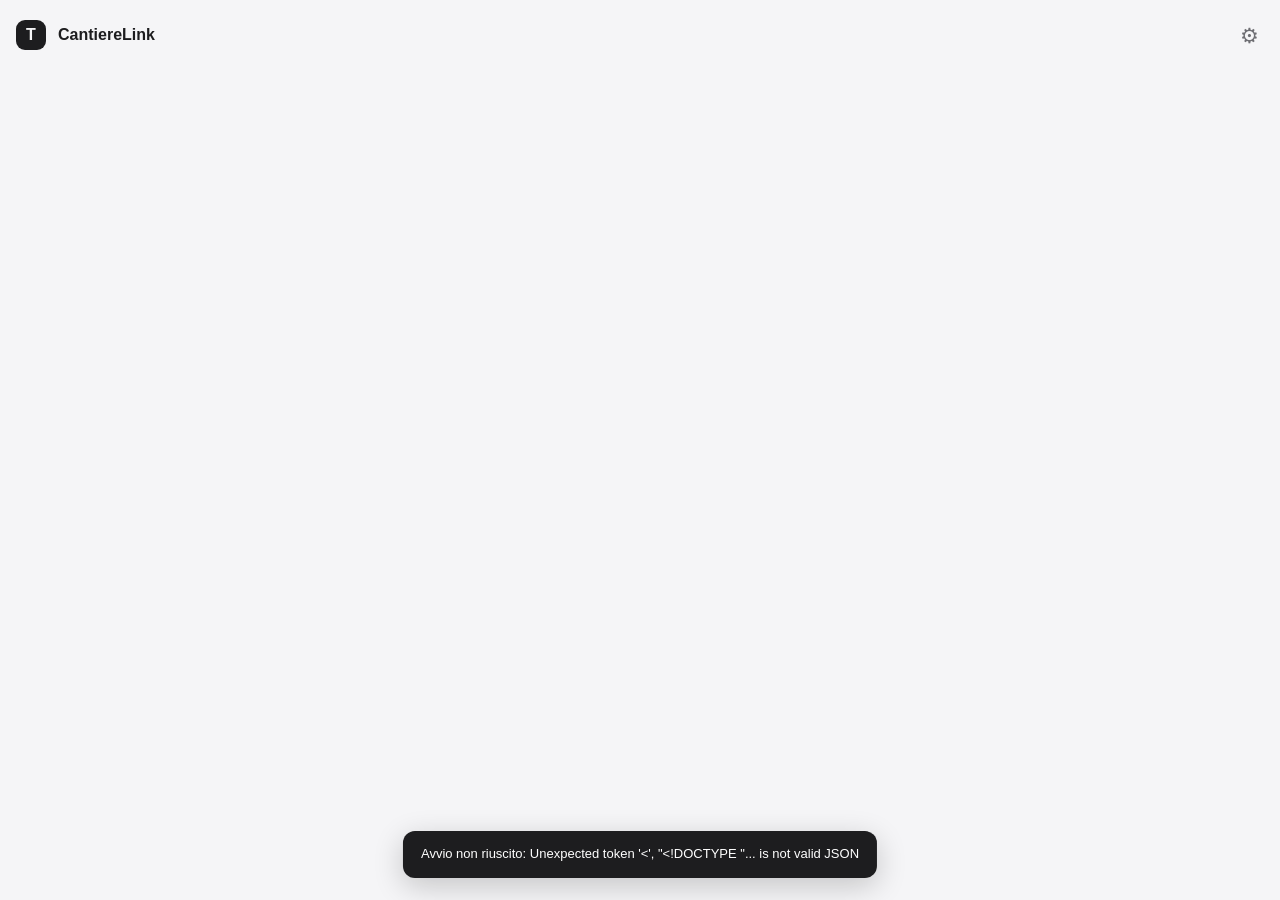
==== web/index.html @ 32e092d3 "Agent connection (MCP): Claude, ChatGPT or a local agent can drive the app - traccia/collegamento.py" ====
<!doctype html>
<html lang="it">
<head>
<meta charset="utf-8">
<meta name="viewport" content="width=device-width,initial-scale=1">
<title>CantiereLink</title>

<style>
:root{
  --bg:#f5f5f7;--card:#fff;--ink:#1d1d1f;--muted:#6e6e73;--soft:#86868b;--line:#e5e5ea;--fill:#f2f2f4;
  --accent:#0071e3;--accent-bg:#e8f1fc;--green:#248a3d;--green-bg:#e7f6ea;--orange:#b25000;--orange-bg:#fff4e5;
  --red:#d70015;--red-bg:#fdecee;--violet:#6e3ad6;--violet-bg:#f1ebfd;--teal:#0a7c86;--teal-bg:#e3f5f6;--hl:#ff9f0a;
}
@media (prefers-color-scheme:dark){:root:not([data-theme="light"]){
  --bg:#000;--card:#1c1c1e;--ink:#f5f5f7;--muted:#a1a1a6;--soft:#8e8e93;--line:#38383a;--fill:#2c2c2e;
  --accent:#2997ff;--accent-bg:#0a2540;--green:#30d158;--green-bg:#0f2e17;--orange:#ff9f0a;--orange-bg:#33240a;
  --red:#ff453a;--red-bg:#3a1210;--violet:#bf9cff;--violet-bg:#261a3d;--teal:#5ad8e6;--teal-bg:#0c2a2e}}
*{box-sizing:border-box}
html,body{margin:0;background:var(--bg);color:var(--ink);font-family:Inter,-apple-system,"Segoe UI",sans-serif}
.app{max-width:1280px;margin:0 auto;padding:20px 16px 48px}
.top{display:flex;align-items:center;gap:12px;margin-bottom:22px}
.logo{width:30px;height:30px;border-radius:9px;background:var(--ink);color:var(--bg);display:grid;place-items:center;font-weight:700;cursor:pointer}
.brand{font-weight:600;cursor:pointer}.crumb{color:var(--muted);font-size:14px}.crumb b{color:var(--ink);font-weight:500}.sp{flex:1}
.card{background:var(--card);border:1px solid var(--line);border-radius:16px}
h1{font-size:28px;letter-spacing:-.02em;margin:0 0 6px}h2{font-size:19px;margin:0 0 12px;letter-spacing:-.01em}
.sub{color:var(--muted);margin:0 0 20px;font-size:15px;line-height:1.45}
.btn{display:inline-flex;align-items:center;gap:8px;height:40px;padding:0 18px;border-radius:999px;background:var(--accent);color:#fff;border:0;font:500 14px Inter,sans-serif;cursor:pointer;text-decoration:none}
.btn.s{background:var(--fill);color:var(--ink)}.btn:disabled{opacity:.45;cursor:default}
.ic{width:18px;height:18px;stroke:currentColor;fill:none;stroke-width:1.8;stroke-linecap:round;stroke-linejoin:round;flex:none}
.pill{font-size:11px;font-weight:600;padding:4px 9px;border-radius:999px;white-space:nowrap;display:inline-block}
.g{background:var(--green-bg);color:var(--green)}.b{background:var(--accent-bg);color:var(--accent)}
.o{background:var(--orange-bg);color:var(--orange)}.r{background:var(--red-bg);color:var(--red)}.n{background:var(--fill);color:var(--muted)}
.hidden{display:none!important}
input.nome{height:44px;border-radius:10px;border:1px solid var(--line);background:var(--card);color:var(--ink);padding:0 14px;font:15px Inter,sans-serif;width:min(420px,100%);margin-bottom:14px}
input.nome:focus{outline:none;border-color:var(--accent);box-shadow:0 0 0 4px var(--accent-bg)}
.drop{padding:52px 24px;text-align:center;border:2px dashed var(--line);border-radius:20px;background:var(--card);transition:.25s;cursor:pointer}
.drop.on{border-color:var(--accent);background:var(--accent-bg)}
.drop .big{width:64px;height:64px;border-radius:18px;background:var(--accent-bg);color:var(--accent);display:grid;place-items:center;margin:0 auto 18px}
.files{display:grid;grid-template-columns:repeat(auto-fill,minmax(240px,1fr));gap:10px;margin:16px 0}
.file{display:flex;align-items:center;gap:10px;padding:12px 14px;animation:in .35s}.file small{color:var(--muted);display:block;font-size:12px}
.send{display:flex;align-items:center;gap:14px;flex-wrap:wrap}
.upbar{flex:1;min-width:200px;height:8px;border-radius:4px;background:var(--fill);overflow:hidden}.upbar i{display:block;height:100%;width:0;background:var(--accent);transition:width .2s}
.lavori{display:grid;grid-template-columns:repeat(auto-fill,minmax(260px,1fr));gap:12px;margin-top:10px}
.lav{padding:16px;cursor:pointer;transition:.2s}.lav:hover{border-color:var(--accent)}
.lav .t{font-weight:600;margin-bottom:4px}.lav .m{color:var(--muted);font-size:13px}
@keyframes in{from{opacity:0;transform:translateY(6px)}to{opacity:1;transform:none}}

.prog{padding:16px 18px;margin-bottom:16px;display:flex;align-items:center;gap:18px}
.ring{width:64px;height:64px;flex:none}.bar{flex:1}
.bar .t{height:8px;border-radius:4px;background:var(--fill);overflow:hidden;margin:8px 0 6px}
.bar .t i{display:block;height:100%;width:0;background:linear-gradient(90deg,var(--accent),#5e5ce6);border-radius:4px;transition:width .6s}
.bar .meta{display:flex;justify-content:space-between;color:var(--muted);font-size:12px;gap:10px}
.phase{display:flex;gap:6px;margin-top:10px;flex-wrap:wrap}.phase span{font-size:11px;padding:4px 9px;border-radius:999px;background:var(--fill);color:var(--soft)}
.phase span.on{background:var(--accent-bg);color:var(--accent);font-weight:600}.phase span.ok{background:var(--green-bg);color:var(--green)}
.idle{margin-top:10px;font-size:12px;color:var(--orange)}
.flow{display:grid;grid-template-columns:360px 1fr;gap:16px}
.look{padding:16px;align-self:start;position:sticky;top:12px}.look h3{margin:0 0 2px;font-size:15px}
.who{display:flex;align-items:center;gap:8px;color:var(--muted);font-size:12px;margin-bottom:12px;min-height:16px}
.dot{width:8px;height:8px;border-radius:50%;background:var(--accent);animation:pulse 1.2s infinite;flex:none}@keyframes pulse{50%{opacity:.25}}
.page{position:relative;border-radius:10px;overflow:hidden;border:1px solid var(--line);background:#fff;min-height:120px}
.page img{display:block;width:100%}
.page .scan{position:absolute;left:0;right:0;height:16%;background:linear-gradient(transparent,rgba(0,113,227,.14),transparent);animation:scan 2.4s linear infinite;pointer-events:none}
@keyframes scan{from{top:-16%}to{top:100%}}
.page .w{position:absolute;background:rgba(0,113,227,.16);border-bottom:2px solid rgba(0,113,227,.55);border-radius:2px;opacity:0;animation:parola .35s forwards;pointer-events:none}
.page .w.blocco{border:1px solid rgba(0,113,227,.5);border-bottom-width:1px;background:rgba(0,113,227,.08)}
@keyframes parola{from{opacity:0;transform:scaleX(.3);transform-origin:left}to{opacity:1;transform:none}}
.page .righe{position:absolute;inset:8% 10%;background:repeating-linear-gradient(transparent 0 14px,rgba(0,113,227,.12) 14px 20px);-webkit-mask:linear-gradient(#000,#000) top/100% 0 no-repeat;mask:linear-gradient(#000,#000) top/100% 0 no-repeat;animation:righe 2.4s linear infinite;pointer-events:none}
@keyframes righe{to{-webkit-mask-size:100% 100%;mask-size:100% 100%}}
.fermo .w{animation:none;opacity:.5}.fermo .righe{display:none}
.box{position:absolute;border:2px solid var(--hl);background:rgba(255,159,10,.14);border-radius:4px;box-shadow:0 0 0 3px rgba(255,159,10,.18);animation:in .4s}
.thought{margin-top:12px;font-size:13px;line-height:1.45;padding:10px 12px;border-radius:10px;background:var(--fill);min-height:42px}
.thought b{color:var(--accent);font-weight:600}
.crops{display:flex;gap:8px;margin-top:10px;flex-wrap:wrap}.crops img{height:64px;border-radius:8px;border:1px solid var(--line);background:#fff;cursor:pointer;animation:in .4s}
.bins{display:grid;grid-template-columns:repeat(4,1fr);gap:12px}
.bin{padding:14px;cursor:pointer;transition:.2s;min-height:140px}.bin:hover{border-color:var(--accent)}
.bin .h{display:flex;align-items:flex-start;justify-content:space-between;margin-bottom:10px;gap:8px}
.bin .n{font-size:26px;font-weight:700;letter-spacing:-.03em}.bin .lab{font-size:12px;color:var(--muted);line-height:1.3}
.stack{display:grid;grid-template-columns:repeat(6,1fr);gap:4px}.stack img{width:100%;aspect-ratio:.72;object-fit:cover;object-position:top;border-radius:3px;border:1px solid var(--line);background:#fff;animation:pop .4s}
@keyframes pop{from{transform:scale(.6);opacity:0}to{transform:none;opacity:1}}
.bin.flash{animation:flash .7s}@keyframes flash{30%{box-shadow:0 0 0 4px var(--accent-bg)}}
.sw{width:10px;height:10px;border-radius:3px;display:inline-block;margin-right:4px}
.fasi{padding:14px 18px;margin-bottom:16px;display:grid;gap:9px}
.fase{display:grid;grid-template-columns:22px 200px minmax(0,1fr) 150px;align-items:center;gap:12px;font-size:13px;color:var(--muted)}
.fase .fi{width:22px;height:22px;border-radius:50%;display:flex;align-items:center;justify-content:center;font-size:12px;background:var(--fill);color:var(--soft)}
.fase .fn{color:var(--ink)}.fase .fb{height:6px;background:var(--fill);border-radius:3px;overflow:hidden}
.fase .fb i{display:block;height:100%;width:0;background:var(--accent);border-radius:3px;transition:width .5s}
.fase .fm{font-size:12px;text-align:right;white-space:nowrap;overflow:hidden;text-overflow:ellipsis}
.fase.fatto .fi{background:var(--green);color:#fff}.fase.fatto .fb i{background:var(--green)}
.fase.ora .fi{background:var(--accent);color:#fff;animation:pulse 1.2s infinite}.fase.ora .fn{font-weight:600}
.fase.ferma .fi{background:var(--orange);color:#fff}.fase.ferma .fb i{background:var(--orange)}
@media(max-width:800px){.fase{grid-template-columns:22px minmax(0,1fr) auto}.fase .fb{grid-column:2/-1}}
.ev.live{border-top:0;color:var(--ink)}.ev.live .pill{animation:pulse 1.2s infinite}
.feed{padding:14px 16px;margin-top:16px}.feed h4{margin:0 0 8px;font-size:13px}
.ev{display:flex;gap:10px;font-size:13px;padding:6px 0;border-top:1px solid var(--line);animation:in .35s;align-items:flex-start}
.ev time{color:var(--soft);font-size:12px;width:58px;flex:none}
.flyer{position:fixed;z-index:9;width:28px;pointer-events:none;border-radius:3px;box-shadow:0 4px 14px rgba(0,0,0,.18)}

.res{margin-top:22px}
.ready{display:grid;grid-template-columns:1.3fr 1fr;gap:16px;margin-bottom:16px}
.hero{padding:24px}.acts{display:flex;gap:10px;margin-top:18px;flex-wrap:wrap}
.stati{padding:20px;display:grid;grid-template-columns:repeat(2,1fr);gap:10px}
.stato{border-radius:12px;padding:14px}.stato .v{font-size:28px;font-weight:700}.stato .l{font-size:12px}
.note{font-size:12px;color:var(--muted);display:flex;gap:8px;align-items:flex-start;margin-top:14px;line-height:1.45}
.tabwrap{overflow-x:auto}
table.dati td.cella{cursor:pointer;vertical-align:top}table.dati td.cella:hover{background:var(--fill)}
table.dati td.sel{outline:2px solid var(--hl);outline-offset:-2px;border-radius:4px}
table.dati .doc{display:block;margin-top:3px;font-size:11px;color:var(--accent);text-decoration:none;white-space:nowrap;max-width:220px;overflow:hidden;text-overflow:ellipsis}
table.dati .doc:hover{text-decoration:underline}table.dati .vuoto{color:var(--soft)}
.dettaglio{display:grid;grid-template-columns:minmax(0,1fr) minmax(0,1fr);gap:18px;padding:16px;margin:12px 0 18px}
.dettaglio .pagina{position:relative;border:1px solid var(--line);border-radius:8px;overflow:hidden;background:#fff;align-self:start}
.dettaglio .pagina img{display:block;width:100%}.dettaglio .vuota{padding:40px 16px;color:var(--muted);text-align:center}
.dettaglio h3{margin:0 0 6px;font-size:15px}.dettaglio .k{color:var(--muted);font-size:12px;margin-top:12px}
.dettaglio .cit{font-family:ui-monospace,Consolas,monospace;font-size:12px;background:var(--fill);padding:6px 8px;border-radius:6px;white-space:pre-wrap}
.dettaglio .schede{display:flex;gap:6px;flex-wrap:wrap;margin-top:6px}
@media(max-width:900px){.dettaglio{grid-template-columns:1fr}}
table{width:100%;border-collapse:collapse;font-size:12.5px;min-width:1900px}
td{min-width:120px}td:first-child{min-width:40px}td.nota{min-width:380px}
.fermo .scan{display:none}
th{text-align:left;font-weight:600;color:var(--muted);font-size:11px;padding:10px;border-bottom:1px solid var(--line);white-space:nowrap}
td{padding:10px;border-bottom:1px solid var(--line);vertical-align:top}
td.src{color:var(--accent);cursor:pointer;text-decoration:underline;text-decoration-color:rgba(0,113,227,.3);text-underline-offset:3px}
td.src:hover{background:var(--accent-bg)}
.modal{position:fixed;inset:0;background:rgba(0,0,0,.4);display:none;align-items:center;justify-content:center;padding:16px;z-index:20}
.modal.on{display:flex}.sheet{width:min(1000px,100%);height:min(88vh,900px);display:flex;flex-direction:column;overflow:hidden}
.sheet .bar2{display:flex;align-items:center;gap:10px;padding:12px 16px;border-bottom:1px solid var(--line)}
.sheet iframe{flex:1;border:0;width:100%;background:var(--bg)}.sheet .body{flex:1;overflow:auto;padding:16px}
.grid-pg{display:grid;grid-template-columns:repeat(auto-fill,minmax(120px,1fr));gap:12px}
.pg{cursor:pointer}.pg img{width:100%;border-radius:6px;border:1px solid var(--line);background:#fff}.pg div{font-size:11px;color:var(--muted);margin-top:4px;word-break:break-all}
.err{color:var(--red);font-size:14px;margin-top:10px}
.fab{position:fixed;right:20px;bottom:20px;z-index:15;box-shadow:0 8px 24px rgba(0,0,0,.18);height:48px;padding:0 20px}
/* home a schede */
.hhead{display:flex;justify-content:space-between;align-items:flex-end;gap:20px;flex-wrap:wrap;margin-bottom:18px}
.cerca{height:40px;border-radius:999px;border:1px solid var(--line);background:var(--card);color:var(--ink);padding:0 16px;font:14px Inter,sans-serif;min-width:200px}
.cerca:focus{outline:none;border-color:var(--accent)}
.lavori{grid-template-columns:repeat(auto-fill,minmax(300px,1fr));gap:14px}
.lav{display:flex;flex-direction:column;gap:8px;padding:18px}
.lav:hover{transform:translateY(-2px);box-shadow:0 6px 18px rgba(0,0,0,.08)}
.lav .apri{margin-top:auto;color:var(--accent);font-weight:600;font-size:14px}
.conti{display:flex;height:8px;border-radius:99px;overflow:hidden;background:var(--fill)}
.conti i{display:block;height:100%}
.nuovo{padding:18px;border:2px dashed var(--accent);background:var(--accent-bg);display:flex;flex-direction:column;gap:10px}
.nuovo .t{font-weight:600;font-size:16px}
.nuovo input.nome{margin:0;width:100%}
.nuovo .drop{padding:18px 14px;border-radius:14px}
.nuovo .drop .big{width:44px;height:44px;border-radius:12px;margin-bottom:10px}
.nuovo .files{grid-template-columns:1fr;margin:0}
.come{display:grid;grid-template-columns:repeat(3,1fr);gap:14px;margin-top:28px}
.come div{background:var(--card);border:1px solid var(--line);border-radius:14px;padding:16px;font-size:14px;color:var(--muted);line-height:1.45}
.come b{display:block;color:var(--ink);margin:6px 0 2px}
.come span{display:inline-grid;place-items:center;width:26px;height:26px;border-radius:50%;background:var(--accent-bg);color:var(--accent);font-weight:700;font-size:13px}
/* passi del lavoro */
.job{display:grid;grid-template-columns:220px minmax(0,1fr);gap:16px;align-items:start}
.passi{position:sticky;top:12px;display:flex;flex-direction:column;gap:4px}
.passi button{display:flex;align-items:center;gap:10px;text-align:left;border:0;background:none;color:var(--soft);font:500 14px Inter,sans-serif;padding:10px 12px;border-radius:12px;cursor:pointer}
.passi button:disabled{cursor:default;opacity:.55}
.passi button .n{width:26px;height:26px;border-radius:50%;border:2px solid currentColor;display:grid;place-items:center;font-size:12px;font-weight:700;flex:none}
.passi button.fatto{color:var(--green)}
.passi button.ora{color:var(--accent)}
.passi button.ora .n{animation:pulse 1.4s infinite}
.passi button.visto{background:var(--card);color:var(--ink);box-shadow:0 1px 3px rgba(0,0,0,.08)}
.didascalia{background:var(--card);border:1px solid var(--line);border-left:4px solid var(--accent);border-radius:14px;padding:14px 18px;margin-bottom:14px}
.didascalia h2{margin:0 0 2px}.didascalia p{margin:0;color:var(--muted);font-size:14px;line-height:1.45}
.pv{display:none}.pv.on{display:block}
.avviso{background:var(--orange-bg);color:var(--orange);border-radius:12px;padding:10px 14px;font-size:14px;margin-bottom:14px}
.avviso.r{background:var(--red-bg);color:var(--red)}
.gruppi{display:flex;gap:10px;align-items:flex-start;flex-wrap:wrap}
.gruppo{flex:1;min-width:170px;padding:12px;border-top:4px solid var(--c)}
.gruppo.via{opacity:.6}
.gruppo .gt{display:flex;justify-content:space-between;gap:6px;font-size:13px;font-weight:600;margin-bottom:8px}
.gruppo.manca{border:2px dashed var(--red);border-top-width:4px;color:var(--red);font-size:13px}
.fogli{display:flex;flex-wrap:wrap;gap:6px}
.fogli img{width:34px;aspect-ratio:.72;object-fit:cover;object-position:top;border-radius:3px;border:1px solid var(--line);background:#fff;cursor:pointer;animation:pop .4s both}
.fogli img.girata{outline:2px solid var(--hl);outline-offset:1px}
.freccia{align-self:center;color:var(--soft);font-size:20px}
.esito .pill{font-size:12px}
#p-risultato .stati{grid-template-columns:repeat(4,1fr);margin:14px 0 22px}
.fornitori{display:grid;grid-template-columns:repeat(auto-fill,minmax(300px,1fr));gap:12px;margin-bottom:22px}
.fornitore{padding:16px}.fornitore h3{margin:0 0 6px;font-size:15px}
.fornitore ul{margin:0 0 12px;padding-left:18px;font-size:14px;line-height:1.5}
@media (max-width:960px){.flow,.ready{grid-template-columns:1fr}.bins{grid-template-columns:repeat(2,1fr)}.look{position:static}
 .job{grid-template-columns:1fr}.passi{position:static;flex-direction:row;overflow-x:auto}.passi button .t{display:none}.come{grid-template-columns:1fr}}
</style>
<link href="/web/app.css" rel="stylesheet">
</head>
<body>
<svg width="0" height="0" style="position:absolute"><defs>
<symbol id="up" viewBox="0 0 24 24"><path d="M12 16V4M7 9l5-5 5 5M5 20h14"/></symbol>
<symbol id="doc" viewBox="0 0 24 24"><path d="M14 3H7a2 2 0 0 0-2 2v14a2 2 0 0 0 2 2h10a2 2 0 0 0 2-2V8z"/><path d="M14 3v5h5"/></symbol>
<symbol id="down" viewBox="0 0 24 24"><path d="M12 4v12M7 11l5 5 5-5M5 20h14"/></symbol>
<symbol id="fold" viewBox="0 0 24 24"><path d="M3 7a2 2 0 0 1 2-2h4l2 2h8a2 2 0 0 1 2 2v8a2 2 0 0 1-2 2H5a2 2 0 0 1-2-2z"/></symbol>
<symbol id="info" viewBox="0 0 24 24"><circle cx="12" cy="12" r="9"/><path d="M12 11v5M12 8h.01"/></symbol>

<symbol id="x" viewBox="0 0 24 24"><path d="M6 6l12 12M18 6L6 18"/></symbol>
<symbol id="ext" viewBox="0 0 24 24"><path d="M14 4h6v6M20 4l-9 9M18 14v5a1 1 0 0 1-1 1H5a1 1 0 0 1-1-1V7a1 1 0 0 1 1-1h5"/></symbol>
</defs></svg>

<div class="desktop" id="desktop"><main class="workspace" id="workspace"><div class="app">
  <div class="top">
    <div class="logo" onclick="vai('')">T</div><div class="brand" onclick="vai('')">CantiereLink</div>
    <div class="crumb" id="crumb"></div><div class="sp"></div><button class="icon-button" onclick="safe(()=>openSettings())" aria-label="Impostazioni">⚙</button>
  </div>

  <!-- HOME -->
  <section id="home" class="hidden">
    <div class="hhead"><div><h1>I tuoi cantieri</h1>
      <p class="sub" style="margin:0">Carichi i documenti del cantiere: CantiereLink li mette in ordine, legge i certificati e ti dice cosa manca e a chi chiederlo. Gli originali restano invariati.</p></div>
      <div class="jobs-tools"><input class="cerca" id="cerca" placeholder="Cerca un cantiere" oninput="filtra(this.value)" aria-label="Cerca un cantiere"><button class="btn s" id="demo-button" onclick="safe(createDemo)" title="30 documenti inventati, piccoli e veloci da analizzare">Cantiere di prova</button><button class="btn s" onclick="safe(showTrash)">Cestino</button></div></div>
    <div class="lavori" id="griglia">
      <div class="card nuovo">
        <div class="t">＋ Nuovo cantiere</div>
        <input class="nome" id="nome" placeholder="Nome del cantiere (facoltativo)">
        <div class="drop" id="drop">
          <div class="big"><svg class="ic" style="width:24px;height:24px"><use href="#up"/></svg></div>
          <div style="font-weight:600">Trascina qui i file</div>
          <div style="color:var(--muted);font-size:13px;margin:4px 0 10px">PDF, immagini o un archivio ZIP</div>
          <button class="btn s" type="button" onclick="event.stopPropagation();sel.click()">Scegli i file</button>
          <input type="file" id="sel" multiple accept=".pdf,.zip,.png,.jpg,.jpeg,.tif,.tiff,.bmp" class="hidden">
        </div>
        <div class="files" id="files"></div>
        <div class="send hidden" id="send">
          <button class="btn" id="invia">Crea e carica</button>
          <button class="btn s" id="annulla">Svuota</button>
          <div class="upbar hidden" id="upbar"><i></i></div><span class="note" id="uptxt" style="margin:0"></span>
        </div>
        <div class="err" id="uperr"></div>
      </div>
      <div id="lavori" style="display:contents"></div>
    </div>
    <div class="come">
      <div><span>1</span><b>Carichi i file</b>Tutti i PDF insieme, anche in disordine o girati.</div>
      <div><span>2</span><b>Guardi il risultato</b>Per ogni materiale: stato, documenti e cosa manca, in una tabella che rimanda alle pagine.</div>
      <div><span>3</span><b>Scarichi e chiedi</b>Excel di tracciabilità, ZIP ordinato e richiesta pronta per ogni fornitore.</div>
    </div>
  </section>

  <!-- LAVORO -->
  <section id="lavoro" class="hidden"><div class="agent-banner"><span class="pill n" id="agent-pill">Agente</span><span id="agent-state" aria-live="polite">Collegamento all’agente…</span><input type="file" id="add-files" multiple accept=".pdf,.zip,.png,.jpg,.jpeg,.tif,.tiff,.bmp" class="hidden" onchange="safe(()=>addFiles([...this.files]))"><button id="add-button" class="btn s" onclick="$('add-files').click()" title="Le pagine già lette non vengono rilette">Aggiungi file</button><button id="stop-button" class="btn s hidden" onclick="safe(stopAgent)" title="Ferma l’analisi per non consumare token: le pagine già lette restano salvate">⏸ Ferma</button><button id="analyze-button" class="btn hidden" onclick="safe(analyze)" title="Continua dalle pagine rimaste">▶ Riprendi</button></div>
    <div class="card prog">
      <svg class="ring" viewBox="0 0 64 64"><circle cx="32" cy="32" r="27" fill="none" stroke="var(--fill)" stroke-width="7"/>
        <circle id="ringv" cx="32" cy="32" r="27" fill="none" stroke="var(--accent)" stroke-width="7" stroke-linecap="round"
          stroke-dasharray="169.6" stroke-dashoffset="169.6" transform="rotate(-90 32 32)" style="transition:stroke-dashoffset .6s"/>
        <text id="ringt" x="32" y="37" text-anchor="middle" font-size="14" font-weight="700" fill="var(--ink)">0%</text></svg>
      <div class="bar">
        <div style="font-weight:600" id="titolo">…</div>
        <div class="t"><i id="barv"></i></div>
        <div class="meta"><span id="bart"></span><span id="bare"></span><span id="bartok" title="Token usati con ChatGPT per questo cantiere"></span></div>
        <div class="idle hidden" id="idle">Nessuna attività da qualche minuto: controlla lo stato dell’agente o premi «Riprendi».</div>
      </div>
    </div>
    <div class="card fasi" id="fasi" aria-label="Fasi del lavoro"></div>
    <div class="avviso hidden" id="vecchio"></div>
    <div class="job">
      <nav class="passi" id="passi" aria-label="Passi del lavoro"></nav>
      <div class="corpo">
        <div class="didascalia"><h2 id="ptitolo"></h2><p id="ptesto"></p></div>

        <div class="pv" id="p-carica"><div class="card" style="padding:18px" id="ricevuti"></div></div>

        <div class="pv" id="p-smisto"><div class="flow">
          <div class="card look">
            <h3>Il documento in esame</h3>
            <div class="who"><span class="dot" id="lookdot"></span><span id="lookfile">In attesa delle pagine…</span></div>
            <div class="page" id="lookpage"><div class="scan"></div></div>
            <div class="thought" id="thought">Le pagine compaiono qui mentre vengono lette.</div>
            <div class="crops" id="crops"></div>
          </div>
          <div>
            <div class="bins" id="bins"></div>
            <div class="card feed"><h4>Diario del lavoro</h4><div class="ev live hidden" id="feed-live"></div><div id="feed"></div></div>
          </div>
        </div></div>

        <div class="pv" id="p-ordine"><div id="ordine"></div></div>

        <div class="pv" id="p-risultato">
          <div class="card hero esito" id="esito">
            <span class="pill" id="esito-pill"></span>
            <h1 style="margin-top:12px" id="esito-titolo"></h1>
            <p class="sub" style="margin:0" id="ressub"></p>
            <div id="esito-avvisi"></div>
            <div class="acts">
              <button class="btn" id="scarica" onclick="safe(()=>scaricaFile('scarica'))"><svg class="ic"><use href="#down"/></svg>Scarica Excel e prove</button>
              <button class="btn s" id="riordina" onclick="safe(()=>scaricaFile('fascicolo-ordinato'))"><svg class="ic"><use href="#fold"/></svg>ZIP con i documenti in ordine</button>
              <button class="btn s" id="vedi-tabella" onclick="safe(mostraTabella)">▦ Vedi tabella</button>
            </div>
            <div class="note"><svg class="ic"><use href="#info"/></svg>Lettura e riconoscimento sono automatici e possono contenere errori. Verifica sempre l'Excel con i documenti originali.</div>
          </div>
          <section class="hidden" id="tabella-dati" aria-label="Tabella dei dati">
            <h2>Tabella dei dati</h2>
            <p class="sub">Clicca una cella: sotto vedi la pagina con il dato evidenziato e perché è stato usato. Clicca 📄 per aprire il documento originale.</p>
            <div class="card tabwrap"><table class="dati" id="tdati"></table></div>
            <div class="card dettaglio" id="dettaglio"></div>
          </section>
          <div class="card stati" id="stati"></div>
          <h2>Da chiedere ai fornitori</h2>
          <div class="fornitori" id="fornitori"></div>
        </div>
      </div>
    </div>
  </section>
</div>

</main></div>
<dialog id="settings-dialog" class="settings-dialog" aria-labelledby="settings-title"><div class="settings-header"><h2 id="settings-title">Impostazioni</h2><div class="sp"></div><button class="icon-button" onclick="closeSettings()" aria-label="Chiudi impostazioni">×</button></div><div class="settings-layout"><nav class="settings-nav" aria-label="Sezioni impostazioni"><label class="sr-only" for="settings-search">Cerca impostazioni</label><input id="settings-search" type="search" placeholder="Cerca impostazioni…" oninput="filterSettings(this.value)"><button data-section="general" onclick="settingsSection('general')"><span>◐</span>Generali</button><button data-section="account" onclick="settingsSection('account')"><span>◎</span>Accessi e modelli</button><button data-section="agente" onclick="settingsSection('agente')"><span>⇄</span>Collega un agente</button><button data-section="storage" onclick="settingsSection('storage')"><svg class="ic"><use href="#fold"/></svg>Documenti e dati</button><button data-section="diagnostics" onclick="settingsSection('diagnostics')"><span>⌁</span>Diagnostica</button><button data-section="updates" onclick="settingsSection('updates')"><span>↻</span>Aggiornamenti</button><a class="guide-nav" href="/guida/" target="_blank" rel="noopener">Guida interattiva ↗</a><button onclick="safe(closeApp)"><span>⏻</span>Chiudi applicazione</button><div class="settings-nav-foot">CantiereLink<br><span>App locale · Mac e Windows</span></div></nav><section id="settings-content" class="settings-content"></section></div><footer class="settings-foot">Credenziali nel portachiavi del sistema.<div class="sp"></div><button class="text-button" onclick="closeSettings()">Fine</button></footer></dialog>
<aside id="update-notice" class="update-notice hidden" role="status"><span id="update-notice-text"></span><button class="btn s" onclick="safe(()=>openSettings('updates'))">Vedi novità</button><button class="text-button" onclick="safe(dismissUpdate)">Più tardi</button></aside>
<dialog id="trash-dialog" class="trash-dialog"><h2 id="trash-title">Cestino</h2><div id="trash-body"></div><div class="acts"><button class="btn s" onclick="$('trash-dialog').close()">Chiudi</button><button class="btn hidden" id="trash-confirm" onclick="safe(moveToTrash)">Sposta nel cestino</button></div></dialog>
<div id="toast" class="toast hidden" role="status"></div>
<div class="modal" id="modal"><div class="card sheet">
  <div class="bar2"><b id="mtitle" style="flex:1"></b><a class="btn s" id="mopen" target="_blank" style="height:32px;padding:0 12px"><svg class="ic"><use href="#ext"/></svg>Apri</a>
  <button class="btn s" style="height:32px;padding:0 12px" onclick="chiudi()"><svg class="ic"><use href="#x"/></svg></button></div>
  <iframe id="mframe" class="hidden"></iframe><div class="body hidden" id="mbody"></div>
</div></div>

<script>
const FAM={
 packing_costruttore:{n:"Tabella del costruttore",c:"var(--violet)"},ddt:{n:"DDT",c:"var(--accent)"},
 certificato_31:{n:"Certificati 3.1",c:"var(--green)"},dop_costruttore:{n:"DoP del costruttore",c:"var(--teal)"},
 dop_ce_prodotto:{n:"DoP e CE di prodotto",c:"var(--orange)"},lettera_accompagnamento:{n:"Lettere",c:"#5e5ce6"},
 da_escludere:{n:"Non pertinenti",c:"var(--soft)"},illeggibile:{n:"Illeggibili",c:"var(--red)"}};
const STATI={PROVATO:"g",DEDOTTO:"b","DA CONFERMARE":"o",MANCANTE:"r"};
const COL=["PRODUTTORE","COLATA","TIPO DI ACCIAIO","CE/DoP ACCIAIERIA","CERT 3.1 ACCIAIERIA","COMMERCIANTE / CENTRO TRASF.","CE/DoP CENTRO","DDT COMMERCIANTE","COSTRUTTORE","CE/DoP COSTRUTTORE","DDT COSTRUTTORE","PARTE D'OPERA"];
const $=id=>document.getElementById(id);
const esc=s=>String(s??"").replace(/[&<>"']/g,c=>({"&":"&amp;","<":"&lt;",">":"&gt;",'"':"&quot;","'":"&#39;"}[c]));
const api=async(p,o)=>{const r=await fetch(p,o);const d=await r.json();if(!r.ok)throw new Error(d.detail||"Operazione non riuscita");return d;};
let ris=null,passoScelto=null,passoAttuale=-1,firmaOrdine="";
let L=null,ultimoEv=0,stato=null,giaVisti=new Set(),timer=null,risultatoCaricato=false,inizio=true;

function vai(id){location.hash=id?"#/"+id:"";}
window.onhashchange=route;
function route(){clearInterval(timer);const m=location.hash.match(/^#\/([\w-]+)$/);
 if(m){L=m[1];$("home").classList.add("hidden");$("lavoro").classList.remove("hidden");apriLavoro()}
 else{L=null;$("lavoro").classList.add("hidden");$("home").classList.remove("hidden");$("crumb").innerHTML="";casa()}}

/* ---------- home ---------- */
let scelti=[];
const sel=$("sel"),drop=$("drop");
drop.onclick=()=>sel.click();sel.onchange=()=>aggiungi([...sel.files]);
["dragenter","dragover"].forEach(e=>drop.addEventListener(e,ev=>{ev.preventDefault();drop.classList.add("on")}));
["dragleave","drop"].forEach(e=>drop.addEventListener(e,ev=>{ev.preventDefault();drop.classList.remove("on")}));
drop.addEventListener("drop",ev=>aggiungi([...ev.dataTransfer.files]));
function aggiungi(f){scelti=scelti.concat(f);mostraFile()}
function mostraFile(){$("files").innerHTML=scelti.map(f=>`<div class="card file"><svg class="ic" style="color:var(--accent)"><use href="#doc"/></svg><div>${esc(f.name)}<small>${(f.size/1048576).toFixed(1)} MB</small></div></div>`).join("");
 $("send").classList.toggle("hidden",!scelti.length)}
$("annulla").onclick=()=>{scelti=[];sel.value="";mostraFile()};
$("invia").onclick=()=>{if(!scelti.length)return;const fd=new FormData();scelti.forEach(f=>fd.append("file",f));fd.append("nome",$("nome").value.trim());
 const x=new XMLHttpRequest();x.open("POST","/api/lavori");x.setRequestHeader("X-Traccia-Token",localToken);$("upbar").classList.remove("hidden");$("invia").disabled=true;$("uperr").textContent="";
 x.upload.onprogress=e=>{if(e.lengthComputable){const p=Math.round(e.loaded/e.total*100);$("upbar").firstChild.style.width=p+"%";$("uptxt").textContent=`Invio ${p}% · ${(e.loaded/1048576).toFixed(0)} di ${(e.total/1048576).toFixed(0)} MB`}};
 x.onload=()=>{$("invia").disabled=false;if(x.status===200){const r=JSON.parse(x.responseText);scelti=[];mostraFile();vai(r.lavoro)}
  else $("uperr").textContent="Invio non riuscito. Riprova; se il problema resta, i file potrebbero essere troppo grandi."};
 x.onerror=()=>{$("invia").disabled=false;$("uperr").textContent="La piattaforma non risponde: controlla che l’app sia aperta."};x.send(fd)};
const FASI={preparazione:"Preparazione delle pagine",lettura:"Lettura in corso",composizione:"Preparazione dell'Excel",pronto:"Completato"};
function tok(n){n=Number(n)||0;return n>=1e6?(n/1e6).toFixed(1)+"M":n>=1e3?(n/1e3).toFixed(n>=1e4?0:1)+"k":String(n)}
function tokens(c){if(!c||!c.chiamate)return "";return `Token ${tok(c.ingresso)} in · ${tok(c.uscita)} out · ${c.chiamate} chiamate`}
const voci=n=>n+(n===1?" voce":" voci");
function esitoLavoro(l){const c=l.conteggio;
 if(l.fase!=="pronto")return [{preparazione:"Preparo le pagine",lettura:"Sto leggendo · "+l.percentuale+"%",composizione:"Preparo l'Excel"}[l.fase]||l.fase,"b"];
 const tot=c?Object.values(c).reduce((a,x)=>a+x,0):0;
 if(!tot)return ["Nessuna voce trovata","o"];
 if(c.MANCANTE)return [`Mancano documenti per ${voci(c.MANCANTE)}`,"r"];
 if(c["DA CONFERMARE"])return [`${voci(c["DA CONFERMARE"])} da confermare`,"o"];
 return [`Tutto collegato · ${tot} voci`,"g"]}
function barraConti(l){const c=l.conteggio;
 if(l.fase!=="pronto")return `<div class="conti"><i style="width:${l.fase==="preparazione"?5:l.percentuale}%;background:var(--accent)"></i></div>`;
 const tot=c?Object.values(c).reduce((a,x)=>a+x,0):0;if(!tot)return `<div class="conti"></div>`;
 return `<div class="conti">${Object.entries(STATI).map(([k,s])=>`<i style="width:${(c[k]||0)/tot*100}%;background:var(--${{g:"green",b:"accent",o:"orange",r:"red"}[s]})" title="${k}: ${c[k]||0}"></i>`).join("")}</div>`}
function casa(){api("/api/lavori").then(ls=>{$("lavori").innerHTML=ls.length?ls.map(l=>{const [e,c]=esitoLavoro(l);return `<div class="card lav" data-nome="${esc(l.nome.toLowerCase())}" onclick="vai('${l.lavoro}')"><div class="lav-head"><div class="t">${esc(l.nome)}</div><button class="btn s trash-job" onclick="event.stopPropagation();confirmTrash('${l.lavoro}',this)" aria-label="Sposta cantiere nel cestino">Elimina</button></div><div class="m">${esc(l.creato)} · ${l.pagine_totali} pagine${l.consumo&&l.consumo.chiamate?" · "+tokens(l.consumo):""}</div><div><span class="pill ${c}">${esc(e)}</span></div>${barraConti(l)}<div class="apri">Apri →</div></div>`}).join(""):`<div class="note" style="align-self:center">Nessun cantiere ancora. Carica i tuoi documenti oppure crea un cantiere di prova.</div>`;filtra($("cerca").value)}).catch(()=>{})}
function filtra(q){q=(q||"").trim().toLowerCase();document.querySelectorAll("#lavori .lav").forEach(e=>e.classList.toggle("hidden",!!q&&!e.dataset.nome.includes(q)))}

/* ---------- lavoro ---------- */
function apriLavoro(){ultimoEv=0;giaVisti=new Set();risultatoCaricato=false;inizio=true;pagMostrata=null;
 $("feed").innerHTML="";$("feed-live").classList.add("hidden");$("crops").innerHTML="";ris=null;passoScelto=null;passoAttuale=-1;firmaOrdine="";stato=null;$("ordine").innerHTML="";$("vecchio").classList.add("hidden");
 $("lookpage").innerHTML='<div class="scan"></div>';$("lookfile").textContent="In attesa delle pagine…";$("thought").textContent="Le pagine compaiono qui mentre vengono lette.";
 $("bins").innerHTML=Object.entries(FAM).map(([k,f])=>`<div class="card bin" id="bin-${k}" onclick="famiglia('${k}')"><div class="h"><div class="lab"><span class="sw" style="background:${f.c}"></span>${f.n}</div><div class="n" style="color:${f.c}">0</div></div><div class="stack"></div></div>`).join("");
 aggiorna();timer=setInterval(aggiorna,1500)}
async function aggiorna(){if(!L)return;
 try{stato=await api(`/api/lavori/${L}/stato`)}catch(e){$("titolo").innerHTML=`Cantiere non trovato · <a href="#" onclick="vai('');return false">torna ai tuoi cantieri</a>`;return}
 $("crumb").innerHTML=`/ <b>${esc(stato.nome)}</b>`;
 const p=stato.fase==="pronto"?100:stato.percentuale;
 $("barv").style.width=p+"%";$("ringv").style.strokeDashoffset=169.6*(1-p/100);$("ringt").textContent=p+"%";
 $("titolo").textContent={preparazione:"Preparo le pagine",lettura:"Smisto e leggo le pagine",composizione:"Collego i documenti e preparo l'Excel",pronto:"Lavoro completato"}[stato.fase];
 const fatte=stato.lette+stato.non_lette.length;
 $("bart").textContent=`${fatte} di ${stato.pagine_totali} pagine · ${stato.file} file`;
 $("bare").textContent=stato.non_lette.length?`${stato.non_lette.length} pagine non lette`:"";
 $("bartok").textContent=tokens(stato.consumo);
 const ord=["preparazione","lettura","composizione","pronto"],i=ord.indexOf(stato.fase);
 passi();ricevuti();ordine();fasi();
 const vecchio=!!(stato.riepilogo&&stato.fase!=="pronto"&&ris);
 $("vecchio").classList.toggle("hidden",!vecchio);
 if(vecchio)$("vecchio").textContent="Ci sono pagine nuove o non ancora lette: il risultato e l'Excel che vedi sono della versione precedente. Si aggiornano da soli alla fine dell'analisi.";
 $("lookdot").style.visibility=stato.fase==="pronto"?"hidden":"visible";
 $("lookpage").classList.toggle("fermo",stato.fase==="pronto");
 // pagine nei contenitori
 const nuove=stato.pagine.filter(x=>x.famiglia&&!giaVisti.has(x.pid));
 nuove.forEach((x,k)=>{giaVisti.add(x.pid);if(inizio)metti(x);else setTimeout(()=>vola(x),k*180)});
 Object.keys(FAM).forEach(k=>{$("bin-"+k).querySelector(".n").textContent=stato.per_famiglia[k]||0});
 // eventi
 const ev=await api(`/api/lavori/${L}/eventi?da=${ultimoEv}`).catch(()=>[]);
 ultimoEv+=ev.length;ev.forEach(evento);
 const vista=[...ev].reverse().find(e=>e.pid&&e.tipo in FASE_PAGINA);if(vista)inEsame(vista);
 const ultimo=ev.length?ev[ev.length-1].t:null;if(ultimo)window._ultimoT=ultimo;
 $("idle").classList.toggle("hidden",!(stato.fase==="lettura"&&typeof agentState!=="undefined"&&agentState.busy&&agentState.job===L&&window._ultimoT&&Date.now()/1000-window._ultimoT>180));
 inizio=false;
 if(stato.fase==="pronto"&&!risultatoCaricato){risultatoCaricato=true;risultato()}}
function img(pid){return `/api/lavori/${L}/miniature/${pid}.png`}
function metti(x){const st=$("bin-"+x.famiglia).querySelector(".stack");if(st.children.length<18)st.insertAdjacentHTML("beforeend",`<img src="${img(x.pid)}" alt="">`)}
function vola(x){if(!$("lookpage").offsetParent){metti(x);return}const bin=$("bin-"+x.famiglia),src=$("lookpage").getBoundingClientRect(),dst=bin.getBoundingClientRect();
 const el=document.createElement("img");el.className="flyer";el.src=img(x.pid);document.body.appendChild(el);
 const a=el.animate([{left:src.left+src.width/2+"px",top:src.top+src.height/3+"px",transform:"scale(3)",opacity:.95},{left:dst.left+dst.width/2+"px",top:dst.top+40+"px",transform:"scale(1)",opacity:1}],{duration:700,easing:"cubic-bezier(.3,.7,.2,1)",fill:"forwards"});
 a.onfinish=()=>{el.remove();metti(x);bin.classList.remove("flash");void bin.offsetWidth;bin.classList.add("flash")}}
const TIPI={ricevuti:["Ricevuti","n"],preparate:["Preparazione","g"],fermata:["Fermata","o"],ripresa:["Ripresa","b"],
 errore:["Errore","r"],avviso:["Avviso","o"],mappa:["Riconoscimento","g"],componi:["Collegamento","b"],pronto:["Pronto","g"]};
// eventi di avanzamento: aggiornano sempre la stessa riga invece di aggiungerne una per file o per pagina
const VIVI={file:"Preparazione",pagina:"Preparazione",mappa_pagina:"Riconoscimento",lettura:"Lettura",testo_pagina:"Lettura del testo",lettura_pagina:"Lettura",scheda:"Lettura",correzione:"Lettura",ritaglio:"Lettura",nota:"Lettura"};
function rigaViva(e){let testo=e.testo||"";
 if(e.tipo==="file")testo=`File ${e.n} di ${e.totale}: ${testo}`;
 if(e.tipo==="scheda"&&FAM[e.famiglia])testo=`${FAM[e.famiglia].n} · ${testo}`;
 $("feed-live").innerHTML=`<time>${esc(e.ora)}</time><span class="pill b">${VIVI[e.tipo]}</span><span>${esc(testo)}</span>`;
 $("feed-live").classList.remove("hidden")}
function evento(e){
 if(e.tipo==="nota"){$("thought").innerHTML=`<b>Agente.</b> ${esc(e.testo)}`}
 if(e.tipo==="ritaglio"&&e.ritaglio){$("crops").insertAdjacentHTML("afterbegin",`<img src="/api/ritagli/${encodeURIComponent(e.ritaglio)}" title="${esc(e.testo)}" onclick="apri('/api/ritagli/${encodeURIComponent(e.ritaglio)}','Ritaglio: ${esc(e.testo)}')">`);while($("crops").children.length>4)$("crops").lastChild.remove()}
 if(VIVI[e.tipo]){rigaViva(e);return}
 const t=TIPI[e.tipo];if(!t)return;
 const testo=e.testo||"";
 if(["preparate","mappa","componi","pronto","errore","fermata"].includes(e.tipo))$("feed-live").classList.add("hidden");
 $("feed").insertAdjacentHTML("afterbegin",`<div class="ev"><time>${esc(e.ora)}</time><span class="pill ${t[1]}">${t[0]}</span><span>${esc(testo)}</span></div>`);
 while($("feed").children.length>8)$("feed").lastChild.remove()}
let pagMostrata=null;
// che cosa sta facendo l'app sulla pagina: testo sotto l'immagine
const FASE_PAGINA={pagina:["Preparazione","Divido il file in pagine e controllo il verso…"],
 mappa_pagina:["Riconoscimento","DeepSeek guarda la pagina: che documento è, se c'è un timbro…"],
 testo_pagina:["Lettura del testo","Riconosco parole e tabelle della scansione…"],
 lettura_pagina:["Lettura","Capisco che documento è e cerco i dati: DDT, certificato, colata…"],scheda:null};
function inEsame(e){const nome=(e.testo||"").replace(/^(Lettura|Testo|Riconosco): /,"");$("lookfile").textContent=nome;
 if(e.tipo==="scheda"){const f=FAM[e.famiglia];$("thought").innerHTML=`<b>${esc(f?f.n:e.famiglia)}.</b> ${esc(e.testo)}`;mostraPagina(e.pid,true);return}
 const [t,d]=FASE_PAGINA[e.tipo];$("thought").innerHTML=`<b>${t}.</b> ${d}`;mostraPagina(e.pid,false)}
const SCANSIONE_MS=2400; // un passaggio della linea di scansione (come l'animazione CSS "scan")
async function mostraPagina(pid,conZone){const box=$("lookpage");
 if(pagMostrata!==pid){pagMostrata=pid;box.innerHTML=`<img src="/api/lavori/${L}/pagine/${pid}.png" alt="pagina"><div class="scan"></div>`;
  // parole riconosciute: compaiono quando la linea di scansione ci passa sopra
  api(`/api/lavori/${L}/pagine/${pid}/parole`).then(d=>{if(pagMostrata!==pid)return;
   const html=d.riquadri.map(([x0,y0,x1,y1])=>`<div class="w${d.origine==="ocr"?" blocco":""}" style="left:${x0/10}%;top:${y0/10}%;width:${Math.max(x1-x0,4)/10}%;height:${Math.max(y1-y0,4)/10}%;animation-delay:${Math.round(y0/1000*SCANSIONE_MS)}ms"></div>`).join("");
   box.insertAdjacentHTML("beforeend",html);
   if(!d.riquadri.length)box.insertAdjacentHTML("beforeend",'<div class="righe"></div>')}).catch(()=>{})}
 if(!conZone)return;
 try{const d=await api(`/api/lavori/${L}/pagine/${pid}`);if(pagMostrata!==pid||!d.scheda)return;
  const zone=[];const s=d.scheda;Object.values(s.testata||{}).forEach(v=>v.v&&v.zona&&v.zona.length&&zone.push(v.zona));
  (s.timbri||[]).forEach(t=>t.zona&&t.zona.length&&zone.push(t.zona));(s.righe||[]).slice(0,6).forEach(r=>r.colata&&r.colata.zona&&r.colata.zona.length&&zone.push(r.colata.zona));
  box.querySelectorAll(".box").forEach(b=>b.remove());
  zone.slice(0,12).forEach(([x0,y0,x1,y1],k)=>setTimeout(()=>box.insertAdjacentHTML("beforeend",`<div class="box" style="left:${x0/10}%;top:${y0/10}%;width:${(x1-x0)/10}%;height:${(y1-y0)/10}%"></div>`),k*120))}catch(e){}}


/* ---------- fasi del lavoro: una riga per fase, con barra e conteggio ---------- */
function fasi(){if(!stato)return;
 const g=(typeof agentState!=="undefined"&&agentState.busy&&agentState.job===L)?agentState:null,a=g&&g.avanzamento;
 const tot=stato.pagine_totali,fatte=stato.lette+stato.non_lette.length,pronto=stato.fase==="pronto",fermo=stato.fermato&&!g;
 const riga=(n,st,quanto,testo)=>`<div class="fase ${st}"><span class="fi">${st==="fatto"?"✓":st==="ferma"?"⏸":n}</span><span class="fn">${["","Ricevuti","Preparazione","Lettura e smistamento","Collegamento dei documenti","Excel e prove"][n]}</span><span class="fb"><i style="width:${quanto}%"></i></span><span class="fm">${esc(testo)}</span></div>`;
 const pr=stato.preparazione,perc=(x,y)=>y?Math.round(100*x/y):0;
 const r=[riga(1,stato.file?"fatto":"ora",stato.file?100:30,stato.file?`${stato.file} file`:"Arrivano i file…")];
 r.push(stato.preparing?riga(2,"ora",pr&&pr.totale?perc(pr.n,pr.totale):8,pr&&pr.totale?`File ${pr.n} di ${pr.totale}`:"Preparo le pagine…")
  :riga(2,tot?"fatto":"",tot?100:0,tot?`${tot} pagine pronte`:"In attesa"));
 let lst,lq,lt;
 if(a&&a.passo==="mappa"){lst="ora";lq=perc(a.n,a.totale);lt=`Riconosco i tipi ${a.n} di ${a.totale}`}
 else if(a&&a.passo==="testo"){lst="ora";lq=perc(a.n,a.totale);lt=`Testo scansioni ${a.n} di ${a.totale}`}
 else if(a&&a.passo==="lettura"){lst="ora";lq=perc(fatte,tot);lt=`${fatte} di ${tot} pagine`}
 else if(tot&&fatte>=tot){lst="fatto";lq=100;lt=`${fatte} di ${tot} pagine`}
 else{lst=fermo&&tot?"ferma":g&&tot?"ora":"";lq=perc(fatte,tot);lt=tot?`${fatte} di ${tot} pagine`+(fermo?" · ferma":""):"In attesa"}
 r.push(riga(3,lst,lq,lt));
 const ex=a&&a.passo==="excel";
 r.push(riga(4,pronto?"fatto":ex?"ora":"",pronto?100:ex?60:0,pronto?"Fatto":ex?"In corso…":"In attesa"));
 r.push(riga(5,pronto?"fatto":ex?"ora":"",pronto?100:ex?40:0,pronto?"Pronti da scaricare":ex?"In corso…":"In attesa"));
 $("fasi").innerHTML=r.join("");
 if(pronto&&!g)$("feed-live").classList.add("hidden")}

/* ---------- passi ---------- */
const PASSI=[
 {k:"carica",n:"Ricevo i file",t:"I file sono arrivati: li divido in pagine singole. Gli originali restano invariati."},
 {k:"smisto",n:"Smisto e leggo",t:"Guardo ogni pagina, la leggo e la metto nella sua famiglia. Clicca un contenitore per vedere le sue pagine."},
 {k:"ordine",n:"Metto in ordine",t:"Le pagine in fila nell'ordine della catena, come nello ZIP finale. Quelle evidenziate erano girate e le raddrizzo."},
 {k:"risultato",n:"Risultato",t:"Lo stato del cantiere, l'Excel, lo ZIP ordinato e cosa chiedere a ogni fornitore."}];
function passoDaFase(){return {preparazione:0,lettura:1,composizione:2,pronto:3}[stato.fase]??0}
function passoAperto(i){return i===0||(i<=2&&stato.fase!=="preparazione")||(i===3&&!!ris)}
function passi(){const cur=passoDaFase();
 if(cur!==passoAttuale){passoAttuale=cur;passoScelto=null}
 let vis=passoScelto??cur;if(!passoAperto(vis))vis=Math.min(cur,1);
 const pronto=stato.fase==="pronto";
 $("passi").innerHTML=PASSI.map((s,i)=>`<button class="${i<cur||pronto?"fatto":i===cur?"ora":""} ${i===vis?"visto":""}" ${passoAperto(i)?"":"disabled"} onclick="scegliPasso(${i})"><span class="n">${i<cur||pronto?"✓":i+1}</span><span class="t">${s.n}</span></button>`).join("");
 PASSI.forEach((s,i)=>$("p-"+s.k).classList.toggle("on",i===vis));
 $("ptitolo").textContent=`${vis+1}. ${PASSI[vis].n}`;$("ptesto").textContent=PASSI[vis].t}
function scegliPasso(i){passoScelto=i;passi();if(PASSI[i].k==="ordine"){firmaOrdine="";ordine()}}
function ricevuti(){$("ricevuti").innerHTML=stato.fase==="preparazione"?`<div class="who"><span class="dot"></span>Preparo le pagine…</div>`:
 `<b>${stato.file} file ricevuti, ${stato.pagine_totali} pagine pronte.</b><div class="note" style="margin-top:6px">Gli originali restano invariati. Se arrivano altri documenti usa «Aggiungi file»: le pagine già lette non vengono rilette.</div>`}

/* ---------- ordine della catena (come lo ZIP ordinato) ---------- */
const CARTELLE=[["Costruttore",["packing_costruttore","dop_costruttore"]],["DDT",["ddt"]],["Certificati 3.1",["certificato_31","lettera_accompagnamento"]],["DoP e CE",["dop_ce_prodotto"]]];
function vediPagina(pid){$("mframe").classList.add("hidden");$("mbody").classList.remove("hidden");$("mopen").classList.add("hidden");$("mbody").innerHTML="";$("modal").classList.add("on");safe(()=>pagina(pid))}
function ordine(){if(!stato||!$("p-ordine").classList.contains("on"))return;
 const lette=stato.pagine.filter(x=>x.famiglia);const firma=lette.length+":"+stato.fase;if(firma===firmaOrdine)return;firmaOrdine=firma;
 const fogli=ps=>`<div class="fogli">${ps.map((x,k)=>`<img src="${img(x.pid)}" alt="" style="animation-delay:${Math.min(k,40)*25}ms" class="${x.orientamento?"girata":""}" title="${esc(x.file)} · pagina ${x.pagina}${x.orientamento?" · girata di "+x.orientamento+"°, raddrizzata":""}" onclick="vediPagina('${x.pid}')">`).join("")}</div>`;
 const gruppi=CARTELLE.map(([nome,fam],i)=>{const ps=lette.filter(x=>fam.includes(x.famiglia));
  const tinta=FAM[fam[0]].c,num=String(i+1).padStart(2,"0");
  return (i?'<div class="freccia">→</div>':"")+(ps.length?`<div class="card gruppo" style="--c:${tinta}"><div class="gt"><span>${num} · ${nome}</span><span style="color:${tinta}">${ps.length}</span></div>${fogli(ps)}</div>`
   :`<div class="card gruppo manca" style="--c:var(--red)"><div class="gt"><span>${num} · ${nome}</span></div>${stato.fase==="lettura"?"Ancora nessuna pagina":"Manca: nessuna pagina di questo tipo"}</div>`)}).join("");
 const via=lette.filter(x=>["da_escludere","illeggibile"].includes(x.famiglia));
 const girate=lette.filter(x=>x.orientamento).length;
 $("ordine").innerHTML=`<div class="gruppi">${gruppi}</div>
  ${via.length?`<div class="card gruppo via" style="--c:var(--soft);margin-top:12px"><div class="gt"><span>99 · Non usati (fuori dalla catena)</span><span>${via.length}</span></div>${fogli(via)}</div>`:""}
  <div class="acts" style="margin-top:14px;align-items:center">${girate?`<span class="pill o">↻ ${girate} pagine girate: nello ZIP sono raddrizzate</span>`:""}
  ${stato.fase==="pronto"?`<button class="btn s" onclick="safe(()=>scaricaFile('fascicolo-ordinato'))"><svg class="ic"><use href="#fold"/></svg>Scarica lo ZIP in questo ordine</button>`:`<span class="note" style="margin:0">Lo ZIP ordinato sarà pronto alla fine.</span>`}</div>`}

/* ---------- download con errori leggibili ---------- */
async function scaricaFile(tipo){const r=await fetch(`/api/lavori/${L}/${tipo}`);
 if(!r.ok){let d="";try{d=(await r.json()).detail}catch(e){}throw new Error(d?d.charAt(0).toUpperCase()+d.slice(1)+".":"Download non riuscito.")}
 const nome=(r.headers.get("Content-Disposition")||"").match(/filename="([^"]+)"/)?.[1]||tipo+".zip";
 const u=URL.createObjectURL(await r.blob());const a=document.createElement("a");a.href=u;a.download=nome;document.body.appendChild(a);a.click();a.remove();setTimeout(()=>URL.revokeObjectURL(u),2000)}

/* ---------- famiglie ---------- */
function famiglia(k){if(!stato)return;const ps=stato.pagine.filter(x=>x.famiglia===k);
 $("mtitle").textContent=`${FAM[k].n} · ${ps.length} pagine`;$("mopen").classList.add("hidden");
 $("mbody").innerHTML=ps.length?`<div class="grid-pg">${ps.map(x=>`<div class="pg" onclick="pagina('${x.pid}')"><img src="${img(x.pid)}" alt=""><div>${esc(x.file)} · p${x.pagina}</div></div>`).join("")}</div>`:`<div class="note">Nessuna pagina in questa famiglia.</div>`;
 $("mframe").classList.add("hidden");$("mbody").classList.remove("hidden");$("modal").classList.add("on")}
async function pagina(pid){const d=await api(`/api/lavori/${L}/pagine/${pid}`);const s=d.scheda||{};
 $("mtitle").textContent=`${d.pagina.file} · pagina ${d.pagina.pagina}`;
 $("mbody").innerHTML=`<p class="sub" style="margin:0 0 12px">${esc(s.motivo||"")}</p>${(s.avvisi||[]).map(a=>`<div class="pill o" style="margin:0 6px 8px 0">${esc(a)}</div>`).join("")}<img src="/api/lavori/${L}/pagine/${pid}.png" style="width:100%;border-radius:8px;border:1px solid var(--line)">`}
function apri(url,titolo){$("mtitle").textContent=titolo;$("mopen").href=url;$("mopen").classList.remove("hidden");
 $("mframe").src=url;$("mframe").classList.remove("hidden");$("mbody").classList.add("hidden");$("modal").classList.add("on")}
function chiudi(){$("modal").classList.remove("on");$("mframe").src="about:blank"}
$("modal").onclick=e=>{if(e.target.id==="modal")chiudi()};document.onkeydown=e=>{if(e.key==="Escape")chiudi()};

/* ---------- tabella dei dati (versione A): cella -> pagina evidenziata, documento e perché ---------- */
let tab=null,celSel=null;
const corto=f=>String(f||"").split("/").pop();
async function mostraTabella(){const sez=$("tabella-dati");
 if(!sez.classList.contains("hidden")){sez.classList.add("hidden");$("vedi-tabella").textContent="▦ Vedi tabella";return}
 tab=await api(`/api/lavori/${L}/tabella`);sez.classList.remove("hidden");$("vedi-tabella").textContent="▦ Nascondi tabella";
 const docLink=d=>`<a class="doc" href="#" title="Apri il documento originale" onclick="event.stopPropagation();apriOriginale('${d.pid}',${Number(d.pagina)||1},'${esc(corto(d.file)).replace(/'/g,"\\'")}');return false">📄 ${esc(corto(d.file))} · p. ${d.pagina}</a>`;
 $("tdati").innerHTML=`<tr><th>N</th><th>Voce</th><th>Stato</th>${tab.colonne.map(c=>`<th>${esc(c)}</th>`).join("")}</tr>`+
  tab.voci.map((v,i)=>`<tr><td>${v.n}</td><td>${esc(v.voce)}</td><td><span class="pill ${STATI[v.stato]}">${v.stato}</span></td>${tab.colonne.map(c=>{const x=v.celle[c]||{v:"",documenti:[]};
   return `<td class="cella" data-i="${i}" data-c="${esc(c)}">${x.v?esc(x.v):'<span class="vuoto">—</span>'}${x.documenti.slice(0,2).map(docLink).join("")}</td>`}).join("")}</tr>`).join("");
 $("tdati").onclick=e=>{const td=e.target.closest("td.cella");if(td)scegliCella(td)};
 const prima=$("tdati").querySelector('td.cella[data-c="COLATA"]')||$("tdati").querySelector("td.cella");
 if(prima)scegliCella(prima);else $("dettaglio").innerHTML='<div class="note">Nessuna voce nel risultato.</div>';
 sez.scrollIntoView({behavior:"smooth",block:"start"})}
function scegliCella(td){$("tdati").querySelectorAll(".sel").forEach(x=>x.classList.remove("sel"));td.classList.add("sel");
 const v=tab.voci[td.dataset.i],c=td.dataset.c;celSel={v,c,k:0};dettaglio()}
function dettaglio(){const {v,c,k}=celSel,x=v.celle[c]||{v:"",perche:"",documenti:[]},d=x.documenti[k];
 const pagina=d?`<div class="pagina"><img src="/api/lavori/${L}/pagine/${d.pid}.png" alt="pagina">${d.zona&&d.zona.length===4?`<div class="box" style="left:${d.zona[0]/10}%;top:${d.zona[1]/10}%;width:${(d.zona[2]-d.zona[0])/10}%;height:${(d.zona[3]-d.zona[1])/10}%"></div>`:""}</div>`
  :'<div class="pagina"><div class="vuota">Per questo dato non c\'è una pagina nel fascicolo.</div></div>';
 const schede=x.documenti.length>1?`<div class="schede">${x.documenti.map((y,j)=>`<button class="btn s" style="height:28px;padding:0 10px${j===k?";border-color:var(--accent)":""}" onclick="celSel.k=${j};dettaglio()">${esc(corto(y.file))} · p. ${y.pagina}</button>`).join("")}</div>`:"";
 $("dettaglio").innerHTML=`${pagina}<div><h3>Voce ${v.n} · ${esc(v.voce)} → ${esc(c)}</h3><span class="pill ${STATI[v.stato]}">${v.stato}</span>
  <div class="k">Valore</div><div>${x.v?esc(x.v):"—"}</div>
  <div class="k">Documento</div><div>${d?`<a href="#" onclick="apriOriginale('${d.pid}',${Number(d.pagina)||1},'${esc(corto(d.file)).replace(/'/g,"\\'")}');return false">📄 ${esc(d.file)} · pagina ${d.pagina} — apri il documento</a>`:"—"}</div>${schede}
  <div class="k">Perché è stato usato</div><div>${esc(x.perche||"Risultato preparato con una versione precedente: rifai l'analisi per vedere il motivo.")}</div>
  ${d&&d.cit?`<div class="k">Testo letto sulla pagina</div><div class="cit">${esc(d.cit)}</div>`:""}
  ${v.note&&v.note.length?`<div class="k">Note della voce</div><div>${esc(v.note.join(" "))}</div>`:""}</div>`}
function apriOriginale(pid,pagina,nome){apri(`/api/lavori/${L}/originale/${pid}#page=${pagina}`,`${nome} · pagina ${pagina}`)}

/* ---------- risultato ---------- */
function esito(r){const c=r.conteggio,tot=r.voci.length;let pill,cls,titolo;
 if(!tot)[pill,cls,titolo]=["Da controllare","o","Nessuna voce trovata"];
 else if(c.MANCANTE)[pill,cls,titolo]=["Mancano documenti","r",`Mancano documenti per ${c.MANCANTE} ${c.MANCANTE===1?"voce":"voci"} su ${tot}`];
 else if(c["DA CONFERMARE"])[pill,cls,titolo]=["Da confermare","o",`${c["DA CONFERMARE"]} ${c["DA CONFERMARE"]===1?"voce":"voci"} su ${tot} da confermare`];
 else [pill,cls,titolo]=["Completato","g",`Tutto collegato: ${tot} voci`];
 $("esito-pill").className="pill "+cls;$("esito-pill").textContent=pill;$("esito-titolo").textContent=titolo;
 $("ressub").textContent=tot?`L'Excel e lo ZIP ordinato sono pronti con quello che c'è${c.MANCANTE||c["DA CONFERMARE"]?": quando arrivano i documenti mancanti usa «Aggiungi file» e rifaccio i collegamenti":""}. ${stato?stato.pagine_totali+" pagine da "+stato.file+" file. ":""}Ogni dato ha il collegamento alla pagina da cui viene.`
  :"Non ho trovato né la tabella del costruttore né DDT con materiali: controlla di aver caricato i documenti giusti.";
 const avvisi=[];
 if(r.avviso_packing)avvisi.push("Manca la tabella (packing) del costruttore: le voci sono prese dai DDT ricevuti dal costruttore, quindi al massimo DEDOTTO.");
 if(stato&&stato.non_lette.length)avvisi.push(`${stato.non_lette.length} pagine non lette dopo più tentativi: la lettura è incompleta.`);
 $("esito-avvisi").innerHTML=avvisi.map(a=>`<div class="avviso" style="margin:12px 0 0">${esc(a)}</div>`).join("")}
function fornitori(r){const per={};
 r.voci.forEach(v=>(v.richieste||[]).forEach(q=>{const f=v.fornitore||"Fornitore non individuato";((per[f]??={})[q]??=[]).push(v)}));
 const nomi=Object.keys(per);
 window._richieste=nomi.map(f=>`Buongiorno,\nper il cantiere ${stato?stato.nome:""} ci servono:\n`+Object.entries(per[f]).map(([q,vv])=>`- ${q} per: ${vv.map(v=>v.voce+(v.ddt?" (DDT "+v.ddt+")":"")).join(", ")}`).join("\n")+"\nGrazie.");
 $("fornitori").innerHTML=nomi.length?nomi.map((f,i)=>`<div class="card fornitore"><h3>${esc(f)}</h3><ul>${Object.entries(per[f]).map(([q,vv])=>`<li><b>${esc(q)}</b> per ${vv.length} ${vv.length===1?"voce":"voci"}</li>`).join("")}</ul><button class="btn s" onclick="copiaRichiesta(${i})">Copia richiesta</button></div>`).join("")
  :`<div class="note">Nessun documento da chiedere.</div>`}
function copiaRichiesta(i){navigator.clipboard.writeText(window._richieste[i]).then(()=>notify("Richiesta copiata: incollala in una mail al fornitore."),()=>notify("Copia non riuscita: seleziona il testo dall'Excel, foglio «Richieste ai fornitori»."))}
async function risultato(){let r;try{r=await api(`/api/lavori/${L}/risultato`)}catch(e){return}
 ris=r;esito(r);fornitori(r);if(stato)passi();$("tabella-dati").classList.add("hidden");$("vedi-tabella").textContent="▦ Vedi tabella";
 $("stati").innerHTML=Object.entries(STATI).map(([k,c])=>`<div class="stato ${c}"><div class="v">${r.conteggio[k]||0}</div><div class="l">${k}</div></div>`).join("")}
</script>
<script src="/web/app.js"></script>
</body>
</html>
---- web/app.css ----
:root{color-scheme:light}
:root[data-theme=dark]{color-scheme:dark;--bg:#000;--card:#1c1c1e;--ink:#f5f5f7;--muted:#a1a1a6;--soft:#8e8e93;--line:#38383a;--fill:#2c2c2e;--accent:#2997ff;--accent-bg:#0a2540;--green:#30d158;--green-bg:#0f2e17;--orange:#ff9f0a;--orange-bg:#33240a;--red:#ff453a;--red-bg:#3a1210;--violet:#bf9cff;--violet-bg:#261a3d;--teal:#5ad8e6;--teal-bg:#0c2a2e}
body{height:100dvh;overflow:hidden;font-family:Inter,-apple-system,BlinkMacSystemFont,"Segoe UI",sans-serif}
button,select,textarea,input{font-family:inherit}button{cursor:pointer}button:focus-visible,a:focus-visible,select:focus-visible,input:focus-visible,textarea:focus-visible,[tabindex]:focus-visible{outline:2px solid var(--accent);outline-offset:3px}button:disabled{cursor:default;opacity:.5}[hidden]{display:none!important}
.desktop{display:grid;grid-template-columns:minmax(0,1fr);height:100dvh;max-width:100%;padding:0;gap:0}.workspace{overflow:auto;min-width:0;scrollbar-width:thin}.app{max-width:1280px;padding:20px 22px 48px}.top{min-height:30px}.brand{white-space:nowrap}.crumb{white-space:nowrap;overflow:hidden;text-overflow:ellipsis;max-width:250px}
.icon-button{width:30px;height:30px;border:0;border-radius:7px;background:transparent;color:var(--muted);display:inline-flex;align-items:center;justify-content:center;font-size:21px;flex:none;line-height:1}.icon-button:hover{background:var(--fill);color:var(--ink)}.text-button{border:0;background:none;color:var(--accent);font-size:12px;padding:5px;cursor:pointer}.document-tools{display:flex;align-items:center;justify-content:space-between;margin-bottom:11px}.look .page{cursor:zoom-in}.look .page img{aspect-ratio:1/1.21;object-fit:cover;object-position:top}.look .page.fermo{max-height:350px}.bin{min-height:120px;appearance:none;text-align:left;color:var(--ink);font-family:inherit}.stack{grid-template-columns:repeat(5,minmax(0,1fr));gap:3px}.bin .n{background:transparent}.feed .ev:last-child{padding-bottom:0}.hero .btn{font-family:inherit}.phase button{border:0;background:var(--fill);color:var(--muted);border-radius:99px;font-size:11px;padding:4px 9px}.phase button:hover{color:var(--accent)}.res h2{margin-top:26px}.demo-workspace-label{color:var(--muted);font-size:11px;display:flex;align-items:center;gap:8px;margin-bottom:16px}.btn{font-family:inherit}.details-toggle{border:0;background:transparent;color:var(--muted);padding:4px;font-size:12px}.output-filter{display:flex;gap:6px;flex-wrap:wrap;margin-bottom:14px}.output-filter button{font-size:12px;padding:6px 10px;border-radius:99px;border:1px solid var(--line);background:var(--card);color:var(--muted)}.output-filter button.active{background:var(--accent-bg);color:var(--accent);border-color:var(--accent-bg)}
dialog{color:var(--ink);background:var(--card);border:1px solid var(--line);padding:0;border-radius:17px;box-shadow:0 24px 80px #0004}dialog::backdrop{background:#0006;backdrop-filter:blur(3px)}.settings-dialog{width:min(900px,calc(100vw - 40px));max-height:calc(100dvh - 40px);overflow:hidden}.settings-header{display:flex;align-items:center;gap:10px;padding:14px 20px;border-bottom:1px solid var(--line)}.settings-header h2{font-size:16px;margin:0}.settings-layout{display:grid;grid-template-columns:220px minmax(0,1fr);height:min(545px,calc(100dvh - 168px))}.settings-nav{padding:14px 10px;background:var(--bg);border-right:1px solid var(--line);display:flex;flex-direction:column;gap:4px;overflow:auto}.settings-nav input{width:100%;background:var(--card);color:var(--ink);border:1px solid var(--line);padding:8px 10px;border-radius:8px;font-size:12px;margin-bottom:12px}.settings-nav>button{display:flex;align-items:center;gap:10px;border:0;background:none;color:var(--ink);padding:11px 12px;border-radius:8px;font-size:12px;text-align:left}.settings-nav>button span{width:18px;text-align:center;font-size:18px;line-height:1}.settings-nav>button.active{color:var(--accent);background:var(--accent-bg)}.settings-nav>button:hover{background:var(--fill)}.settings-nav-foot{margin-top:auto;padding:30px 11px 6px;color:var(--muted);font-size:11px;line-height:1.8}.settings-nav-foot span{font-size:10px}.settings-content{padding:27px;overflow:auto;min-width:0}.settings-content h2{font-size:22px;margin-bottom:7px}.settings-content>.sub{font-size:13px;line-height:1.6;margin-bottom:19px}.setting-row{padding:16px 0;border-bottom:1px solid var(--line);display:flex;align-items:center;justify-content:space-between;gap:16px;font-size:13px}.setting-row small{color:var(--muted);font-size:11px;display:block;line-height:1.6;margin-top:4px;max-width:290px}.setting-row select{background:var(--fill);border:1px solid var(--line);color:var(--ink);font-size:12px;border-radius:8px;padding:8px;max-width:180px}.setting-row button{flex:none}.setting-row input[type=checkbox]{accent-color:var(--accent);width:18px;height:18px;flex:none}.setting-info{padding:13px 15px;background:var(--fill);color:var(--muted);border-radius:11px;font-size:12px;line-height:1.65;margin-top:18px}.account-card{border:1px solid var(--line);border-radius:12px;padding:18px;margin:19px 0}.account-title{display:flex;gap:10px;align-items:center;font-size:15px;font-weight:600}.account-card p{font-size:12px;line-height:1.7;color:var(--muted);margin:12px 0 17px}.account-card .btn{font-size:12px;height:36px}.settings-foot{border-top:1px solid var(--line);display:flex;align-items:center;gap:10px;padding:10px 20px;font-size:11px;color:var(--muted)}kbd{border:1px solid var(--line);background:var(--fill);border-radius:5px;padding:3px 7px;font:11px inherit;white-space:nowrap}.document-dialog{width:min(870px,calc(100vw - 32px));max-height:calc(100dvh - 32px);overflow:hidden}.document-content{background:var(--bg);padding:20px;max-height:calc(100dvh - 115px);overflow:auto}.document-content>img{display:block;width:min(100%,650px);margin:0 auto;border:1px solid var(--line);border-radius:5px}.document-note{font-size:12px;line-height:1.6;color:var(--muted);padding:0 0 15px;max-width:650px;margin:auto}.document-grid{display:grid;grid-template-columns:repeat(auto-fill,minmax(135px,1fr));gap:16px}.document-grid button{border:1px solid var(--line);border-radius:10px;background:var(--card);padding:9px;color:var(--ink);text-align:left;font-size:12px}.document-grid img{width:100%;border-radius:5px;display:block;margin-bottom:8px}.document-grid small{display:block;color:var(--muted);margin-top:4px}.toast{position:fixed;bottom:22px;left:50%;transform:translateX(-50%);z-index:100;background:var(--ink);color:var(--card);border-radius:12px;box-shadow:0 8px 30px #0003;padding:13px 18px;font-size:13px;line-height:1.6;max-width:min(560px,calc(100vw - 28px));width:max-content}.sr-only{position:absolute;width:1px;height:1px;overflow:hidden;clip:rect(0,0,0,0);white-space:nowrap}.unread{padding:15px;color:var(--muted);font-size:12px;line-height:1.7}
@media(max-width:1450px){.flow{grid-template-columns:280px 1fr}.bins{grid-template-columns:repeat(2,1fr)}.bin{min-height:110px}.ready{grid-template-columns:1fr}.stati{grid-template-columns:repeat(4,minmax(0,1fr));padding:14px}.stato{padding:12px}.stato .l{font-size:11px}.hero{padding:20px}.hero h1{font-size:26px}.ev{font-size:12px}.ev time{width:47px}.app{padding:20px 16px 40px}}
@media(max-width:1120px){.flow{grid-template-columns:1fr}.look{position:static;display:grid;grid-template-columns:130px 1fr;column-gap:15px}.look .document-tools{grid-column:1/-1}.look h3,.look .who,.look .thought{grid-column:2}.look .page{grid-column:1;grid-row:2/6;align-self:start}.look .thought{margin-top:0;font-size:12px}.look .crops{display:none}.look h3{font-size:14px}.bins{grid-template-columns:repeat(4,minmax(0,1fr))}.bin{padding:10px;min-height:100px}.bin .h{flex-direction:column;gap:5px}.bin .lab{font-size:11px;min-height:28px}.bin .n{font-size:23px}.bin .stack{display:none}.top .crumb{display:none}.stati{grid-template-columns:repeat(2,minmax(0,1fr))}.prog{gap:10px;padding:14px}.ring{width:50px;height:50px}.bar .meta{flex-wrap:wrap;font-size:11px}.phase{gap:4px}.phase span{font-size:10px}.brand{font-size:14px}.top{gap:8px}}
@media(max-width:800px){body{height:auto;overflow:auto}.desktop{height:auto;grid-template-columns:1fr;padding:0;min-height:100dvh}.workspace{overflow:visible}.app{padding:16px 12px 32px}.brand{font-size:13px}.top>.pill{font-size:9px;padding:4px 6px}.bins{grid-template-columns:repeat(2,minmax(0,1fr))}.bin .h{flex-direction:row}.bin .lab{min-height:0}.look{grid-template-columns:100px 1fr}.settings-dialog{width:calc(100vw - 16px);max-height:calc(100dvh - 16px)}.settings-layout{grid-template-columns:1fr;grid-template-rows:auto minmax(0,1fr);height:calc(100dvh - 150px)}.settings-nav{flex-direction:row;border-right:0;border-bottom:1px solid var(--line);padding:7px;overflow:auto}.settings-nav input,.settings-nav-foot{display:none}.settings-nav>button{white-space:nowrap;flex:none;padding:10px 9px;font-size:11px}.settings-nav>button span,.settings-nav>button svg{display:none}.settings-content{padding:20px}.setting-row{flex-wrap:wrap}.settings-foot{padding:9px 14px}.settings-header{padding:12px 14px}.settings-content h2{font-size:20px}.document-dialog .settings-header .btn{font-size:11px;padding:0 10px;height:33px}.document-dialog .settings-header h2{font-size:13px}.document-content{padding:12px}}
@media(prefers-reduced-motion:reduce){*,*::before,*::after{animation:none!important;transition:none!important}}kbd{font-family:inherit;font-size:11px}
.copia{background:var(--fill);border:1px solid var(--line);border-radius:8px;padding:9px 11px;font:12px/1.5 ui-monospace,Consolas,monospace;white-space:pre-wrap;word-break:break-all;margin:6px 0;max-height:220px;overflow:auto}


.agent-banner{display:flex;align-items:center;gap:12px;margin-bottom:16px;font-size:12px;color:var(--muted)}.agent-banner span{flex:1}.error-state{color:var(--red)}@media(max-width:800px){.agent-banner{flex-wrap:wrap}}

.update-notice{position:fixed;bottom:20px;left:20px;z-index:85;background:var(--card);border:1px solid var(--blue);box-shadow:0 10px 40px #0003;border-radius:18px;padding:14px 18px;display:flex;gap:14px;align-items:center;max-width:calc(100vw - 40px)}.update-notice.hidden{display:none}.release-notes{white-space:pre-wrap;max-height:180px;overflow:auto;font-size:13px}.guide-nav{display:block;padding:14px;color:var(--blue);font-size:13px}@media(max-width:600px){.update-notice{flex-wrap:wrap}}

.jobs-heading{display:flex;align-items:baseline;justify-content:space-between;gap:20px}.jobs-tools{display:flex;gap:8px;flex-wrap:wrap}.lav{position:relative}.lav-head{display:flex;align-items:flex-start;justify-content:space-between;gap:10px}.lav-head .t{flex:1;min-width:0}.trash-job{flex:none;height:28px;padding:0 10px;font-size:11px;color:var(--red)}.agent-banner .pill{flex:none}#bartok{color:var(--muted)}.trash-dialog{max-width:600px;width:calc(100% - 32px);padding:30px;border-radius:20px;color:var(--text);background:var(--card);border:1px solid var(--line)}.trash-dialog::backdrop{background:#0008;backdrop-filter:blur(6px)}.trash-dialog h2{margin-bottom:18px}.trash-dialog p{font-size:14px;line-height:1.6}.trash-dialog .acts{margin-top:25px}
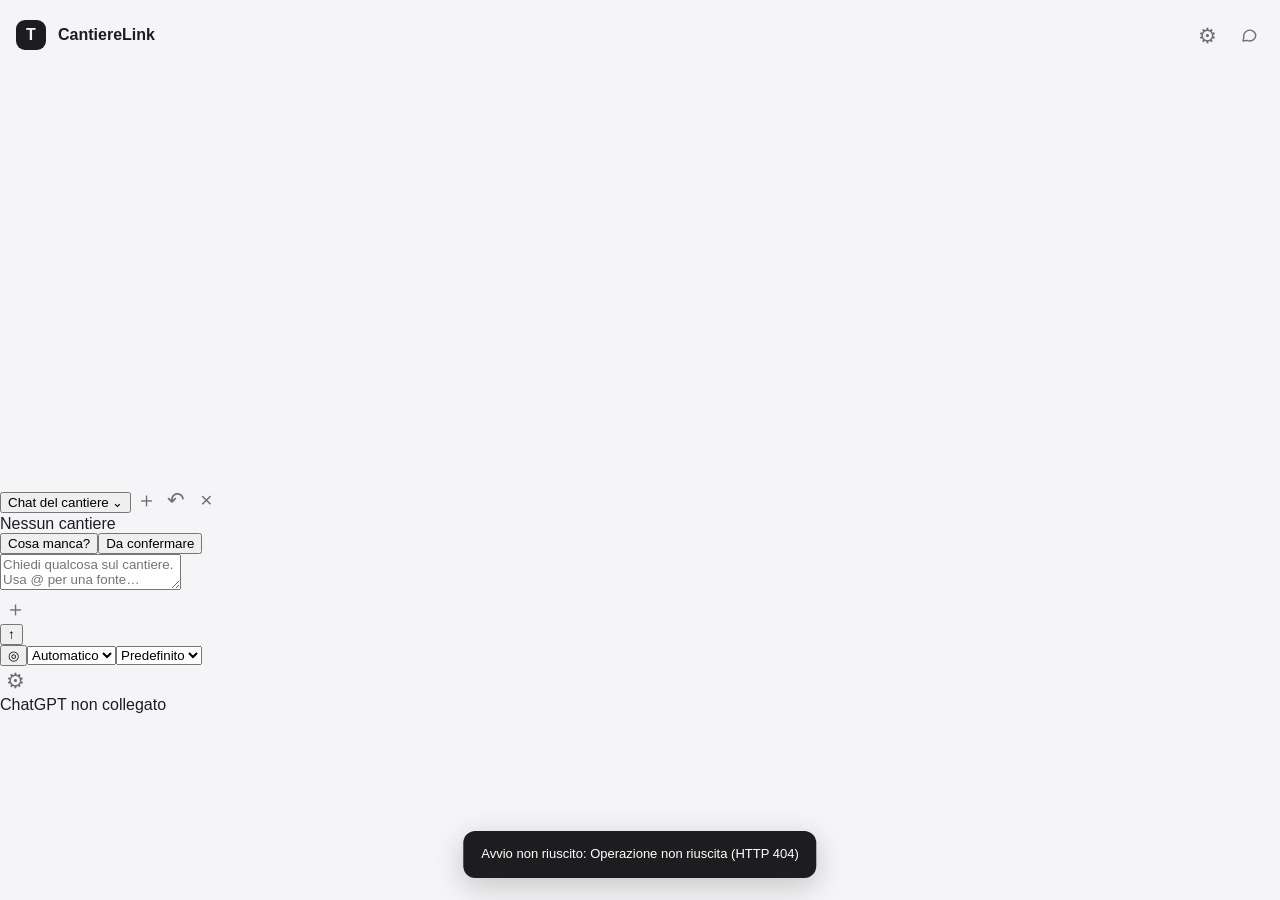
==== commit 81ccc445: "Frontend senza handler inline, CSP e errori sempre in JSON (M9, U3, S6) - Lo script inline di index." ====
--- a/web/index.html
+++ b/web/index.html
@@ -61,12 +61,6 @@
 .page img{display:block;width:100%}
 .page .scan{position:absolute;left:0;right:0;height:16%;background:linear-gradient(transparent,rgba(0,113,227,.14),transparent);animation:scan 2.4s linear infinite;pointer-events:none}
 @keyframes scan{from{top:-16%}to{top:100%}}
-.page .w{position:absolute;background:rgba(0,113,227,.16);border-bottom:2px solid rgba(0,113,227,.55);border-radius:2px;opacity:0;animation:parola .35s forwards;pointer-events:none}
-.page .w.blocco{border:1px solid rgba(0,113,227,.5);border-bottom-width:1px;background:rgba(0,113,227,.08)}
-@keyframes parola{from{opacity:0;transform:scaleX(.3);transform-origin:left}to{opacity:1;transform:none}}
-.page .righe{position:absolute;inset:8% 10%;background:repeating-linear-gradient(transparent 0 14px,rgba(0,113,227,.12) 14px 20px);-webkit-mask:linear-gradient(#000,#000) top/100% 0 no-repeat;mask:linear-gradient(#000,#000) top/100% 0 no-repeat;animation:righe 2.4s linear infinite;pointer-events:none}
-@keyframes righe{to{-webkit-mask-size:100% 100%;mask-size:100% 100%}}
-.fermo .w{animation:none;opacity:.5}.fermo .righe{display:none}
 .box{position:absolute;border:2px solid var(--hl);background:rgba(255,159,10,.14);border-radius:4px;box-shadow:0 0 0 3px rgba(255,159,10,.18);animation:in .4s}
 .thought{margin-top:12px;font-size:13px;line-height:1.45;padding:10px 12px;border-radius:10px;background:var(--fill);min-height:42px}
 .thought b{color:var(--accent);font-weight:600}
@@ -79,17 +73,6 @@
 @keyframes pop{from{transform:scale(.6);opacity:0}to{transform:none;opacity:1}}
 .bin.flash{animation:flash .7s}@keyframes flash{30%{box-shadow:0 0 0 4px var(--accent-bg)}}
 .sw{width:10px;height:10px;border-radius:3px;display:inline-block;margin-right:4px}
-.fasi{padding:14px 18px;margin-bottom:16px;display:grid;gap:9px}
-.fase{display:grid;grid-template-columns:22px 200px minmax(0,1fr) 150px;align-items:center;gap:12px;font-size:13px;color:var(--muted)}
-.fase .fi{width:22px;height:22px;border-radius:50%;display:flex;align-items:center;justify-content:center;font-size:12px;background:var(--fill);color:var(--soft)}
-.fase .fn{color:var(--ink)}.fase .fb{height:6px;background:var(--fill);border-radius:3px;overflow:hidden}
-.fase .fb i{display:block;height:100%;width:0;background:var(--accent);border-radius:3px;transition:width .5s}
-.fase .fm{font-size:12px;text-align:right;white-space:nowrap;overflow:hidden;text-overflow:ellipsis}
-.fase.fatto .fi{background:var(--green);color:#fff}.fase.fatto .fb i{background:var(--green)}
-.fase.ora .fi{background:var(--accent);color:#fff;animation:pulse 1.2s infinite}.fase.ora .fn{font-weight:600}
-.fase.ferma .fi{background:var(--orange);color:#fff}.fase.ferma .fb i{background:var(--orange)}
-@media(max-width:800px){.fase{grid-template-columns:22px minmax(0,1fr) auto}.fase .fb{grid-column:2/-1}}
-.ev.live{border-top:0;color:var(--ink)}.ev.live .pill{animation:pulse 1.2s infinite}
 .feed{padding:14px 16px;margin-top:16px}.feed h4{margin:0 0 8px;font-size:13px}
 .ev{display:flex;gap:10px;font-size:13px;padding:6px 0;border-top:1px solid var(--line);animation:in .35s;align-items:flex-start}
 .ev time{color:var(--soft);font-size:12px;width:58px;flex:none}
@@ -101,20 +84,19 @@
 .stati{padding:20px;display:grid;grid-template-columns:repeat(2,1fr);gap:10px}
 .stato{border-radius:12px;padding:14px}.stato .v{font-size:28px;font-weight:700}.stato .l{font-size:12px}
 .note{font-size:12px;color:var(--muted);display:flex;gap:8px;align-items:flex-start;margin-top:14px;line-height:1.45}
+.chain{padding:18px;overflow-x:auto;margin-bottom:16px}
+.cols,.vrow{display:grid;grid-template-columns:1.3fr 1.1fr 1.2fr .8fr 1.1fr;gap:10px;min-width:900px}
+.cols{font-size:12px;color:var(--muted);font-weight:600;margin-bottom:8px}
+.vrow{align-items:center;margin-bottom:10px;animation:in .45s both}
+.node{border:1px solid var(--line);border-radius:10px;padding:9px 11px;font-size:12.5px;background:var(--card);position:relative;transition:.2s}
+.node.click{cursor:pointer}.node.click:hover{border-color:var(--accent);box-shadow:0 0 0 3px var(--accent-bg)}
+.node small{display:block;color:var(--muted);font-size:11px;margin-top:2px}
+.node.miss{border-style:dashed;border-color:var(--red);color:var(--red);background:var(--red-bg)}.node.warn{border-color:var(--orange)}
+.why{font-size:12px;color:var(--muted);margin-top:4px;line-height:1.35}
 .tabwrap{overflow-x:auto}
-table.dati td.cella{cursor:pointer;vertical-align:top}table.dati td.cella:hover{background:var(--fill)}
-table.dati td.sel{outline:2px solid var(--hl);outline-offset:-2px;border-radius:4px}
-table.dati .doc{display:block;margin-top:3px;font-size:11px;color:var(--accent);text-decoration:none;white-space:nowrap;max-width:220px;overflow:hidden;text-overflow:ellipsis}
-table.dati .doc:hover{text-decoration:underline}table.dati .vuoto{color:var(--soft)}
-.dettaglio{display:grid;grid-template-columns:minmax(0,1fr) minmax(0,1fr);gap:18px;padding:16px;margin:12px 0 18px}
-.dettaglio .pagina{position:relative;border:1px solid var(--line);border-radius:8px;overflow:hidden;background:#fff;align-self:start}
-.dettaglio .pagina img{display:block;width:100%}.dettaglio .vuota{padding:40px 16px;color:var(--muted);text-align:center}
-.dettaglio h3{margin:0 0 6px;font-size:15px}.dettaglio .k{color:var(--muted);font-size:12px;margin-top:12px}
-.dettaglio .cit{font-family:ui-monospace,Consolas,monospace;font-size:12px;background:var(--fill);padding:6px 8px;border-radius:6px;white-space:pre-wrap}
-.dettaglio .schede{display:flex;gap:6px;flex-wrap:wrap;margin-top:6px}
-@media(max-width:900px){.dettaglio{grid-template-columns:1fr}}
 table{width:100%;border-collapse:collapse;font-size:12.5px;min-width:1900px}
 td{min-width:120px}td:first-child{min-width:40px}td.nota{min-width:380px}
+.why{display:-webkit-box;-webkit-line-clamp:3;-webkit-box-orient:vertical;overflow:hidden}
 .fermo .scan{display:none}
 th{text-align:left;font-weight:600;color:var(--muted);font-size:11px;padding:10px;border-bottom:1px solid var(--line);white-space:nowrap}
 td{padding:10px;border-bottom:1px solid var(--line);vertical-align:top}
@@ -128,57 +110,20 @@
 .pg{cursor:pointer}.pg img{width:100%;border-radius:6px;border:1px solid var(--line);background:#fff}.pg div{font-size:11px;color:var(--muted);margin-top:4px;word-break:break-all}
 .err{color:var(--red);font-size:14px;margin-top:10px}
 .fab{position:fixed;right:20px;bottom:20px;z-index:15;box-shadow:0 8px 24px rgba(0,0,0,.18);height:48px;padding:0 20px}
-/* home a schede */
-.hhead{display:flex;justify-content:space-between;align-items:flex-end;gap:20px;flex-wrap:wrap;margin-bottom:18px}
-.cerca{height:40px;border-radius:999px;border:1px solid var(--line);background:var(--card);color:var(--ink);padding:0 16px;font:14px Inter,sans-serif;min-width:200px}
-.cerca:focus{outline:none;border-color:var(--accent)}
-.lavori{grid-template-columns:repeat(auto-fill,minmax(300px,1fr));gap:14px}
-.lav{display:flex;flex-direction:column;gap:8px;padding:18px}
-.lav:hover{transform:translateY(-2px);box-shadow:0 6px 18px rgba(0,0,0,.08)}
-.lav .apri{margin-top:auto;color:var(--accent);font-weight:600;font-size:14px}
-.conti{display:flex;height:8px;border-radius:99px;overflow:hidden;background:var(--fill)}
-.conti i{display:block;height:100%}
-.nuovo{padding:18px;border:2px dashed var(--accent);background:var(--accent-bg);display:flex;flex-direction:column;gap:10px}
-.nuovo .t{font-weight:600;font-size:16px}
-.nuovo input.nome{margin:0;width:100%}
-.nuovo .drop{padding:18px 14px;border-radius:14px}
-.nuovo .drop .big{width:44px;height:44px;border-radius:12px;margin-bottom:10px}
-.nuovo .files{grid-template-columns:1fr;margin:0}
-.come{display:grid;grid-template-columns:repeat(3,1fr);gap:14px;margin-top:28px}
-.come div{background:var(--card);border:1px solid var(--line);border-radius:14px;padding:16px;font-size:14px;color:var(--muted);line-height:1.45}
-.come b{display:block;color:var(--ink);margin:6px 0 2px}
-.come span{display:inline-grid;place-items:center;width:26px;height:26px;border-radius:50%;background:var(--accent-bg);color:var(--accent);font-weight:700;font-size:13px}
-/* passi del lavoro */
-.job{display:grid;grid-template-columns:220px minmax(0,1fr);gap:16px;align-items:start}
-.passi{position:sticky;top:12px;display:flex;flex-direction:column;gap:4px}
-.passi button{display:flex;align-items:center;gap:10px;text-align:left;border:0;background:none;color:var(--soft);font:500 14px Inter,sans-serif;padding:10px 12px;border-radius:12px;cursor:pointer}
-.passi button:disabled{cursor:default;opacity:.55}
-.passi button .n{width:26px;height:26px;border-radius:50%;border:2px solid currentColor;display:grid;place-items:center;font-size:12px;font-weight:700;flex:none}
-.passi button.fatto{color:var(--green)}
-.passi button.ora{color:var(--accent)}
-.passi button.ora .n{animation:pulse 1.4s infinite}
-.passi button.visto{background:var(--card);color:var(--ink);box-shadow:0 1px 3px rgba(0,0,0,.08)}
-.didascalia{background:var(--card);border:1px solid var(--line);border-left:4px solid var(--accent);border-radius:14px;padding:14px 18px;margin-bottom:14px}
-.didascalia h2{margin:0 0 2px}.didascalia p{margin:0;color:var(--muted);font-size:14px;line-height:1.45}
-.pv{display:none}.pv.on{display:block}
-.avviso{background:var(--orange-bg);color:var(--orange);border-radius:12px;padding:10px 14px;font-size:14px;margin-bottom:14px}
-.avviso.r{background:var(--red-bg);color:var(--red)}
-.gruppi{display:flex;gap:10px;align-items:flex-start;flex-wrap:wrap}
-.gruppo{flex:1;min-width:170px;padding:12px;border-top:4px solid var(--c)}
-.gruppo.via{opacity:.6}
-.gruppo .gt{display:flex;justify-content:space-between;gap:6px;font-size:13px;font-weight:600;margin-bottom:8px}
-.gruppo.manca{border:2px dashed var(--red);border-top-width:4px;color:var(--red);font-size:13px}
-.fogli{display:flex;flex-wrap:wrap;gap:6px}
-.fogli img{width:34px;aspect-ratio:.72;object-fit:cover;object-position:top;border-radius:3px;border:1px solid var(--line);background:#fff;cursor:pointer;animation:pop .4s both}
-.fogli img.girata{outline:2px solid var(--hl);outline-offset:1px}
-.freccia{align-self:center;color:var(--soft);font-size:20px}
-.esito .pill{font-size:12px}
-#p-risultato .stati{grid-template-columns:repeat(4,1fr);margin:14px 0 22px}
-.fornitori{display:grid;grid-template-columns:repeat(auto-fill,minmax(300px,1fr));gap:12px;margin-bottom:22px}
-.fornitore{padding:16px}.fornitore h3{margin:0 0 6px;font-size:15px}
-.fornitore ul{margin:0 0 12px;padding-left:18px;font-size:14px;line-height:1.5}
-@media (max-width:960px){.flow,.ready{grid-template-columns:1fr}.bins{grid-template-columns:repeat(2,1fr)}.look{position:static}
- .job{grid-template-columns:1fr}.passi{position:static;flex-direction:row;overflow-x:auto}.passi button .t{display:none}.come{grid-template-columns:1fr}}
+.chat{position:fixed;right:20px;bottom:80px;z-index:16;width:min(420px,calc(100vw - 32px));height:min(620px,calc(100vh - 120px));display:flex;flex-direction:column;box-shadow:0 18px 50px rgba(0,0,0,.2);overflow:hidden}
+.chat .hd{padding:14px 16px;border-bottom:1px solid var(--line);display:flex;align-items:center;gap:10px}
+.chat .hd small{display:block;color:var(--muted);font-size:12px;font-weight:400}
+.chat .msgs{flex:1;overflow:auto;padding:14px;display:flex;flex-direction:column;gap:10px}
+.msg{max-width:88%;padding:10px 12px;border-radius:14px;font-size:14px;line-height:1.45;white-space:pre-wrap;animation:in .3s}
+.msg.u{align-self:flex-end;background:var(--accent);color:#fff;border-bottom-right-radius:4px}
+.msg.c{align-self:flex-start;background:var(--fill);border-bottom-left-radius:4px}
+.msg .fonti{display:flex;flex-wrap:wrap;gap:6px;margin-top:8px}
+.msg .fonte{font-size:11px;background:var(--card);border:1px solid var(--line);border-radius:999px;padding:3px 8px;cursor:pointer;color:var(--accent)}
+.msg.attesa{color:var(--muted);font-style:italic}
+.chat form{display:flex;gap:8px;padding:12px;border-top:1px solid var(--line)}
+.chat textarea{flex:1;resize:none;height:44px;border-radius:12px;border:1px solid var(--line);background:var(--card);color:var(--ink);padding:11px 12px;font:14px Inter,sans-serif}
+.chat textarea:focus{outline:none;border-color:var(--accent)}
+@media (max-width:960px){.flow,.ready{grid-template-columns:1fr}.bins{grid-template-columns:repeat(2,1fr)}.look{position:static}}
 </style>
 <link href="/web/app.css" rel="stylesheet">
 </head>
@@ -189,52 +134,42 @@
 <symbol id="down" viewBox="0 0 24 24"><path d="M12 4v12M7 11l5 5 5-5M5 20h14"/></symbol>
 <symbol id="fold" viewBox="0 0 24 24"><path d="M3 7a2 2 0 0 1 2-2h4l2 2h8a2 2 0 0 1 2 2v8a2 2 0 0 1-2 2H5a2 2 0 0 1-2-2z"/></symbol>
 <symbol id="info" viewBox="0 0 24 24"><circle cx="12" cy="12" r="9"/><path d="M12 11v5M12 8h.01"/></symbol>
-
+<symbol id="ic-chat" viewBox="0 0 24 24"><path d="M21 12a8 8 0 0 1-11.6 7.1L4 20l1.1-4.6A8 8 0 1 1 21 12z"/></symbol>
 <symbol id="x" viewBox="0 0 24 24"><path d="M6 6l12 12M18 6L6 18"/></symbol>
 <symbol id="ext" viewBox="0 0 24 24"><path d="M14 4h6v6M20 4l-9 9M18 14v5a1 1 0 0 1-1 1H5a1 1 0 0 1-1-1V7a1 1 0 0 1 1-1h5"/></symbol>
 </defs></svg>
 
 <div class="desktop" id="desktop"><main class="workspace" id="workspace"><div class="app">
   <div class="top">
-    <div class="logo" onclick="vai('')">T</div><div class="brand" onclick="vai('')">CantiereLink</div>
-    <div class="crumb" id="crumb"></div><div class="sp"></div><button class="icon-button" onclick="safe(()=>openSettings())" aria-label="Impostazioni">⚙</button>
+    <div class="logo" data-act="home">T</div><div class="brand" data-act="home">CantiereLink</div>
+    <div class="crumb" id="crumb"></div><div class="sp"></div><button class="icon-button" data-act="settings" aria-label="Impostazioni">⚙</button><button class="icon-button" data-act="toggle-chat" aria-label="Apri o chiudi chat"><svg class="ic"><use href="#ic-chat"/></svg></button>
   </div>
 
   <!-- HOME -->
   <section id="home" class="hidden">
-    <div class="hhead"><div><h1>I tuoi cantieri</h1>
-      <p class="sub" style="margin:0">Carichi i documenti del cantiere: CantiereLink li mette in ordine, legge i certificati e ti dice cosa manca e a chi chiederlo. Gli originali restano invariati.</p></div>
-      <div class="jobs-tools"><input class="cerca" id="cerca" placeholder="Cerca un cantiere" oninput="filtra(this.value)" aria-label="Cerca un cantiere"><button class="btn s" id="demo-button" onclick="safe(createDemo)" title="30 documenti inventati, piccoli e veloci da analizzare">Cantiere di prova</button><button class="btn s" onclick="safe(showTrash)">Cestino</button></div></div>
-    <div class="lavori" id="griglia">
-      <div class="card nuovo">
-        <div class="t">＋ Nuovo cantiere</div>
-        <input class="nome" id="nome" placeholder="Nome del cantiere (facoltativo)">
-        <div class="drop" id="drop">
-          <div class="big"><svg class="ic" style="width:24px;height:24px"><use href="#up"/></svg></div>
-          <div style="font-weight:600">Trascina qui i file</div>
-          <div style="color:var(--muted);font-size:13px;margin:4px 0 10px">PDF, immagini o un archivio ZIP</div>
-          <button class="btn s" type="button" onclick="event.stopPropagation();sel.click()">Scegli i file</button>
-          <input type="file" id="sel" multiple accept=".pdf,.zip,.png,.jpg,.jpeg,.tif,.tiff,.bmp" class="hidden">
-        </div>
-        <div class="files" id="files"></div>
-        <div class="send hidden" id="send">
-          <button class="btn" id="invia">Crea e carica</button>
-          <button class="btn s" id="annulla">Svuota</button>
-          <div class="upbar hidden" id="upbar"><i></i></div><span class="note" id="uptxt" style="margin:0"></span>
-        </div>
-        <div class="err" id="uperr"></div>
-      </div>
-      <div id="lavori" style="display:contents"></div>
-    </div>
-    <div class="come">
-      <div><span>1</span><b>Carichi i file</b>Tutti i PDF insieme, anche in disordine o girati.</div>
-      <div><span>2</span><b>Guardi il risultato</b>Per ogni materiale: stato, documenti e cosa manca, in una tabella che rimanda alle pagine.</div>
-      <div><span>3</span><b>Scarichi e chiedi</b>Excel di tracciabilità, ZIP ordinato e richiesta pronta per ogni fornitore.</div>
-    </div>
+    <h1>Carica i documenti del cantiere</h1>
+    <p class="sub">PDF, immagini o un archivio ZIP. Gli originali restano invariati. Dopo il caricamento premi Analizza: testo e immagini saranno inviati all’agente ChatGPT collegato.</p>
+    <input class="nome" id="nome" placeholder="Nome del cantiere (facoltativo)">
+    <div class="drop" id="drop">
+      <div class="big"><svg class="ic" style="width:28px;height:28px"><use href="#up"/></svg></div>
+      <div style="font-weight:600;font-size:17px">Trascina qui i file</div>
+      <div style="color:var(--muted);font-size:14px;margin:6px 0 16px">oppure</div>
+      <button class="btn" type="button" data-act="pick-files">Scegli i file</button>
+      <input type="file" id="sel" multiple accept=".pdf,.zip,.png,.jpg,.jpeg,.tif,.tiff,.bmp" class="hidden">
+    </div>
+    <div class="files" id="files"></div>
+    <div class="send hidden" id="send">
+      <button class="btn" id="invia">Carica e prepara le pagine</button>
+      <button class="btn s" id="annulla">Svuota</button>
+      <div class="upbar hidden" id="upbar"><i></i></div><span class="note" id="uptxt" style="margin:0"></span>
+    </div>
+    <div class="err" id="uperr"></div>
+    <div class="jobs-heading"><h2 style="margin-top:34px">I tuoi lavori</h2><div class="jobs-tools"><button class="btn s" id="demo-button" data-act="demo" title="30 documenti inventati, piccoli e veloci da analizzare">Crea cantiere di prova</button><button class="btn s" data-act="trash">Cestino</button></div></div>
+    <div class="lavori" id="lavori"></div>
   </section>
 
   <!-- LAVORO -->
-  <section id="lavoro" class="hidden"><div class="agent-banner"><span class="pill n" id="agent-pill">Agente</span><span id="agent-state" aria-live="polite">Collegamento all’agente…</span><input type="file" id="add-files" multiple accept=".pdf,.zip,.png,.jpg,.jpeg,.tif,.tiff,.bmp" class="hidden" onchange="safe(()=>addFiles([...this.files]))"><button id="add-button" class="btn s" onclick="$('add-files').click()" title="Le pagine già lette non vengono rilette">Aggiungi file</button><button id="stop-button" class="btn s hidden" onclick="safe(stopAgent)" title="Ferma l’analisi per non consumare token: le pagine già lette restano salvate">⏸ Ferma</button><button id="analyze-button" class="btn hidden" onclick="safe(analyze)" title="Continua dalle pagine rimaste">▶ Riprendi</button></div>
+  <section id="lavoro" class="hidden"><div class="agent-banner"><span class="pill n" id="agent-pill">Agente</span><span id="agent-state" aria-live="polite">Collegamento all’agente…</span><input type="file" id="add-files" multiple accept=".pdf,.zip,.png,.jpg,.jpeg,.tif,.tiff,.bmp" class="hidden" data-change="add-files"><button id="add-button" class="btn s" data-act="add-files" title="Le pagine già lette non vengono rilette">Aggiungi file</button><button id="stop-button" class="btn s hidden" data-act="stop">Interrompi</button><button id="analyze-button" class="btn" data-act="analyze">Analizza / riprendi</button></div>
     <div class="card prog">
       <svg class="ring" viewBox="0 0 64 64"><circle cx="32" cy="32" r="27" fill="none" stroke="var(--fill)" stroke-width="7"/>
         <circle id="ringv" cx="32" cy="32" r="27" fill="none" stroke="var(--accent)" stroke-width="7" stroke-linecap="round"
@@ -244,341 +179,75 @@
         <div style="font-weight:600" id="titolo">…</div>
         <div class="t"><i id="barv"></i></div>
         <div class="meta"><span id="bart"></span><span id="bare"></span><span id="bartok" title="Token usati con ChatGPT per questo cantiere"></span></div>
-        <div class="idle hidden" id="idle">Nessuna attività da qualche minuto: controlla lo stato dell’agente o premi «Riprendi».</div>
-      </div>
-    </div>
-    <div class="card fasi" id="fasi" aria-label="Fasi del lavoro"></div>
-    <div class="avviso hidden" id="vecchio"></div>
-    <div class="job">
-      <nav class="passi" id="passi" aria-label="Passi del lavoro"></nav>
-      <div class="corpo">
-        <div class="didascalia"><h2 id="ptitolo"></h2><p id="ptesto"></p></div>
-
-        <div class="pv" id="p-carica"><div class="card" style="padding:18px" id="ricevuti"></div></div>
-
-        <div class="pv" id="p-smisto"><div class="flow">
-          <div class="card look">
-            <h3>Il documento in esame</h3>
-            <div class="who"><span class="dot" id="lookdot"></span><span id="lookfile">In attesa delle pagine…</span></div>
-            <div class="page" id="lookpage"><div class="scan"></div></div>
-            <div class="thought" id="thought">Le pagine compaiono qui mentre vengono lette.</div>
-            <div class="crops" id="crops"></div>
+        <div class="phase" id="phase"></div>
+        <div class="idle hidden" id="idle">Nessuna attività da qualche minuto: controlla lo stato dell’agente o premi Analizza / riprendi.</div>
+      </div>
+    </div>
+    <div class="flow">
+      <div class="card look">
+        <h3>Il documento in esame</h3>
+        <div class="who"><span class="dot" id="lookdot"></span><span id="lookfile">In attesa delle pagine…</span></div>
+        <div class="page" id="lookpage"><div class="scan"></div></div>
+        <div class="thought" id="thought">Le pagine compaiono qui mentre vengono lette.</div>
+        <div class="crops" id="crops"></div>
+      </div>
+      <div>
+        <div class="bins" id="bins"></div>
+        <div class="card feed"><h4>Diario del lavoro</h4><div id="feed"></div></div>
+      </div>
+    </div>
+
+    <div class="res hidden" id="res">
+      <div class="ready">
+        <div class="card hero">
+          <span class="pill g">Completato</span>
+          <h1 style="margin-top:12px">L'Excel è pronto</h1>
+          <p class="sub" style="margin:0" id="ressub"></p>
+          <div class="acts">
+            <a class="btn" id="scarica"><svg class="ic"><use href="#down"/></svg>Scarica Excel e prove</a>
+            <a class="btn s" id="riordina"><svg class="ic"><use href="#fold"/></svg>Documenti riordinati e rinominati</a>
           </div>
-          <div>
-            <div class="bins" id="bins"></div>
-            <div class="card feed"><h4>Diario del lavoro</h4><div class="ev live hidden" id="feed-live"></div><div id="feed"></div></div>
-          </div>
-        </div></div>
-
-        <div class="pv" id="p-ordine"><div id="ordine"></div></div>
-
-        <div class="pv" id="p-risultato">
-          <div class="card hero esito" id="esito">
-            <span class="pill" id="esito-pill"></span>
-            <h1 style="margin-top:12px" id="esito-titolo"></h1>
-            <p class="sub" style="margin:0" id="ressub"></p>
-            <div id="esito-avvisi"></div>
-            <div class="acts">
-              <button class="btn" id="scarica" onclick="safe(()=>scaricaFile('scarica'))"><svg class="ic"><use href="#down"/></svg>Scarica Excel e prove</button>
-              <button class="btn s" id="riordina" onclick="safe(()=>scaricaFile('fascicolo-ordinato'))"><svg class="ic"><use href="#fold"/></svg>ZIP con i documenti in ordine</button>
-              <button class="btn s" id="vedi-tabella" onclick="safe(mostraTabella)">▦ Vedi tabella</button>
-            </div>
-            <div class="note"><svg class="ic"><use href="#info"/></svg>Lettura e riconoscimento sono automatici e possono contenere errori. Verifica sempre l'Excel con i documenti originali.</div>
-          </div>
-          <section class="hidden" id="tabella-dati" aria-label="Tabella dei dati">
-            <h2>Tabella dei dati</h2>
-            <p class="sub">Clicca una cella: sotto vedi la pagina con il dato evidenziato e perché è stato usato. Clicca 📄 per aprire il documento originale.</p>
-            <div class="card tabwrap"><table class="dati" id="tdati"></table></div>
-            <div class="card dettaglio" id="dettaglio"></div>
-          </section>
-          <div class="card stati" id="stati"></div>
-          <h2>Da chiedere ai fornitori</h2>
-          <div class="fornitori" id="fornitori"></div>
+          <div class="note"><svg class="ic"><use href="#info"/></svg>Lettura e riconoscimento sono automatici e possono contenere errori. Verifica sempre l'Excel con i documenti originali.</div>
         </div>
-      </div>
+        <div class="card stati" id="stati"></div>
+      </div>
+      <h2>Collegamenti a ritroso</h2>
+      <p class="sub">Tabella del costruttore → DDT del commerciante → certificato 3.1 → colata. Le caselle si aprono sul documento, con il dato evidenziato.</p>
+      <div class="card chain"><div class="cols"><div>Voce</div><div>DDT commerciante</div><div>Certificato 3.1</div><div>Colata</div><div>Esito</div></div><div id="chain"></div></div>
+      <h2>Tracciabilità</h2>
+      <div class="card tabwrap"><table id="tab"></table></div>
     </div>
   </section>
 </div>
 
-</main></div>
-<dialog id="settings-dialog" class="settings-dialog" aria-labelledby="settings-title"><div class="settings-header"><h2 id="settings-title">Impostazioni</h2><div class="sp"></div><button class="icon-button" onclick="closeSettings()" aria-label="Chiudi impostazioni">×</button></div><div class="settings-layout"><nav class="settings-nav" aria-label="Sezioni impostazioni"><label class="sr-only" for="settings-search">Cerca impostazioni</label><input id="settings-search" type="search" placeholder="Cerca impostazioni…" oninput="filterSettings(this.value)"><button data-section="general" onclick="settingsSection('general')"><span>◐</span>Generali</button><button data-section="account" onclick="settingsSection('account')"><span>◎</span>Accessi e modelli</button><button data-section="agente" onclick="settingsSection('agente')"><span>⇄</span>Collega un agente</button><button data-section="storage" onclick="settingsSection('storage')"><svg class="ic"><use href="#fold"/></svg>Documenti e dati</button><button data-section="diagnostics" onclick="settingsSection('diagnostics')"><span>⌁</span>Diagnostica</button><button data-section="updates" onclick="settingsSection('updates')"><span>↻</span>Aggiornamenti</button><a class="guide-nav" href="/guida/" target="_blank" rel="noopener">Guida interattiva ↗</a><button onclick="safe(closeApp)"><span>⏻</span>Chiudi applicazione</button><div class="settings-nav-foot">CantiereLink<br><span>App locale · Mac e Windows</span></div></nav><section id="settings-content" class="settings-content"></section></div><footer class="settings-foot">Credenziali nel portachiavi del sistema.<div class="sp"></div><button class="text-button" onclick="closeSettings()">Fine</button></footer></dialog>
-<aside id="update-notice" class="update-notice hidden" role="status"><span id="update-notice-text"></span><button class="btn s" onclick="safe(()=>openSettings('updates'))">Vedi novità</button><button class="text-button" onclick="safe(dismissUpdate)">Più tardi</button></aside>
-<dialog id="trash-dialog" class="trash-dialog"><h2 id="trash-title">Cestino</h2><div id="trash-body"></div><div class="acts"><button class="btn s" onclick="$('trash-dialog').close()">Chiudi</button><button class="btn hidden" id="trash-confirm" onclick="safe(moveToTrash)">Sposta nel cestino</button></div></dialog>
+</main><div class="splitter" id="splitter" role="separator" aria-label="Larghezza chat" aria-orientation="vertical" aria-valuemin="310" aria-valuemax="600" aria-valuenow="390" tabindex="0"></div>
+<aside class="sidechat" id="sidechat" aria-label="Chat del cantiere">
+  <header class="chat-toolbar"><button class="conversation-title" id="conversation-title" data-act="history">Chat del cantiere <span>⌄</span></button><button class="icon-button" data-act="new-conversation" aria-label="Nuova conversazione">＋</button><button class="icon-button" data-act="history" aria-label="Cronologia">↶</button><button class="icon-button" data-act="toggle-chat" aria-label="Chiudi chat">×</button></header>
+  <div class="chat-scope"><span></span><span id="chat-scope-name">Nessun cantiere</span></div>
+  <div class="history-popover hidden" id="history"><div class="popover-label">CONVERSAZIONI DEL CANTIERE</div><div id="history-list"></div></div>
+  <div class="conversation" id="conversation" role="log" aria-live="polite" aria-label="Messaggi"></div>
+  <div class="composer-area">
+    <div class="suggestions"><button data-act="ask" data-text="Quali documenti mancano?">Cosa manca?</button><button data-act="ask" data-text="Quali voci sono da confermare?">Da confermare</button></div>
+    <div class="composer-card">
+      <div class="context-chips" id="context-chips"></div>
+      <label class="sr-only" for="question">Domanda sul cantiere</label><textarea id="question" placeholder="Chiedi qualcosa sul cantiere. Usa @ per una fonte…" rows="2" maxlength="2000"></textarea>
+      <div class="composer-footer"><button class="icon-button" data-act="pick-context" aria-label="Aggiungi fonte al contesto">＋</button><div class="sp"></div><button class="send-button" id="send-question" data-act="ask" aria-label="Invia domanda">↑</button></div>
+    </div>
+    <div class="agent-toolbar"><button class="agent-icon" data-act="settings" data-section="account" aria-label="Account e agente">◎</button><label class="sr-only" for="model">Modello</label><select id="model" data-change="model"><option value="">Automatico</option></select><label class="sr-only" for="effort">Ragionamento</label><select id="effort" data-change="effort"><option value="">Predefinito</option><option value="low">Basso</option><option value="medium">Medio</option><option value="high">Alto</option></select><div class="sp"></div><button class="icon-button" data-act="settings" data-section="models" aria-label="Impostazioni modello">⚙</button></div>
+    <div class="demo-caption"><span id="chat-plan">ChatGPT non collegato</span> <button id="stop-agent" class="text-button hidden" data-act="stop">Interrompi</button></div>
+  </div>
+</aside></div>
+<dialog id="settings-dialog" class="settings-dialog" aria-labelledby="settings-title"><div class="settings-header"><h2 id="settings-title">Impostazioni</h2><div class="sp"></div><button class="icon-button" data-act="close-settings" aria-label="Chiudi impostazioni">×</button></div><div class="settings-layout"><nav class="settings-nav" aria-label="Sezioni impostazioni"><label class="sr-only" for="settings-search">Cerca impostazioni</label><input id="settings-search" type="search" placeholder="Cerca impostazioni…" data-input="filter-settings"><button data-section="general" data-act="section"><span>◐</span>Generali</button><button data-section="account" data-act="section"><span>◎</span>Account e agente</button><button data-section="models" data-act="section"><span>✧</span>Modelli</button><button data-section="storage" data-act="section"><svg class="ic"><use href="#fold"/></svg>Documenti e dati</button><button data-section="shortcuts" data-act="section"><span>⌘</span>Scorciatoie</button><button data-section="diagnostics" data-act="section"><span>⌁</span>Diagnostica</button><button data-section="updates" data-act="section"><span>↻</span>Aggiornamenti</button><a class="guide-nav" href="/guida/" target="_blank" rel="noopener">Guida interattiva ↗</a><button data-act="close-app"><span>⏻</span>Chiudi applicazione</button><div class="settings-nav-foot">CantiereLink<br><span>App locale · Mac e Windows</span></div></nav><section id="settings-content" class="settings-content"></section></div><footer class="settings-foot">Credenziali nel portachiavi del sistema.<div class="sp"></div><button class="text-button" data-act="close-settings">Fine</button></footer></dialog>
+<aside id="update-notice" class="update-notice hidden" role="status"><span id="update-notice-text"></span><button class="btn s" data-act="settings" data-section="updates">Vedi novità</button><button class="text-button" data-act="dismiss-update">Più tardi</button></aside>
+<dialog id="trash-dialog" class="trash-dialog"><h2 id="trash-title">Cestino</h2><div id="trash-body"></div><div class="acts"><button class="btn s" data-act="close-trash">Chiudi</button><button class="btn hidden" id="trash-confirm" data-act="move-to-trash">Sposta nel cestino</button></div></dialog>
 <div id="toast" class="toast hidden" role="status"></div>
 <div class="modal" id="modal"><div class="card sheet">
   <div class="bar2"><b id="mtitle" style="flex:1"></b><a class="btn s" id="mopen" target="_blank" style="height:32px;padding:0 12px"><svg class="ic"><use href="#ext"/></svg>Apri</a>
-  <button class="btn s" style="height:32px;padding:0 12px" onclick="chiudi()"><svg class="ic"><use href="#x"/></svg></button></div>
+  <button class="btn s" style="height:32px;padding:0 12px" data-act="close-modal"><svg class="ic"><use href="#x"/></svg></button></div>
   <iframe id="mframe" class="hidden"></iframe><div class="body hidden" id="mbody"></div>
 </div></div>
 
-<script>
-const FAM={
- packing_costruttore:{n:"Tabella del costruttore",c:"var(--violet)"},ddt:{n:"DDT",c:"var(--accent)"},
- certificato_31:{n:"Certificati 3.1",c:"var(--green)"},dop_costruttore:{n:"DoP del costruttore",c:"var(--teal)"},
- dop_ce_prodotto:{n:"DoP e CE di prodotto",c:"var(--orange)"},lettera_accompagnamento:{n:"Lettere",c:"#5e5ce6"},
- da_escludere:{n:"Non pertinenti",c:"var(--soft)"},illeggibile:{n:"Illeggibili",c:"var(--red)"}};
-const STATI={PROVATO:"g",DEDOTTO:"b","DA CONFERMARE":"o",MANCANTE:"r"};
-const COL=["PRODUTTORE","COLATA","TIPO DI ACCIAIO","CE/DoP ACCIAIERIA","CERT 3.1 ACCIAIERIA","COMMERCIANTE / CENTRO TRASF.","CE/DoP CENTRO","DDT COMMERCIANTE","COSTRUTTORE","CE/DoP COSTRUTTORE","DDT COSTRUTTORE","PARTE D'OPERA"];
-const $=id=>document.getElementById(id);
-const esc=s=>String(s??"").replace(/[&<>"']/g,c=>({"&":"&amp;","<":"&lt;",">":"&gt;",'"':"&quot;","'":"&#39;"}[c]));
-const api=async(p,o)=>{const r=await fetch(p,o);const d=await r.json();if(!r.ok)throw new Error(d.detail||"Operazione non riuscita");return d;};
-let ris=null,passoScelto=null,passoAttuale=-1,firmaOrdine="";
-let L=null,ultimoEv=0,stato=null,giaVisti=new Set(),timer=null,risultatoCaricato=false,inizio=true;
-
-function vai(id){location.hash=id?"#/"+id:"";}
-window.onhashchange=route;
-function route(){clearInterval(timer);const m=location.hash.match(/^#\/([\w-]+)$/);
- if(m){L=m[1];$("home").classList.add("hidden");$("lavoro").classList.remove("hidden");apriLavoro()}
- else{L=null;$("lavoro").classList.add("hidden");$("home").classList.remove("hidden");$("crumb").innerHTML="";casa()}}
-
-/* ---------- home ---------- */
-let scelti=[];
-const sel=$("sel"),drop=$("drop");
-drop.onclick=()=>sel.click();sel.onchange=()=>aggiungi([...sel.files]);
-["dragenter","dragover"].forEach(e=>drop.addEventListener(e,ev=>{ev.preventDefault();drop.classList.add("on")}));
-["dragleave","drop"].forEach(e=>drop.addEventListener(e,ev=>{ev.preventDefault();drop.classList.remove("on")}));
-drop.addEventListener("drop",ev=>aggiungi([...ev.dataTransfer.files]));
-function aggiungi(f){scelti=scelti.concat(f);mostraFile()}
-function mostraFile(){$("files").innerHTML=scelti.map(f=>`<div class="card file"><svg class="ic" style="color:var(--accent)"><use href="#doc"/></svg><div>${esc(f.name)}<small>${(f.size/1048576).toFixed(1)} MB</small></div></div>`).join("");
- $("send").classList.toggle("hidden",!scelti.length)}
-$("annulla").onclick=()=>{scelti=[];sel.value="";mostraFile()};
-$("invia").onclick=()=>{if(!scelti.length)return;const fd=new FormData();scelti.forEach(f=>fd.append("file",f));fd.append("nome",$("nome").value.trim());
- const x=new XMLHttpRequest();x.open("POST","/api/lavori");x.setRequestHeader("X-Traccia-Token",localToken);$("upbar").classList.remove("hidden");$("invia").disabled=true;$("uperr").textContent="";
- x.upload.onprogress=e=>{if(e.lengthComputable){const p=Math.round(e.loaded/e.total*100);$("upbar").firstChild.style.width=p+"%";$("uptxt").textContent=`Invio ${p}% · ${(e.loaded/1048576).toFixed(0)} di ${(e.total/1048576).toFixed(0)} MB`}};
- x.onload=()=>{$("invia").disabled=false;if(x.status===200){const r=JSON.parse(x.responseText);scelti=[];mostraFile();vai(r.lavoro)}
-  else $("uperr").textContent="Invio non riuscito. Riprova; se il problema resta, i file potrebbero essere troppo grandi."};
- x.onerror=()=>{$("invia").disabled=false;$("uperr").textContent="La piattaforma non risponde: controlla che l’app sia aperta."};x.send(fd)};
-const FASI={preparazione:"Preparazione delle pagine",lettura:"Lettura in corso",composizione:"Preparazione dell'Excel",pronto:"Completato"};
-function tok(n){n=Number(n)||0;return n>=1e6?(n/1e6).toFixed(1)+"M":n>=1e3?(n/1e3).toFixed(n>=1e4?0:1)+"k":String(n)}
-function tokens(c){if(!c||!c.chiamate)return "";return `Token ${tok(c.ingresso)} in · ${tok(c.uscita)} out · ${c.chiamate} chiamate`}
-const voci=n=>n+(n===1?" voce":" voci");
-function esitoLavoro(l){const c=l.conteggio;
- if(l.fase!=="pronto")return [{preparazione:"Preparo le pagine",lettura:"Sto leggendo · "+l.percentuale+"%",composizione:"Preparo l'Excel"}[l.fase]||l.fase,"b"];
- const tot=c?Object.values(c).reduce((a,x)=>a+x,0):0;
- if(!tot)return ["Nessuna voce trovata","o"];
- if(c.MANCANTE)return [`Mancano documenti per ${voci(c.MANCANTE)}`,"r"];
- if(c["DA CONFERMARE"])return [`${voci(c["DA CONFERMARE"])} da confermare`,"o"];
- return [`Tutto collegato · ${tot} voci`,"g"]}
-function barraConti(l){const c=l.conteggio;
- if(l.fase!=="pronto")return `<div class="conti"><i style="width:${l.fase==="preparazione"?5:l.percentuale}%;background:var(--accent)"></i></div>`;
- const tot=c?Object.values(c).reduce((a,x)=>a+x,0):0;if(!tot)return `<div class="conti"></div>`;
- return `<div class="conti">${Object.entries(STATI).map(([k,s])=>`<i style="width:${(c[k]||0)/tot*100}%;background:var(--${{g:"green",b:"accent",o:"orange",r:"red"}[s]})" title="${k}: ${c[k]||0}"></i>`).join("")}</div>`}
-function casa(){api("/api/lavori").then(ls=>{$("lavori").innerHTML=ls.length?ls.map(l=>{const [e,c]=esitoLavoro(l);return `<div class="card lav" data-nome="${esc(l.nome.toLowerCase())}" onclick="vai('${l.lavoro}')"><div class="lav-head"><div class="t">${esc(l.nome)}</div><button class="btn s trash-job" onclick="event.stopPropagation();confirmTrash('${l.lavoro}',this)" aria-label="Sposta cantiere nel cestino">Elimina</button></div><div class="m">${esc(l.creato)} · ${l.pagine_totali} pagine${l.consumo&&l.consumo.chiamate?" · "+tokens(l.consumo):""}</div><div><span class="pill ${c}">${esc(e)}</span></div>${barraConti(l)}<div class="apri">Apri →</div></div>`}).join(""):`<div class="note" style="align-self:center">Nessun cantiere ancora. Carica i tuoi documenti oppure crea un cantiere di prova.</div>`;filtra($("cerca").value)}).catch(()=>{})}
-function filtra(q){q=(q||"").trim().toLowerCase();document.querySelectorAll("#lavori .lav").forEach(e=>e.classList.toggle("hidden",!!q&&!e.dataset.nome.includes(q)))}
-
-/* ---------- lavoro ---------- */
-function apriLavoro(){ultimoEv=0;giaVisti=new Set();risultatoCaricato=false;inizio=true;pagMostrata=null;
- $("feed").innerHTML="";$("feed-live").classList.add("hidden");$("crops").innerHTML="";ris=null;passoScelto=null;passoAttuale=-1;firmaOrdine="";stato=null;$("ordine").innerHTML="";$("vecchio").classList.add("hidden");
- $("lookpage").innerHTML='<div class="scan"></div>';$("lookfile").textContent="In attesa delle pagine…";$("thought").textContent="Le pagine compaiono qui mentre vengono lette.";
- $("bins").innerHTML=Object.entries(FAM).map(([k,f])=>`<div class="card bin" id="bin-${k}" onclick="famiglia('${k}')"><div class="h"><div class="lab"><span class="sw" style="background:${f.c}"></span>${f.n}</div><div class="n" style="color:${f.c}">0</div></div><div class="stack"></div></div>`).join("");
- aggiorna();timer=setInterval(aggiorna,1500)}
-async function aggiorna(){if(!L)return;
- try{stato=await api(`/api/lavori/${L}/stato`)}catch(e){$("titolo").innerHTML=`Cantiere non trovato · <a href="#" onclick="vai('');return false">torna ai tuoi cantieri</a>`;return}
- $("crumb").innerHTML=`/ <b>${esc(stato.nome)}</b>`;
- const p=stato.fase==="pronto"?100:stato.percentuale;
- $("barv").style.width=p+"%";$("ringv").style.strokeDashoffset=169.6*(1-p/100);$("ringt").textContent=p+"%";
- $("titolo").textContent={preparazione:"Preparo le pagine",lettura:"Smisto e leggo le pagine",composizione:"Collego i documenti e preparo l'Excel",pronto:"Lavoro completato"}[stato.fase];
- const fatte=stato.lette+stato.non_lette.length;
- $("bart").textContent=`${fatte} di ${stato.pagine_totali} pagine · ${stato.file} file`;
- $("bare").textContent=stato.non_lette.length?`${stato.non_lette.length} pagine non lette`:"";
- $("bartok").textContent=tokens(stato.consumo);
- const ord=["preparazione","lettura","composizione","pronto"],i=ord.indexOf(stato.fase);
- passi();ricevuti();ordine();fasi();
- const vecchio=!!(stato.riepilogo&&stato.fase!=="pronto"&&ris);
- $("vecchio").classList.toggle("hidden",!vecchio);
- if(vecchio)$("vecchio").textContent="Ci sono pagine nuove o non ancora lette: il risultato e l'Excel che vedi sono della versione precedente. Si aggiornano da soli alla fine dell'analisi.";
- $("lookdot").style.visibility=stato.fase==="pronto"?"hidden":"visible";
- $("lookpage").classList.toggle("fermo",stato.fase==="pronto");
- // pagine nei contenitori
- const nuove=stato.pagine.filter(x=>x.famiglia&&!giaVisti.has(x.pid));
- nuove.forEach((x,k)=>{giaVisti.add(x.pid);if(inizio)metti(x);else setTimeout(()=>vola(x),k*180)});
- Object.keys(FAM).forEach(k=>{$("bin-"+k).querySelector(".n").textContent=stato.per_famiglia[k]||0});
- // eventi
- const ev=await api(`/api/lavori/${L}/eventi?da=${ultimoEv}`).catch(()=>[]);
- ultimoEv+=ev.length;ev.forEach(evento);
- const vista=[...ev].reverse().find(e=>e.pid&&e.tipo in FASE_PAGINA);if(vista)inEsame(vista);
- const ultimo=ev.length?ev[ev.length-1].t:null;if(ultimo)window._ultimoT=ultimo;
- $("idle").classList.toggle("hidden",!(stato.fase==="lettura"&&typeof agentState!=="undefined"&&agentState.busy&&agentState.job===L&&window._ultimoT&&Date.now()/1000-window._ultimoT>180));
- inizio=false;
- if(stato.fase==="pronto"&&!risultatoCaricato){risultatoCaricato=true;risultato()}}
-function img(pid){return `/api/lavori/${L}/miniature/${pid}.png`}
-function metti(x){const st=$("bin-"+x.famiglia).querySelector(".stack");if(st.children.length<18)st.insertAdjacentHTML("beforeend",`<img src="${img(x.pid)}" alt="">`)}
-function vola(x){if(!$("lookpage").offsetParent){metti(x);return}const bin=$("bin-"+x.famiglia),src=$("lookpage").getBoundingClientRect(),dst=bin.getBoundingClientRect();
- const el=document.createElement("img");el.className="flyer";el.src=img(x.pid);document.body.appendChild(el);
- const a=el.animate([{left:src.left+src.width/2+"px",top:src.top+src.height/3+"px",transform:"scale(3)",opacity:.95},{left:dst.left+dst.width/2+"px",top:dst.top+40+"px",transform:"scale(1)",opacity:1}],{duration:700,easing:"cubic-bezier(.3,.7,.2,1)",fill:"forwards"});
- a.onfinish=()=>{el.remove();metti(x);bin.classList.remove("flash");void bin.offsetWidth;bin.classList.add("flash")}}
-const TIPI={ricevuti:["Ricevuti","n"],preparate:["Preparazione","g"],fermata:["Fermata","o"],ripresa:["Ripresa","b"],
- errore:["Errore","r"],avviso:["Avviso","o"],mappa:["Riconoscimento","g"],componi:["Collegamento","b"],pronto:["Pronto","g"]};
-// eventi di avanzamento: aggiornano sempre la stessa riga invece di aggiungerne una per file o per pagina
-const VIVI={file:"Preparazione",pagina:"Preparazione",mappa_pagina:"Riconoscimento",lettura:"Lettura",testo_pagina:"Lettura del testo",lettura_pagina:"Lettura",scheda:"Lettura",correzione:"Lettura",ritaglio:"Lettura",nota:"Lettura"};
-function rigaViva(e){let testo=e.testo||"";
- if(e.tipo==="file")testo=`File ${e.n} di ${e.totale}: ${testo}`;
- if(e.tipo==="scheda"&&FAM[e.famiglia])testo=`${FAM[e.famiglia].n} · ${testo}`;
- $("feed-live").innerHTML=`<time>${esc(e.ora)}</time><span class="pill b">${VIVI[e.tipo]}</span><span>${esc(testo)}</span>`;
- $("feed-live").classList.remove("hidden")}
-function evento(e){
- if(e.tipo==="nota"){$("thought").innerHTML=`<b>Agente.</b> ${esc(e.testo)}`}
- if(e.tipo==="ritaglio"&&e.ritaglio){$("crops").insertAdjacentHTML("afterbegin",`<img src="/api/ritagli/${encodeURIComponent(e.ritaglio)}" title="${esc(e.testo)}" onclick="apri('/api/ritagli/${encodeURIComponent(e.ritaglio)}','Ritaglio: ${esc(e.testo)}')">`);while($("crops").children.length>4)$("crops").lastChild.remove()}
- if(VIVI[e.tipo]){rigaViva(e);return}
- const t=TIPI[e.tipo];if(!t)return;
- const testo=e.testo||"";
- if(["preparate","mappa","componi","pronto","errore","fermata"].includes(e.tipo))$("feed-live").classList.add("hidden");
- $("feed").insertAdjacentHTML("afterbegin",`<div class="ev"><time>${esc(e.ora)}</time><span class="pill ${t[1]}">${t[0]}</span><span>${esc(testo)}</span></div>`);
- while($("feed").children.length>8)$("feed").lastChild.remove()}
-let pagMostrata=null;
-// che cosa sta facendo l'app sulla pagina: testo sotto l'immagine
-const FASE_PAGINA={pagina:["Preparazione","Divido il file in pagine e controllo il verso…"],
- mappa_pagina:["Riconoscimento","DeepSeek guarda la pagina: che documento è, se c'è un timbro…"],
- testo_pagina:["Lettura del testo","Riconosco parole e tabelle della scansione…"],
- lettura_pagina:["Lettura","Capisco che documento è e cerco i dati: DDT, certificato, colata…"],scheda:null};
-function inEsame(e){const nome=(e.testo||"").replace(/^(Lettura|Testo|Riconosco): /,"");$("lookfile").textContent=nome;
- if(e.tipo==="scheda"){const f=FAM[e.famiglia];$("thought").innerHTML=`<b>${esc(f?f.n:e.famiglia)}.</b> ${esc(e.testo)}`;mostraPagina(e.pid,true);return}
- const [t,d]=FASE_PAGINA[e.tipo];$("thought").innerHTML=`<b>${t}.</b> ${d}`;mostraPagina(e.pid,false)}
-const SCANSIONE_MS=2400; // un passaggio della linea di scansione (come l'animazione CSS "scan")
-async function mostraPagina(pid,conZone){const box=$("lookpage");
- if(pagMostrata!==pid){pagMostrata=pid;box.innerHTML=`<img src="/api/lavori/${L}/pagine/${pid}.png" alt="pagina"><div class="scan"></div>`;
-  // parole riconosciute: compaiono quando la linea di scansione ci passa sopra
-  api(`/api/lavori/${L}/pagine/${pid}/parole`).then(d=>{if(pagMostrata!==pid)return;
-   const html=d.riquadri.map(([x0,y0,x1,y1])=>`<div class="w${d.origine==="ocr"?" blocco":""}" style="left:${x0/10}%;top:${y0/10}%;width:${Math.max(x1-x0,4)/10}%;height:${Math.max(y1-y0,4)/10}%;animation-delay:${Math.round(y0/1000*SCANSIONE_MS)}ms"></div>`).join("");
-   box.insertAdjacentHTML("beforeend",html);
-   if(!d.riquadri.length)box.insertAdjacentHTML("beforeend",'<div class="righe"></div>')}).catch(()=>{})}
- if(!conZone)return;
- try{const d=await api(`/api/lavori/${L}/pagine/${pid}`);if(pagMostrata!==pid||!d.scheda)return;
-  const zone=[];const s=d.scheda;Object.values(s.testata||{}).forEach(v=>v.v&&v.zona&&v.zona.length&&zone.push(v.zona));
-  (s.timbri||[]).forEach(t=>t.zona&&t.zona.length&&zone.push(t.zona));(s.righe||[]).slice(0,6).forEach(r=>r.colata&&r.colata.zona&&r.colata.zona.length&&zone.push(r.colata.zona));
-  box.querySelectorAll(".box").forEach(b=>b.remove());
-  zone.slice(0,12).forEach(([x0,y0,x1,y1],k)=>setTimeout(()=>box.insertAdjacentHTML("beforeend",`<div class="box" style="left:${x0/10}%;top:${y0/10}%;width:${(x1-x0)/10}%;height:${(y1-y0)/10}%"></div>`),k*120))}catch(e){}}
-
-
-/* ---------- fasi del lavoro: una riga per fase, con barra e conteggio ---------- */
-function fasi(){if(!stato)return;
- const g=(typeof agentState!=="undefined"&&agentState.busy&&agentState.job===L)?agentState:null,a=g&&g.avanzamento;
- const tot=stato.pagine_totali,fatte=stato.lette+stato.non_lette.length,pronto=stato.fase==="pronto",fermo=stato.fermato&&!g;
- const riga=(n,st,quanto,testo)=>`<div class="fase ${st}"><span class="fi">${st==="fatto"?"✓":st==="ferma"?"⏸":n}</span><span class="fn">${["","Ricevuti","Preparazione","Lettura e smistamento","Collegamento dei documenti","Excel e prove"][n]}</span><span class="fb"><i style="width:${quanto}%"></i></span><span class="fm">${esc(testo)}</span></div>`;
- const pr=stato.preparazione,perc=(x,y)=>y?Math.round(100*x/y):0;
- const r=[riga(1,stato.file?"fatto":"ora",stato.file?100:30,stato.file?`${stato.file} file`:"Arrivano i file…")];
- r.push(stato.preparing?riga(2,"ora",pr&&pr.totale?perc(pr.n,pr.totale):8,pr&&pr.totale?`File ${pr.n} di ${pr.totale}`:"Preparo le pagine…")
-  :riga(2,tot?"fatto":"",tot?100:0,tot?`${tot} pagine pronte`:"In attesa"));
- let lst,lq,lt;
- if(a&&a.passo==="mappa"){lst="ora";lq=perc(a.n,a.totale);lt=`Riconosco i tipi ${a.n} di ${a.totale}`}
- else if(a&&a.passo==="testo"){lst="ora";lq=perc(a.n,a.totale);lt=`Testo scansioni ${a.n} di ${a.totale}`}
- else if(a&&a.passo==="lettura"){lst="ora";lq=perc(fatte,tot);lt=`${fatte} di ${tot} pagine`}
- else if(tot&&fatte>=tot){lst="fatto";lq=100;lt=`${fatte} di ${tot} pagine`}
- else{lst=fermo&&tot?"ferma":g&&tot?"ora":"";lq=perc(fatte,tot);lt=tot?`${fatte} di ${tot} pagine`+(fermo?" · ferma":""):"In attesa"}
- r.push(riga(3,lst,lq,lt));
- const ex=a&&a.passo==="excel";
- r.push(riga(4,pronto?"fatto":ex?"ora":"",pronto?100:ex?60:0,pronto?"Fatto":ex?"In corso…":"In attesa"));
- r.push(riga(5,pronto?"fatto":ex?"ora":"",pronto?100:ex?40:0,pronto?"Pronti da scaricare":ex?"In corso…":"In attesa"));
- $("fasi").innerHTML=r.join("");
- if(pronto&&!g)$("feed-live").classList.add("hidden")}
-
-/* ---------- passi ---------- */
-const PASSI=[
- {k:"carica",n:"Ricevo i file",t:"I file sono arrivati: li divido in pagine singole. Gli originali restano invariati."},
- {k:"smisto",n:"Smisto e leggo",t:"Guardo ogni pagina, la leggo e la metto nella sua famiglia. Clicca un contenitore per vedere le sue pagine."},
- {k:"ordine",n:"Metto in ordine",t:"Le pagine in fila nell'ordine della catena, come nello ZIP finale. Quelle evidenziate erano girate e le raddrizzo."},
- {k:"risultato",n:"Risultato",t:"Lo stato del cantiere, l'Excel, lo ZIP ordinato e cosa chiedere a ogni fornitore."}];
-function passoDaFase(){return {preparazione:0,lettura:1,composizione:2,pronto:3}[stato.fase]??0}
-function passoAperto(i){return i===0||(i<=2&&stato.fase!=="preparazione")||(i===3&&!!ris)}
-function passi(){const cur=passoDaFase();
- if(cur!==passoAttuale){passoAttuale=cur;passoScelto=null}
- let vis=passoScelto??cur;if(!passoAperto(vis))vis=Math.min(cur,1);
- const pronto=stato.fase==="pronto";
- $("passi").innerHTML=PASSI.map((s,i)=>`<button class="${i<cur||pronto?"fatto":i===cur?"ora":""} ${i===vis?"visto":""}" ${passoAperto(i)?"":"disabled"} onclick="scegliPasso(${i})"><span class="n">${i<cur||pronto?"✓":i+1}</span><span class="t">${s.n}</span></button>`).join("");
- PASSI.forEach((s,i)=>$("p-"+s.k).classList.toggle("on",i===vis));
- $("ptitolo").textContent=`${vis+1}. ${PASSI[vis].n}`;$("ptesto").textContent=PASSI[vis].t}
-function scegliPasso(i){passoScelto=i;passi();if(PASSI[i].k==="ordine"){firmaOrdine="";ordine()}}
-function ricevuti(){$("ricevuti").innerHTML=stato.fase==="preparazione"?`<div class="who"><span class="dot"></span>Preparo le pagine…</div>`:
- `<b>${stato.file} file ricevuti, ${stato.pagine_totali} pagine pronte.</b><div class="note" style="margin-top:6px">Gli originali restano invariati. Se arrivano altri documenti usa «Aggiungi file»: le pagine già lette non vengono rilette.</div>`}
-
-/* ---------- ordine della catena (come lo ZIP ordinato) ---------- */
-const CARTELLE=[["Costruttore",["packing_costruttore","dop_costruttore"]],["DDT",["ddt"]],["Certificati 3.1",["certificato_31","lettera_accompagnamento"]],["DoP e CE",["dop_ce_prodotto"]]];
-function vediPagina(pid){$("mframe").classList.add("hidden");$("mbody").classList.remove("hidden");$("mopen").classList.add("hidden");$("mbody").innerHTML="";$("modal").classList.add("on");safe(()=>pagina(pid))}
-function ordine(){if(!stato||!$("p-ordine").classList.contains("on"))return;
- const lette=stato.pagine.filter(x=>x.famiglia);const firma=lette.length+":"+stato.fase;if(firma===firmaOrdine)return;firmaOrdine=firma;
- const fogli=ps=>`<div class="fogli">${ps.map((x,k)=>`<img src="${img(x.pid)}" alt="" style="animation-delay:${Math.min(k,40)*25}ms" class="${x.orientamento?"girata":""}" title="${esc(x.file)} · pagina ${x.pagina}${x.orientamento?" · girata di "+x.orientamento+"°, raddrizzata":""}" onclick="vediPagina('${x.pid}')">`).join("")}</div>`;
- const gruppi=CARTELLE.map(([nome,fam],i)=>{const ps=lette.filter(x=>fam.includes(x.famiglia));
-  const tinta=FAM[fam[0]].c,num=String(i+1).padStart(2,"0");
-  return (i?'<div class="freccia">→</div>':"")+(ps.length?`<div class="card gruppo" style="--c:${tinta}"><div class="gt"><span>${num} · ${nome}</span><span style="color:${tinta}">${ps.length}</span></div>${fogli(ps)}</div>`
-   :`<div class="card gruppo manca" style="--c:var(--red)"><div class="gt"><span>${num} · ${nome}</span></div>${stato.fase==="lettura"?"Ancora nessuna pagina":"Manca: nessuna pagina di questo tipo"}</div>`)}).join("");
- const via=lette.filter(x=>["da_escludere","illeggibile"].includes(x.famiglia));
- const girate=lette.filter(x=>x.orientamento).length;
- $("ordine").innerHTML=`<div class="gruppi">${gruppi}</div>
-  ${via.length?`<div class="card gruppo via" style="--c:var(--soft);margin-top:12px"><div class="gt"><span>99 · Non usati (fuori dalla catena)</span><span>${via.length}</span></div>${fogli(via)}</div>`:""}
-  <div class="acts" style="margin-top:14px;align-items:center">${girate?`<span class="pill o">↻ ${girate} pagine girate: nello ZIP sono raddrizzate</span>`:""}
-  ${stato.fase==="pronto"?`<button class="btn s" onclick="safe(()=>scaricaFile('fascicolo-ordinato'))"><svg class="ic"><use href="#fold"/></svg>Scarica lo ZIP in questo ordine</button>`:`<span class="note" style="margin:0">Lo ZIP ordinato sarà pronto alla fine.</span>`}</div>`}
-
-/* ---------- download con errori leggibili ---------- */
-async function scaricaFile(tipo){const r=await fetch(`/api/lavori/${L}/${tipo}`);
- if(!r.ok){let d="";try{d=(await r.json()).detail}catch(e){}throw new Error(d?d.charAt(0).toUpperCase()+d.slice(1)+".":"Download non riuscito.")}
- const nome=(r.headers.get("Content-Disposition")||"").match(/filename="([^"]+)"/)?.[1]||tipo+".zip";
- const u=URL.createObjectURL(await r.blob());const a=document.createElement("a");a.href=u;a.download=nome;document.body.appendChild(a);a.click();a.remove();setTimeout(()=>URL.revokeObjectURL(u),2000)}
-
-/* ---------- famiglie ---------- */
-function famiglia(k){if(!stato)return;const ps=stato.pagine.filter(x=>x.famiglia===k);
- $("mtitle").textContent=`${FAM[k].n} · ${ps.length} pagine`;$("mopen").classList.add("hidden");
- $("mbody").innerHTML=ps.length?`<div class="grid-pg">${ps.map(x=>`<div class="pg" onclick="pagina('${x.pid}')"><img src="${img(x.pid)}" alt=""><div>${esc(x.file)} · p${x.pagina}</div></div>`).join("")}</div>`:`<div class="note">Nessuna pagina in questa famiglia.</div>`;
- $("mframe").classList.add("hidden");$("mbody").classList.remove("hidden");$("modal").classList.add("on")}
-async function pagina(pid){const d=await api(`/api/lavori/${L}/pagine/${pid}`);const s=d.scheda||{};
- $("mtitle").textContent=`${d.pagina.file} · pagina ${d.pagina.pagina}`;
- $("mbody").innerHTML=`<p class="sub" style="margin:0 0 12px">${esc(s.motivo||"")}</p>${(s.avvisi||[]).map(a=>`<div class="pill o" style="margin:0 6px 8px 0">${esc(a)}</div>`).join("")}<img src="/api/lavori/${L}/pagine/${pid}.png" style="width:100%;border-radius:8px;border:1px solid var(--line)">`}
-function apri(url,titolo){$("mtitle").textContent=titolo;$("mopen").href=url;$("mopen").classList.remove("hidden");
- $("mframe").src=url;$("mframe").classList.remove("hidden");$("mbody").classList.add("hidden");$("modal").classList.add("on")}
-function chiudi(){$("modal").classList.remove("on");$("mframe").src="about:blank"}
-$("modal").onclick=e=>{if(e.target.id==="modal")chiudi()};document.onkeydown=e=>{if(e.key==="Escape")chiudi()};
-
-/* ---------- tabella dei dati (versione A): cella -> pagina evidenziata, documento e perché ---------- */
-let tab=null,celSel=null;
-const corto=f=>String(f||"").split("/").pop();
-async function mostraTabella(){const sez=$("tabella-dati");
- if(!sez.classList.contains("hidden")){sez.classList.add("hidden");$("vedi-tabella").textContent="▦ Vedi tabella";return}
- tab=await api(`/api/lavori/${L}/tabella`);sez.classList.remove("hidden");$("vedi-tabella").textContent="▦ Nascondi tabella";
- const docLink=d=>`<a class="doc" href="#" title="Apri il documento originale" onclick="event.stopPropagation();apriOriginale('${d.pid}',${Number(d.pagina)||1},'${esc(corto(d.file)).replace(/'/g,"\\'")}');return false">📄 ${esc(corto(d.file))} · p. ${d.pagina}</a>`;
- $("tdati").innerHTML=`<tr><th>N</th><th>Voce</th><th>Stato</th>${tab.colonne.map(c=>`<th>${esc(c)}</th>`).join("")}</tr>`+
-  tab.voci.map((v,i)=>`<tr><td>${v.n}</td><td>${esc(v.voce)}</td><td><span class="pill ${STATI[v.stato]}">${v.stato}</span></td>${tab.colonne.map(c=>{const x=v.celle[c]||{v:"",documenti:[]};
-   return `<td class="cella" data-i="${i}" data-c="${esc(c)}">${x.v?esc(x.v):'<span class="vuoto">—</span>'}${x.documenti.slice(0,2).map(docLink).join("")}</td>`}).join("")}</tr>`).join("");
- $("tdati").onclick=e=>{const td=e.target.closest("td.cella");if(td)scegliCella(td)};
- const prima=$("tdati").querySelector('td.cella[data-c="COLATA"]')||$("tdati").querySelector("td.cella");
- if(prima)scegliCella(prima);else $("dettaglio").innerHTML='<div class="note">Nessuna voce nel risultato.</div>';
- sez.scrollIntoView({behavior:"smooth",block:"start"})}
-function scegliCella(td){$("tdati").querySelectorAll(".sel").forEach(x=>x.classList.remove("sel"));td.classList.add("sel");
- const v=tab.voci[td.dataset.i],c=td.dataset.c;celSel={v,c,k:0};dettaglio()}
-function dettaglio(){const {v,c,k}=celSel,x=v.celle[c]||{v:"",perche:"",documenti:[]},d=x.documenti[k];
- const pagina=d?`<div class="pagina"><img src="/api/lavori/${L}/pagine/${d.pid}.png" alt="pagina">${d.zona&&d.zona.length===4?`<div class="box" style="left:${d.zona[0]/10}%;top:${d.zona[1]/10}%;width:${(d.zona[2]-d.zona[0])/10}%;height:${(d.zona[3]-d.zona[1])/10}%"></div>`:""}</div>`
-  :'<div class="pagina"><div class="vuota">Per questo dato non c\'è una pagina nel fascicolo.</div></div>';
- const schede=x.documenti.length>1?`<div class="schede">${x.documenti.map((y,j)=>`<button class="btn s" style="height:28px;padding:0 10px${j===k?";border-color:var(--accent)":""}" onclick="celSel.k=${j};dettaglio()">${esc(corto(y.file))} · p. ${y.pagina}</button>`).join("")}</div>`:"";
- $("dettaglio").innerHTML=`${pagina}<div><h3>Voce ${v.n} · ${esc(v.voce)} → ${esc(c)}</h3><span class="pill ${STATI[v.stato]}">${v.stato}</span>
-  <div class="k">Valore</div><div>${x.v?esc(x.v):"—"}</div>
-  <div class="k">Documento</div><div>${d?`<a href="#" onclick="apriOriginale('${d.pid}',${Number(d.pagina)||1},'${esc(corto(d.file)).replace(/'/g,"\\'")}');return false">📄 ${esc(d.file)} · pagina ${d.pagina} — apri il documento</a>`:"—"}</div>${schede}
-  <div class="k">Perché è stato usato</div><div>${esc(x.perche||"Risultato preparato con una versione precedente: rifai l'analisi per vedere il motivo.")}</div>
-  ${d&&d.cit?`<div class="k">Testo letto sulla pagina</div><div class="cit">${esc(d.cit)}</div>`:""}
-  ${v.note&&v.note.length?`<div class="k">Note della voce</div><div>${esc(v.note.join(" "))}</div>`:""}</div>`}
-function apriOriginale(pid,pagina,nome){apri(`/api/lavori/${L}/originale/${pid}#page=${pagina}`,`${nome} · pagina ${pagina}`)}
-
-/* ---------- risultato ---------- */
-function esito(r){const c=r.conteggio,tot=r.voci.length;let pill,cls,titolo;
- if(!tot)[pill,cls,titolo]=["Da controllare","o","Nessuna voce trovata"];
- else if(c.MANCANTE)[pill,cls,titolo]=["Mancano documenti","r",`Mancano documenti per ${c.MANCANTE} ${c.MANCANTE===1?"voce":"voci"} su ${tot}`];
- else if(c["DA CONFERMARE"])[pill,cls,titolo]=["Da confermare","o",`${c["DA CONFERMARE"]} ${c["DA CONFERMARE"]===1?"voce":"voci"} su ${tot} da confermare`];
- else [pill,cls,titolo]=["Completato","g",`Tutto collegato: ${tot} voci`];
- $("esito-pill").className="pill "+cls;$("esito-pill").textContent=pill;$("esito-titolo").textContent=titolo;
- $("ressub").textContent=tot?`L'Excel e lo ZIP ordinato sono pronti con quello che c'è${c.MANCANTE||c["DA CONFERMARE"]?": quando arrivano i documenti mancanti usa «Aggiungi file» e rifaccio i collegamenti":""}. ${stato?stato.pagine_totali+" pagine da "+stato.file+" file. ":""}Ogni dato ha il collegamento alla pagina da cui viene.`
-  :"Non ho trovato né la tabella del costruttore né DDT con materiali: controlla di aver caricato i documenti giusti.";
- const avvisi=[];
- if(r.avviso_packing)avvisi.push("Manca la tabella (packing) del costruttore: le voci sono prese dai DDT ricevuti dal costruttore, quindi al massimo DEDOTTO.");
- if(stato&&stato.non_lette.length)avvisi.push(`${stato.non_lette.length} pagine non lette dopo più tentativi: la lettura è incompleta.`);
- $("esito-avvisi").innerHTML=avvisi.map(a=>`<div class="avviso" style="margin:12px 0 0">${esc(a)}</div>`).join("")}
-function fornitori(r){const per={};
- r.voci.forEach(v=>(v.richieste||[]).forEach(q=>{const f=v.fornitore||"Fornitore non individuato";((per[f]??={})[q]??=[]).push(v)}));
- const nomi=Object.keys(per);
- window._richieste=nomi.map(f=>`Buongiorno,\nper il cantiere ${stato?stato.nome:""} ci servono:\n`+Object.entries(per[f]).map(([q,vv])=>`- ${q} per: ${vv.map(v=>v.voce+(v.ddt?" (DDT "+v.ddt+")":"")).join(", ")}`).join("\n")+"\nGrazie.");
- $("fornitori").innerHTML=nomi.length?nomi.map((f,i)=>`<div class="card fornitore"><h3>${esc(f)}</h3><ul>${Object.entries(per[f]).map(([q,vv])=>`<li><b>${esc(q)}</b> per ${vv.length} ${vv.length===1?"voce":"voci"}</li>`).join("")}</ul><button class="btn s" onclick="copiaRichiesta(${i})">Copia richiesta</button></div>`).join("")
-  :`<div class="note">Nessun documento da chiedere.</div>`}
-function copiaRichiesta(i){navigator.clipboard.writeText(window._richieste[i]).then(()=>notify("Richiesta copiata: incollala in una mail al fornitore."),()=>notify("Copia non riuscita: seleziona il testo dall'Excel, foglio «Richieste ai fornitori»."))}
-async function risultato(){let r;try{r=await api(`/api/lavori/${L}/risultato`)}catch(e){return}
- ris=r;esito(r);fornitori(r);if(stato)passi();$("tabella-dati").classList.add("hidden");$("vedi-tabella").textContent="▦ Vedi tabella";
- $("stati").innerHTML=Object.entries(STATI).map(([k,c])=>`<div class="stato ${c}"><div class="v">${r.conteggio[k]||0}</div><div class="l">${k}</div></div>`).join("")}
-</script>
+<script src="/web/cantiere.js"></script>
 <script src="/web/app.js"></script>
 </body>
 </html>
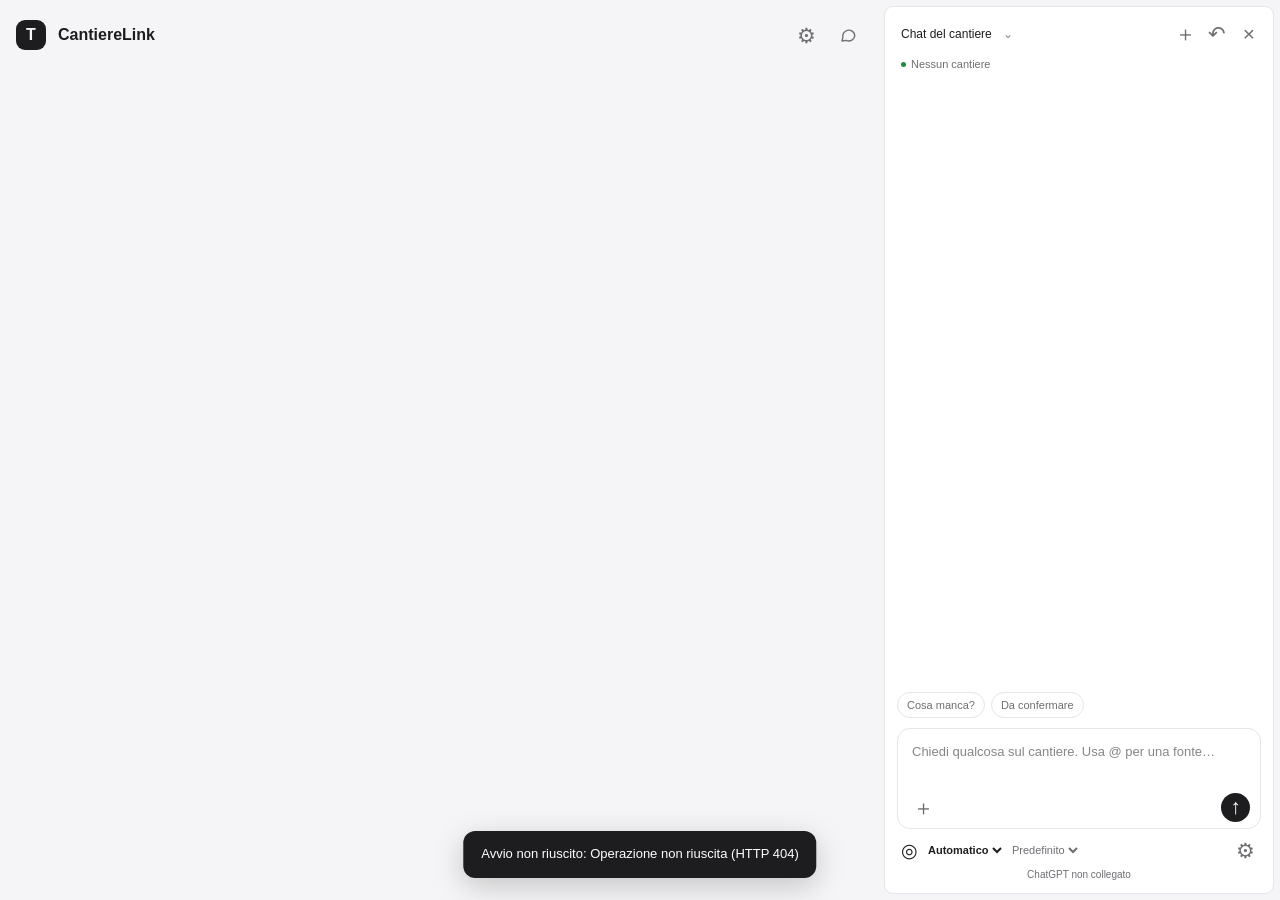
==== commit f89a3f22: "Risultati guidati: lista «Da verificare», scroll interno con ombra, chat chiusa all'avvio (U2, U4, U" ====
--- a/web/index.html
+++ b/web/index.html
@@ -9,12 +9,12 @@
 :root{
   --bg:#f5f5f7;--card:#fff;--ink:#1d1d1f;--muted:#6e6e73;--soft:#86868b;--line:#e5e5ea;--fill:#f2f2f4;
   --accent:#0071e3;--accent-bg:#e8f1fc;--green:#248a3d;--green-bg:#e7f6ea;--orange:#b25000;--orange-bg:#fff4e5;
-  --red:#d70015;--red-bg:#fdecee;--violet:#6e3ad6;--violet-bg:#f1ebfd;--teal:#0a7c86;--teal-bg:#e3f5f6;--hl:#ff9f0a;
+  --red:#d70015;--red-bg:#fdecee;--violet:#6e3ad6;--violet-bg:#f1ebfd;--teal:#0a7c86;--teal-bg:#e3f5f6;--hl:#ff9f0a;--scroll-shadow:rgba(0,0,0,.22);
 }
 @media (prefers-color-scheme:dark){:root:not([data-theme="light"]){
   --bg:#000;--card:#1c1c1e;--ink:#f5f5f7;--muted:#a1a1a6;--soft:#8e8e93;--line:#38383a;--fill:#2c2c2e;
   --accent:#2997ff;--accent-bg:#0a2540;--green:#30d158;--green-bg:#0f2e17;--orange:#ff9f0a;--orange-bg:#33240a;
-  --red:#ff453a;--red-bg:#3a1210;--violet:#bf9cff;--violet-bg:#261a3d;--teal:#5ad8e6;--teal-bg:#0c2a2e}}
+  --red:#ff453a;--red-bg:#3a1210;--violet:#bf9cff;--violet-bg:#261a3d;--teal:#5ad8e6;--teal-bg:#0c2a2e;--scroll-shadow:rgba(255,255,255,.18)}}
 *{box-sizing:border-box}
 html,body{margin:0;background:var(--bg);color:var(--ink);font-family:Inter,-apple-system,"Segoe UI",sans-serif}
 .app{max-width:1280px;margin:0 auto;padding:20px 16px 48px}
@@ -77,6 +77,13 @@
 .ev{display:flex;gap:10px;font-size:13px;padding:6px 0;border-top:1px solid var(--line);animation:in .35s;align-items:flex-start}
 .ev time{color:var(--soft);font-size:12px;width:58px;flex:none}
 .flyer{position:fixed;z-index:9;width:28px;pointer-events:none;border-radius:3px;box-shadow:0 4px 14px rgba(0,0,0,.18)}
+/* U1: a lavoro finito i risultati salgono sotto la barra di avanzamento; lettura e diario si ripiegano sotto */
+.flow-details>summary{display:none}
+#lavoro.finito{display:flex;flex-direction:column}.finito .flow-details{order:3}.finito .res{margin-top:0}
+.finito .flow-details>summary{display:flex;align-items:center;gap:8px;cursor:pointer;font-weight:600;font-size:15px;padding:14px 0 6px;color:var(--muted);list-style:none}
+.finito .flow-details>summary::-webkit-details-marker{display:none}
+.finito .flow-details>summary::before{content:"›";display:inline-block;width:14px;transition:transform .2s}.finito .flow-details[open]>summary::before{transform:rotate(90deg)}
+.finito .look{display:none}.finito .flow{grid-template-columns:1fr;margin-top:8px}
 
 .res{margin-top:22px}
 .ready{display:grid;grid-template-columns:1.3fr 1fr;gap:16px;margin-bottom:16px}
@@ -85,6 +92,11 @@
 .stato{border-radius:12px;padding:14px}.stato .v{font-size:28px;font-weight:700}.stato .l{font-size:12px}
 .note{font-size:12px;color:var(--muted);display:flex;gap:8px;align-items:flex-start;margin-top:14px;line-height:1.45}
 .chain{padding:18px;overflow-x:auto;margin-bottom:16px}
+.verifica{padding:18px;margin-bottom:22px}.verifica-head{display:flex;align-items:center;gap:12px;flex-wrap:wrap;margin-bottom:6px}.verifica-head .pill{vertical-align:middle;margin-left:4px}
+.vitem{display:flex;gap:14px;align-items:flex-start;justify-content:space-between;padding:12px 0;border-top:1px solid var(--line);flex-wrap:wrap}.vitem:first-child{border-top:0}
+.vitem-main{flex:1;min-width:240px;font-size:13px;line-height:1.45}.vitem .muted{color:var(--muted)}.vitem .why-full{color:var(--muted);font-size:12px;margin-top:4px}.vitem .manca{font-size:12px;margin-top:4px;color:var(--orange)}
+.vitem-acts{display:flex;gap:8px;flex-wrap:wrap}.vitem-acts .btn{height:32px;padding:0 12px;font-size:12px}
+.vrow.evidenzia{animation:flash .9s}
 .cols,.vrow{display:grid;grid-template-columns:1.3fr 1.1fr 1.2fr .8fr 1.1fr;gap:10px;min-width:900px}
 .cols{font-size:12px;color:var(--muted);font-weight:600;margin-bottom:8px}
 .vrow{align-items:center;margin-bottom:10px;animation:in .45s both}
@@ -94,6 +106,9 @@
 .node.miss{border-style:dashed;border-color:var(--red);color:var(--red);background:var(--red-bg)}.node.warn{border-color:var(--orange)}
 .why{font-size:12px;color:var(--muted);margin-top:4px;line-height:1.35}
 .tabwrap{overflow-x:auto}
+/* U2: scroll orizzontale interno con ombra ai bordi che segnala le colonne nascoste (sparisce a fine corsa) */
+.scrollx{overflow-x:auto;scrollbar-width:thin;background-color:var(--card);background-image:linear-gradient(90deg,var(--card) 40%,transparent),linear-gradient(270deg,var(--card) 40%,transparent),radial-gradient(farthest-side at 0 50%,var(--scroll-shadow),transparent),radial-gradient(farthest-side at 100% 50%,var(--scroll-shadow),transparent);background-position:0 0,100% 0,0 0,100% 0;background-repeat:no-repeat;background-size:48px 100%,48px 100%,16px 100%,16px 100%;background-attachment:local,local,scroll,scroll}
+.scrollx:focus-visible{outline:2px solid var(--accent);outline-offset:2px}
 table{width:100%;border-collapse:collapse;font-size:12.5px;min-width:1900px}
 td{min-width:120px}td:first-child{min-width:40px}td.nota{min-width:380px}
 .why{display:-webkit-box;-webkit-line-clamp:3;-webkit-box-orient:vertical;overflow:hidden}
@@ -183,6 +198,7 @@
         <div class="idle hidden" id="idle">Nessuna attività da qualche minuto: controlla lo stato dell’agente o premi Analizza / riprendi.</div>
       </div>
     </div>
+    <details class="flow-details" id="dettagli" open><summary>Lettura e smistamento delle pagine</summary>
     <div class="flow">
       <div class="card look">
         <h3>Il documento in esame</h3>
@@ -195,7 +211,7 @@
         <div class="bins" id="bins"></div>
         <div class="card feed"><h4>Diario del lavoro</h4><div id="feed"></div></div>
       </div>
-    </div>
+    </div></details>
 
     <div class="res hidden" id="res">
       <div class="ready">
@@ -211,11 +227,12 @@
         </div>
         <div class="card stati" id="stati"></div>
       </div>
+      <div class="card verifica" id="verifica-card"><div class="verifica-head"><h2 style="margin:0">Da verificare <span class="pill o" id="verifica-count">0</span></h2><span class="sub" style="margin:0">Voci con un dato incerto o assente: qui c’è cosa manca e che cosa chiedere.</span></div><div id="verifica"></div></div>
       <h2>Collegamenti a ritroso</h2>
       <p class="sub">Tabella del costruttore → DDT del commerciante → certificato 3.1 → colata. Le caselle si aprono sul documento, con il dato evidenziato.</p>
-      <div class="card chain"><div class="cols"><div>Voce</div><div>DDT commerciante</div><div>Certificato 3.1</div><div>Colata</div><div>Esito</div></div><div id="chain"></div></div>
+      <div class="card chain scrollx" tabindex="0" aria-label="Collegamenti a ritroso: scorri in orizzontale per vedere tutte le colonne"><div class="cols"><div>Voce</div><div>DDT commerciante</div><div>Certificato 3.1</div><div>Colata</div><div>Esito</div></div><div id="chain"></div></div>
       <h2>Tracciabilità</h2>
-      <div class="card tabwrap"><table id="tab"></table></div>
+      <div class="card tabwrap scrollx" tabindex="0" aria-label="Tabella di tracciabilità: scorri in orizzontale per vedere tutte le colonne"><table id="tab"></table></div>
     </div>
   </section>
 </div>
--- a/web/app.css
+++ b/web/app.css
@@ -1,18 +1,18 @@
-:root{color-scheme:light}
-:root[data-theme=dark]{color-scheme:dark;--bg:#000;--card:#1c1c1e;--ink:#f5f5f7;--muted:#a1a1a6;--soft:#8e8e93;--line:#38383a;--fill:#2c2c2e;--accent:#2997ff;--accent-bg:#0a2540;--green:#30d158;--green-bg:#0f2e17;--orange:#ff9f0a;--orange-bg:#33240a;--red:#ff453a;--red-bg:#3a1210;--violet:#bf9cff;--violet-bg:#261a3d;--teal:#5ad8e6;--teal-bg:#0c2a2e}
+:root{--sidebar-width:390px;color-scheme:light}
+:root[data-theme=dark]{color-scheme:dark;--bg:#000;--card:#1c1c1e;--ink:#f5f5f7;--muted:#a1a1a6;--soft:#8e8e93;--line:#38383a;--fill:#2c2c2e;--accent:#2997ff;--accent-bg:#0a2540;--green:#30d158;--green-bg:#0f2e17;--orange:#ff9f0a;--orange-bg:#33240a;--red:#ff453a;--red-bg:#3a1210;--violet:#bf9cff;--violet-bg:#261a3d;--teal:#5ad8e6;--teal-bg:#0c2a2e;--scroll-shadow:rgba(255,255,255,.18)}
 body{height:100dvh;overflow:hidden;font-family:Inter,-apple-system,BlinkMacSystemFont,"Segoe UI",sans-serif}
 button,select,textarea,input{font-family:inherit}button{cursor:pointer}button:focus-visible,a:focus-visible,select:focus-visible,input:focus-visible,textarea:focus-visible,[tabindex]:focus-visible{outline:2px solid var(--accent);outline-offset:3px}button:disabled{cursor:default;opacity:.5}[hidden]{display:none!important}
-.desktop{display:grid;grid-template-columns:minmax(0,1fr);height:100dvh;max-width:100%;padding:0;gap:0}.workspace{overflow:auto;min-width:0;scrollbar-width:thin}.app{max-width:1280px;padding:20px 22px 48px}.top{min-height:30px}.brand{white-space:nowrap}.crumb{white-space:nowrap;overflow:hidden;text-overflow:ellipsis;max-width:250px}
-.icon-button{width:30px;height:30px;border:0;border-radius:7px;background:transparent;color:var(--muted);display:inline-flex;align-items:center;justify-content:center;font-size:21px;flex:none;line-height:1}.icon-button:hover{background:var(--fill);color:var(--ink)}.text-button{border:0;background:none;color:var(--accent);font-size:12px;padding:5px;cursor:pointer}.document-tools{display:flex;align-items:center;justify-content:space-between;margin-bottom:11px}.look .page{cursor:zoom-in}.look .page img{aspect-ratio:1/1.21;object-fit:cover;object-position:top}.look .page.fermo{max-height:350px}.bin{min-height:120px;appearance:none;text-align:left;color:var(--ink);font-family:inherit}.stack{grid-template-columns:repeat(5,minmax(0,1fr));gap:3px}.bin .n{background:transparent}.feed .ev:last-child{padding-bottom:0}.hero .btn{font-family:inherit}.phase button{border:0;background:var(--fill);color:var(--muted);border-radius:99px;font-size:11px;padding:4px 9px}.phase button:hover{color:var(--accent)}.res h2{margin-top:26px}.demo-workspace-label{color:var(--muted);font-size:11px;display:flex;align-items:center;gap:8px;margin-bottom:16px}.btn{font-family:inherit}.details-toggle{border:0;background:transparent;color:var(--muted);padding:4px;font-size:12px}.output-filter{display:flex;gap:6px;flex-wrap:wrap;margin-bottom:14px}.output-filter button{font-size:12px;padding:6px 10px;border-radius:99px;border:1px solid var(--line);background:var(--card);color:var(--muted)}.output-filter button.active{background:var(--accent-bg);color:var(--accent);border-color:var(--accent-bg)}
-dialog{color:var(--ink);background:var(--card);border:1px solid var(--line);padding:0;border-radius:17px;box-shadow:0 24px 80px #0004}dialog::backdrop{background:#0006;backdrop-filter:blur(3px)}.settings-dialog{width:min(900px,calc(100vw - 40px));max-height:calc(100dvh - 40px);overflow:hidden}.settings-header{display:flex;align-items:center;gap:10px;padding:14px 20px;border-bottom:1px solid var(--line)}.settings-header h2{font-size:16px;margin:0}.settings-layout{display:grid;grid-template-columns:220px minmax(0,1fr);height:min(545px,calc(100dvh - 168px))}.settings-nav{padding:14px 10px;background:var(--bg);border-right:1px solid var(--line);display:flex;flex-direction:column;gap:4px;overflow:auto}.settings-nav input{width:100%;background:var(--card);color:var(--ink);border:1px solid var(--line);padding:8px 10px;border-radius:8px;font-size:12px;margin-bottom:12px}.settings-nav>button{display:flex;align-items:center;gap:10px;border:0;background:none;color:var(--ink);padding:11px 12px;border-radius:8px;font-size:12px;text-align:left}.settings-nav>button span{width:18px;text-align:center;font-size:18px;line-height:1}.settings-nav>button.active{color:var(--accent);background:var(--accent-bg)}.settings-nav>button:hover{background:var(--fill)}.settings-nav-foot{margin-top:auto;padding:30px 11px 6px;color:var(--muted);font-size:11px;line-height:1.8}.settings-nav-foot span{font-size:10px}.settings-content{padding:27px;overflow:auto;min-width:0}.settings-content h2{font-size:22px;margin-bottom:7px}.settings-content>.sub{font-size:13px;line-height:1.6;margin-bottom:19px}.setting-row{padding:16px 0;border-bottom:1px solid var(--line);display:flex;align-items:center;justify-content:space-between;gap:16px;font-size:13px}.setting-row small{color:var(--muted);font-size:11px;display:block;line-height:1.6;margin-top:4px;max-width:290px}.setting-row select{background:var(--fill);border:1px solid var(--line);color:var(--ink);font-size:12px;border-radius:8px;padding:8px;max-width:180px}.setting-row button{flex:none}.setting-row input[type=checkbox]{accent-color:var(--accent);width:18px;height:18px;flex:none}.setting-info{padding:13px 15px;background:var(--fill);color:var(--muted);border-radius:11px;font-size:12px;line-height:1.65;margin-top:18px}.account-card{border:1px solid var(--line);border-radius:12px;padding:18px;margin:19px 0}.account-title{display:flex;gap:10px;align-items:center;font-size:15px;font-weight:600}.account-card p{font-size:12px;line-height:1.7;color:var(--muted);margin:12px 0 17px}.account-card .btn{font-size:12px;height:36px}.settings-foot{border-top:1px solid var(--line);display:flex;align-items:center;gap:10px;padding:10px 20px;font-size:11px;color:var(--muted)}kbd{border:1px solid var(--line);background:var(--fill);border-radius:5px;padding:3px 7px;font:11px inherit;white-space:nowrap}.document-dialog{width:min(870px,calc(100vw - 32px));max-height:calc(100dvh - 32px);overflow:hidden}.document-content{background:var(--bg);padding:20px;max-height:calc(100dvh - 115px);overflow:auto}.document-content>img{display:block;width:min(100%,650px);margin:0 auto;border:1px solid var(--line);border-radius:5px}.document-note{font-size:12px;line-height:1.6;color:var(--muted);padding:0 0 15px;max-width:650px;margin:auto}.document-grid{display:grid;grid-template-columns:repeat(auto-fill,minmax(135px,1fr));gap:16px}.document-grid button{border:1px solid var(--line);border-radius:10px;background:var(--card);padding:9px;color:var(--ink);text-align:left;font-size:12px}.document-grid img{width:100%;border-radius:5px;display:block;margin-bottom:8px}.document-grid small{display:block;color:var(--muted);margin-top:4px}.toast{position:fixed;bottom:22px;left:50%;transform:translateX(-50%);z-index:100;background:var(--ink);color:var(--card);border-radius:12px;box-shadow:0 8px 30px #0003;padding:13px 18px;font-size:13px;line-height:1.6;max-width:min(560px,calc(100vw - 28px));width:max-content}.sr-only{position:absolute;width:1px;height:1px;overflow:hidden;clip:rect(0,0,0,0);white-space:nowrap}.unread{padding:15px;color:var(--muted);font-size:12px;line-height:1.7}
+.desktop{display:grid;grid-template-columns:minmax(0,1fr) 5px var(--sidebar-width);height:100dvh;max-width:100%;padding:0 6px 6px 0;gap:0}.desktop.closed{grid-template-columns:minmax(0,1fr)}.desktop.closed .sidechat,.desktop.closed .splitter{display:none}.workspace{overflow:auto;min-width:0;scrollbar-width:thin}.app{max-width:1280px;padding:20px 22px 48px}.top{min-height:30px}.brand{white-space:nowrap}.crumb{white-space:nowrap;overflow:hidden;text-overflow:ellipsis;max-width:250px}.splitter{cursor:col-resize;position:relative;touch-action:none}.splitter:hover,.splitter:focus-visible{background:var(--accent);border-radius:8px}.splitter::after{content:"";position:absolute;inset:0 -4px;z-index:3}.sidechat{background:var(--card);border:1px solid var(--line);border-radius:9px;display:flex;flex-direction:column;min-width:0;min-height:0;margin-top:6px;position:relative;overflow:hidden}
+.icon-button{width:30px;height:30px;border:0;border-radius:7px;background:transparent;color:var(--muted);display:inline-flex;align-items:center;justify-content:center;font-size:21px;flex:none;line-height:1}.icon-button:hover{background:var(--fill);color:var(--ink)}.text-button{border:0;background:none;color:var(--accent);font-size:12px;padding:5px;cursor:pointer}.chat-toolbar{display:flex;gap:2px;align-items:center;padding:11px 9px 6px;min-height:48px}.conversation-title{flex:1;min-width:0;border:0;background:none;text-align:left;color:var(--ink);font-size:12px;font-weight:500;white-space:nowrap;overflow:hidden;text-overflow:ellipsis;padding:7px}.conversation-title span{color:var(--soft);margin-left:8px}.chat-scope{font-size:11px;color:var(--muted);padding:3px 16px 12px;display:flex;gap:5px;align-items:center}.chat-scope>span:first-child{width:5px;height:5px;background:var(--green);border-radius:50%;flex:none}.conversation{flex:1;overflow:auto;padding:7px 16px 16px;scrollbar-width:thin;min-height:150px}.user-message{margin:12px 0 25px auto;max-width:89%;padding:11px 13px;border-radius:15px 15px 4px 15px;background:var(--fill);border:1px solid var(--line);font-size:13px;line-height:1.55;white-space:pre-wrap;overflow-wrap:anywhere}.assistant-message{font-size:13px;line-height:1.7;margin:0 0 26px;overflow-wrap:anywhere}.assistant-message p{margin:10px 0}.assistant-message b{font-weight:600}.activity-details{color:var(--muted);font-size:11px;margin:0 0 14px}.activity-details summary{cursor:pointer;list-style:none}.activity-details summary::after{content:" ›"}.activity-details[open] summary::after{content:" ⌄"}.activity-details div{padding:8px 0 0 11px;border-left:1px solid var(--line);margin:5px 0}.source-card{width:100%;padding:10px;margin:8px 0 0;display:flex;gap:9px;align-items:center;text-align:left;border:1px solid var(--line);border-radius:9px;background:transparent;color:var(--ink);font-size:12px}.source-card:hover{background:var(--fill)}.source-card small{display:block;font-size:11px;color:var(--muted);margin-top:2px}.source-card .source-arrow{margin-left:auto;color:var(--muted)}.source-card .ic{color:var(--muted);width:16px}.composer-area{padding:0 12px 10px}.suggestions{display:flex;gap:6px;flex-wrap:wrap;margin-bottom:10px}.suggestions button{border:1px solid var(--line);background:transparent;color:var(--muted);font-size:11px;padding:6px 9px;border-radius:999px}.suggestions button:hover{background:var(--fill);color:var(--ink)}.composer-card{background:var(--card);border:1px solid var(--line);border-radius:13px;padding:9px 10px 6px}.composer-card:focus-within{border-color:var(--soft)}#question{display:block;resize:none;width:100%;min-height:54px;max-height:160px;border:0;background:none;color:var(--ink);font:13px/1.6 inherit;padding:4px;outline:none}#question::placeholder{color:var(--soft)}.composer-footer{display:flex;align-items:center}.send-button{border:0;background:var(--ink);color:var(--card);width:29px;height:29px;border-radius:50%;font-size:21px;font-weight:500}.send-button:hover{opacity:.8}.agent-toolbar{display:flex;align-items:center;gap:3px;padding:6px 1px 1px;min-width:0}.agent-toolbar select{font-size:11px;background:transparent;border:0;color:var(--muted);max-width:135px;min-width:0;padding:4px 0}.agent-toolbar select:first-of-type{color:var(--ink);font-weight:600}.agent-icon{background:none;border:0;color:var(--ink);font-size:19px;padding:3px}.demo-caption{font-size:10px;text-align:center;color:var(--muted);padding:3px 0}.context-chips{display:flex;gap:5px;flex-wrap:wrap}.context-chip{font-size:11px;background:var(--accent-bg);color:var(--accent);border-radius:6px;padding:4px 6px;display:inline-flex;align-items:center;gap:6px;margin-bottom:5px}.context-chip button{font:14px inherit;color:inherit;border:0;background:none;padding:0 2px}.history-popover{position:absolute;top:48px;left:10px;right:10px;z-index:5;border:1px solid var(--line);border-radius:12px;background:var(--card);box-shadow:0 12px 35px #0002;padding:10px;max-height:300px;overflow:auto}.popover-label{font-size:10px;color:var(--muted);padding:4px 6px 9px;letter-spacing:.06em}.history-item{display:block;border:0;background:none;color:var(--ink);text-align:left;padding:10px;border-radius:7px;width:100%;font-size:12px}.history-item:hover{background:var(--fill)}.history-item small{display:block;color:var(--muted);font-size:11px;margin-top:3px}.document-tools{display:flex;align-items:center;justify-content:space-between;margin-bottom:11px}.look .page{cursor:zoom-in}.look .page img{aspect-ratio:1/1.21;object-fit:cover;object-position:top}.look .page.fermo{max-height:350px}.bin{min-height:120px;appearance:none;text-align:left;color:var(--ink);font-family:inherit}.stack{grid-template-columns:repeat(5,minmax(0,1fr));gap:3px}.bin .n{background:transparent}.feed .ev:last-child{padding-bottom:0}.cols,.vrow{min-width:800px}.node{min-height:59px}.node.selected{border-color:var(--accent);background:var(--accent-bg)}.row-ask{display:inline-block;border:0;background:transparent;color:var(--accent);font-size:11px;padding:4px 0 0}.why{font-size:11px}.hero .btn{font-family:inherit}.phase button{border:0;background:var(--fill);color:var(--muted);border-radius:99px;font-size:11px;padding:4px 9px}.phase button:hover{color:var(--accent)}.res h2{margin-top:26px}.demo-workspace-label{color:var(--muted);font-size:11px;display:flex;align-items:center;gap:8px;margin-bottom:16px}.btn{font-family:inherit}.details-toggle{border:0;background:transparent;color:var(--muted);padding:4px;font-size:12px}.output-filter{display:flex;gap:6px;flex-wrap:wrap;margin-bottom:14px}.output-filter button{font-size:12px;padding:6px 10px;border-radius:99px;border:1px solid var(--line);background:var(--card);color:var(--muted)}.output-filter button.active{background:var(--accent-bg);color:var(--accent);border-color:var(--accent-bg)}
+dialog{color:var(--ink);background:var(--card);border:1px solid var(--line);padding:0;border-radius:17px;box-shadow:0 24px 80px #0004}dialog::backdrop{background:#0006;backdrop-filter:blur(3px)}.settings-dialog{width:min(900px,calc(100vw - 40px));max-height:calc(100dvh - 40px);overflow:hidden}.settings-header{display:flex;align-items:center;gap:10px;padding:14px 20px;border-bottom:1px solid var(--line)}.settings-header h2{font-size:16px;margin:0}.settings-layout{display:grid;grid-template-columns:220px minmax(0,1fr);height:min(545px,calc(100dvh - 168px))}.settings-nav{padding:14px 10px;background:var(--bg);border-right:1px solid var(--line);display:flex;flex-direction:column;gap:4px;overflow:auto}.settings-nav input{width:100%;background:var(--card);color:var(--ink);border:1px solid var(--line);padding:8px 10px;border-radius:8px;font-size:12px;margin-bottom:12px}.settings-nav>button{display:flex;align-items:center;gap:10px;border:0;background:none;color:var(--ink);padding:11px 12px;border-radius:8px;font-size:12px;text-align:left}.settings-nav>button span{width:18px;text-align:center;font-size:18px;line-height:1}.settings-nav>button.active{color:var(--accent);background:var(--accent-bg)}.settings-nav>button:hover{background:var(--fill)}.settings-nav-foot{margin-top:auto;padding:30px 11px 6px;color:var(--muted);font-size:11px;line-height:1.8}.settings-nav-foot span{font-size:10px}.settings-content{padding:27px;overflow:auto;min-width:0}.settings-content h2{font-size:22px;margin-bottom:7px}.settings-content>.sub{font-size:13px;line-height:1.6;margin-bottom:19px}.setting-row{padding:16px 0;border-bottom:1px solid var(--line);display:flex;align-items:center;justify-content:space-between;gap:16px;font-size:13px}.setting-row small{color:var(--muted);font-size:11px;display:block;line-height:1.6;margin-top:4px;max-width:290px}.setting-row select{background:var(--fill);border:1px solid var(--line);color:var(--ink);font-size:12px;border-radius:8px;padding:8px;max-width:180px}.setting-row button{flex:none}.setting-row input[type=checkbox]{accent-color:var(--accent);width:18px;height:18px;flex:none}.setting-info{padding:13px 15px;background:var(--fill);color:var(--muted);border-radius:11px;font-size:12px;line-height:1.65;margin-top:18px}.account-card{border:1px solid var(--line);border-radius:12px;padding:18px;margin:19px 0}.account-title{display:flex;gap:10px;align-items:center;font-size:15px;font-weight:600}.account-card p{font-size:12px;line-height:1.7;color:var(--muted);margin:12px 0 17px}.account-card .btn{font-size:12px;height:36px}.settings-foot{border-top:1px solid var(--line);display:flex;align-items:center;gap:10px;padding:10px 20px;font-size:11px;color:var(--muted)}kbd{border:1px solid var(--line);background:var(--fill);border-radius:5px;padding:3px 7px;font:11px inherit;white-space:nowrap}.document-dialog{width:min(870px,calc(100vw - 32px));max-height:calc(100dvh - 32px);overflow:hidden}.document-content{background:var(--bg);padding:20px;max-height:calc(100dvh - 115px);overflow:auto}.document-content>img{display:block;width:min(100%,650px);margin:0 auto;border:1px solid var(--line);border-radius:5px}.document-note{font-size:12px;line-height:1.6;color:var(--muted);padding:0 0 15px;max-width:650px;margin:auto}.document-grid{display:grid;grid-template-columns:repeat(auto-fill,minmax(135px,1fr));gap:16px}.document-grid button{border:1px solid var(--line);border-radius:10px;background:var(--card);padding:9px;color:var(--ink);text-align:left;font-size:12px}.document-grid img{width:100%;border-radius:5px;display:block;margin-bottom:8px}.document-grid small{display:block;color:var(--muted);margin-top:4px}.toast{position:fixed;bottom:22px;left:50%;transform:translateX(-50%);z-index:100;background:var(--ink);color:var(--card);border-radius:12px;box-shadow:0 8px 30px #0003;padding:13px 18px;font-size:13px;line-height:1.6;max-width:min(560px,calc(100vw - 28px));width:max-content}.sr-only{position:absolute;width:1px;height:1px;overflow:hidden;clip:rect(0,0,0,0);white-space:nowrap}.unread{padding:15px;color:var(--muted);font-size:12px;line-height:1.7}.setting-range{width:145px;accent-color:var(--accent)}
 @media(max-width:1450px){.flow{grid-template-columns:280px 1fr}.bins{grid-template-columns:repeat(2,1fr)}.bin{min-height:110px}.ready{grid-template-columns:1fr}.stati{grid-template-columns:repeat(4,minmax(0,1fr));padding:14px}.stato{padding:12px}.stato .l{font-size:11px}.hero{padding:20px}.hero h1{font-size:26px}.ev{font-size:12px}.ev time{width:47px}.app{padding:20px 16px 40px}}
 @media(max-width:1120px){.flow{grid-template-columns:1fr}.look{position:static;display:grid;grid-template-columns:130px 1fr;column-gap:15px}.look .document-tools{grid-column:1/-1}.look h3,.look .who,.look .thought{grid-column:2}.look .page{grid-column:1;grid-row:2/6;align-self:start}.look .thought{margin-top:0;font-size:12px}.look .crops{display:none}.look h3{font-size:14px}.bins{grid-template-columns:repeat(4,minmax(0,1fr))}.bin{padding:10px;min-height:100px}.bin .h{flex-direction:column;gap:5px}.bin .lab{font-size:11px;min-height:28px}.bin .n{font-size:23px}.bin .stack{display:none}.top .crumb{display:none}.stati{grid-template-columns:repeat(2,minmax(0,1fr))}.prog{gap:10px;padding:14px}.ring{width:50px;height:50px}.bar .meta{flex-wrap:wrap;font-size:11px}.phase{gap:4px}.phase span{font-size:10px}.brand{font-size:14px}.top{gap:8px}}
-@media(max-width:800px){body{height:auto;overflow:auto}.desktop{height:auto;grid-template-columns:1fr;padding:0;min-height:100dvh}.workspace{overflow:visible}.app{padding:16px 12px 32px}.brand{font-size:13px}.top>.pill{font-size:9px;padding:4px 6px}.bins{grid-template-columns:repeat(2,minmax(0,1fr))}.bin .h{flex-direction:row}.bin .lab{min-height:0}.look{grid-template-columns:100px 1fr}.settings-dialog{width:calc(100vw - 16px);max-height:calc(100dvh - 16px)}.settings-layout{grid-template-columns:1fr;grid-template-rows:auto minmax(0,1fr);height:calc(100dvh - 150px)}.settings-nav{flex-direction:row;border-right:0;border-bottom:1px solid var(--line);padding:7px;overflow:auto}.settings-nav input,.settings-nav-foot{display:none}.settings-nav>button{white-space:nowrap;flex:none;padding:10px 9px;font-size:11px}.settings-nav>button span,.settings-nav>button svg{display:none}.settings-content{padding:20px}.setting-row{flex-wrap:wrap}.settings-foot{padding:9px 14px}.settings-header{padding:12px 14px}.settings-content h2{font-size:20px}.document-dialog .settings-header .btn{font-size:11px;padding:0 10px;height:33px}.document-dialog .settings-header h2{font-size:13px}.document-content{padding:12px}}
-@media(prefers-reduced-motion:reduce){*,*::before,*::after{animation:none!important;transition:none!important}}kbd{font-family:inherit;font-size:11px}
-.copia{background:var(--fill);border:1px solid var(--line);border-radius:8px;padding:9px 11px;font:12px/1.5 ui-monospace,Consolas,monospace;white-space:pre-wrap;word-break:break-all;margin:6px 0;max-height:220px;overflow:auto}
+@media(max-width:800px){body{height:auto;overflow:auto}.desktop{height:auto;grid-template-columns:1fr;padding:0;min-height:100dvh}.workspace{overflow:visible}.splitter{display:none}.sidechat{position:fixed;right:8px;left:8px;top:65px;bottom:8px;z-index:10;margin:0;box-shadow:0 15px 50px #0003}.desktop.closed .sidechat{display:none}.app{padding:16px 12px 32px}.brand{font-size:13px}.top>.pill{font-size:9px;padding:4px 6px}.bins{grid-template-columns:repeat(2,minmax(0,1fr))}.bin .h{flex-direction:row}.bin .lab{min-height:0}.look{grid-template-columns:100px 1fr}.settings-dialog{width:calc(100vw - 16px);max-height:calc(100dvh - 16px)}.settings-layout{grid-template-columns:1fr;grid-template-rows:auto minmax(0,1fr);height:calc(100dvh - 150px)}.settings-nav{flex-direction:row;border-right:0;border-bottom:1px solid var(--line);padding:7px;overflow:auto}.settings-nav input,.settings-nav-foot{display:none}.settings-nav>button{white-space:nowrap;flex:none;padding:10px 9px;font-size:11px}.settings-nav>button span,.settings-nav>button svg{display:none}.settings-content{padding:20px}.setting-row{flex-wrap:wrap}.settings-foot{padding:9px 14px}.settings-header{padding:12px 14px}.settings-content h2{font-size:20px}#question{font-size:16px}.document-dialog .settings-header .btn{font-size:11px;padding:0 10px;height:33px}.document-dialog .settings-header h2{font-size:13px}.document-content{padding:12px}.desktop.closed{grid-template-columns:1fr}}
+@media(prefers-reduced-motion:reduce){*,*::before,*::after{animation:none!important;transition:none!important}}
+#question{font-family:inherit;font-size:13px;line-height:1.6}.context-chip button{font-family:inherit;font-size:14px}kbd{font-family:inherit;font-size:11px}
+@media(max-width:800px){#question{font-size:16px}}
 
-
-.agent-banner{display:flex;align-items:center;gap:12px;margin-bottom:16px;font-size:12px;color:var(--muted)}.agent-banner span{flex:1}.error-state{color:var(--red)}@media(max-width:800px){.agent-banner{flex-wrap:wrap}}
+.agent-banner{display:flex;align-items:center;gap:12px;margin-bottom:16px;font-size:12px;color:var(--muted)}.agent-banner span{flex:1}.error-state{color:var(--red)}.context-page{border:0;background:transparent;text-align:left}.sidechat{height:calc(100dvh - 12px)}@media(max-width:800px){.sidechat{height:auto}.agent-banner{flex-wrap:wrap}}
 
 .update-notice{position:fixed;bottom:20px;left:20px;z-index:85;background:var(--card);border:1px solid var(--blue);box-shadow:0 10px 40px #0003;border-radius:18px;padding:14px 18px;display:flex;gap:14px;align-items:center;max-width:calc(100vw - 40px)}.update-notice.hidden{display:none}.release-notes{white-space:pre-wrap;max-height:180px;overflow:auto;font-size:13px}.guide-nav{display:block;padding:14px;color:var(--blue);font-size:13px}@media(max-width:600px){.update-notice{flex-wrap:wrap}}
 
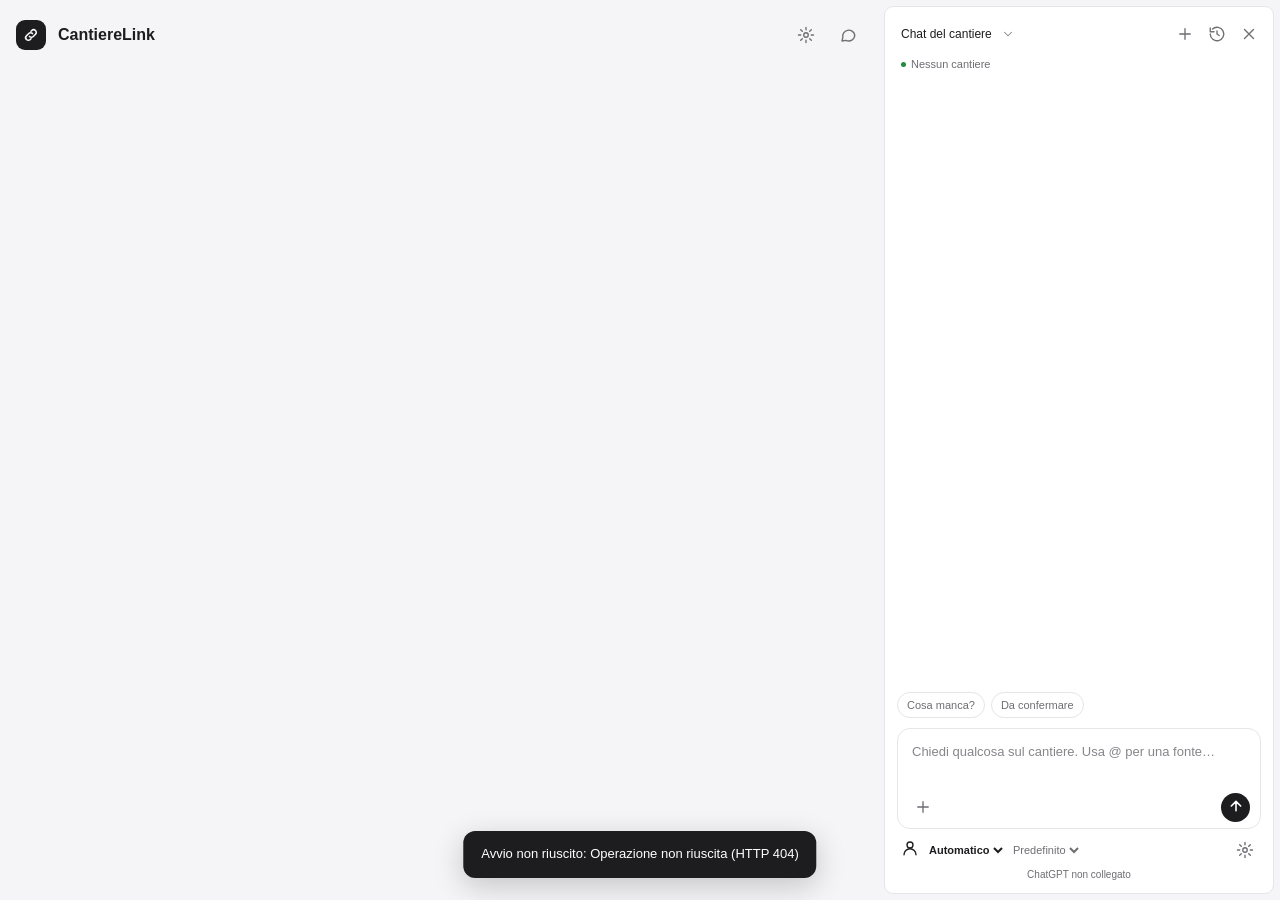
==== commit ae945cfc: "Anteprima coerente, etichette chiare, icone SVG, accessibilità, font di sistema (U7, U8, U11, U12, U" ====
--- a/web/index.html
+++ b/web/index.html
@@ -16,7 +16,7 @@
   --accent:#2997ff;--accent-bg:#0a2540;--green:#30d158;--green-bg:#0f2e17;--orange:#ff9f0a;--orange-bg:#33240a;
   --red:#ff453a;--red-bg:#3a1210;--violet:#bf9cff;--violet-bg:#261a3d;--teal:#5ad8e6;--teal-bg:#0c2a2e;--scroll-shadow:rgba(255,255,255,.18)}}
 *{box-sizing:border-box}
-html,body{margin:0;background:var(--bg);color:var(--ink);font-family:Inter,-apple-system,"Segoe UI",sans-serif}
+html,body{margin:0;background:var(--bg);color:var(--ink);font-family:-apple-system,BlinkMacSystemFont,"Segoe UI",Roboto,Helvetica,Arial,sans-serif}
 .app{max-width:1280px;margin:0 auto;padding:20px 16px 48px}
 .top{display:flex;align-items:center;gap:12px;margin-bottom:22px}
 .logo{width:30px;height:30px;border-radius:9px;background:var(--ink);color:var(--bg);display:grid;place-items:center;font-weight:700;cursor:pointer}
@@ -24,14 +24,14 @@
 .card{background:var(--card);border:1px solid var(--line);border-radius:16px}
 h1{font-size:28px;letter-spacing:-.02em;margin:0 0 6px}h2{font-size:19px;margin:0 0 12px;letter-spacing:-.01em}
 .sub{color:var(--muted);margin:0 0 20px;font-size:15px;line-height:1.45}
-.btn{display:inline-flex;align-items:center;gap:8px;height:40px;padding:0 18px;border-radius:999px;background:var(--accent);color:#fff;border:0;font:500 14px Inter,sans-serif;cursor:pointer;text-decoration:none}
+.btn{display:inline-flex;align-items:center;gap:8px;height:40px;padding:0 18px;border-radius:999px;background:var(--accent);color:#fff;border:0;font-size:14px;font-weight:500;cursor:pointer;text-decoration:none}
 .btn.s{background:var(--fill);color:var(--ink)}.btn:disabled{opacity:.45;cursor:default}
 .ic{width:18px;height:18px;stroke:currentColor;fill:none;stroke-width:1.8;stroke-linecap:round;stroke-linejoin:round;flex:none}
 .pill{font-size:11px;font-weight:600;padding:4px 9px;border-radius:999px;white-space:nowrap;display:inline-block}
 .g{background:var(--green-bg);color:var(--green)}.b{background:var(--accent-bg);color:var(--accent)}
 .o{background:var(--orange-bg);color:var(--orange)}.r{background:var(--red-bg);color:var(--red)}.n{background:var(--fill);color:var(--muted)}
 .hidden{display:none!important}
-input.nome{height:44px;border-radius:10px;border:1px solid var(--line);background:var(--card);color:var(--ink);padding:0 14px;font:15px Inter,sans-serif;width:min(420px,100%);margin-bottom:14px}
+input.nome{height:44px;border-radius:10px;border:1px solid var(--line);background:var(--card);color:var(--ink);padding:0 14px;font-size:15px;width:min(420px,100%);margin-bottom:14px}
 input.nome:focus{outline:none;border-color:var(--accent);box-shadow:0 0 0 4px var(--accent-bg)}
 .drop{padding:52px 24px;text-align:center;border:2px dashed var(--line);border-radius:20px;background:var(--card);transition:.25s;cursor:pointer}
 .drop.on{border-color:var(--accent);background:var(--accent-bg)}
@@ -117,12 +117,13 @@
 td{padding:10px;border-bottom:1px solid var(--line);vertical-align:top}
 td.src{color:var(--accent);cursor:pointer;text-decoration:underline;text-decoration-color:rgba(0,113,227,.3);text-underline-offset:3px}
 td.src:hover{background:var(--accent-bg)}
-.modal{position:fixed;inset:0;background:rgba(0,0,0,.4);display:none;align-items:center;justify-content:center;padding:16px;z-index:20}
-.modal.on{display:flex}.sheet{width:min(1000px,100%);height:min(88vh,900px);display:flex;flex-direction:column;overflow:hidden}
+/* U12: la prova è un <dialog> nativo: focus trappolato, Esc, backdrop */
+dialog.modal{width:min(1000px,calc(100vw - 32px));height:min(88vh,900px);max-width:none;max-height:none;padding:0;border:0;background:transparent;border-radius:16px;overflow:hidden}dialog.modal::backdrop{background:rgba(0,0,0,.4)}
+.sheet{width:100%;height:100%;display:flex;flex-direction:column;overflow:hidden}
 .sheet .bar2{display:flex;align-items:center;gap:10px;padding:12px 16px;border-bottom:1px solid var(--line)}
 .sheet iframe{flex:1;border:0;width:100%;background:var(--bg)}.sheet .body{flex:1;overflow:auto;padding:16px}
 .grid-pg{display:grid;grid-template-columns:repeat(auto-fill,minmax(120px,1fr));gap:12px}
-.pg{cursor:pointer}.pg img{width:100%;border-radius:6px;border:1px solid var(--line);background:#fff}.pg div{font-size:11px;color:var(--muted);margin-top:4px;word-break:break-all}
+button.pg{border:0;background:none;padding:0;text-align:left;color:var(--ink);font:inherit;width:100%}.pg{cursor:pointer}.pg img{width:100%;border-radius:6px;border:1px solid var(--line);background:#fff}.pg div{font-size:11px;color:var(--muted);margin-top:4px;word-break:break-all}
 .err{color:var(--red);font-size:14px;margin-top:10px}
 .fab{position:fixed;right:20px;bottom:20px;z-index:15;box-shadow:0 8px 24px rgba(0,0,0,.18);height:48px;padding:0 20px}
 .chat{position:fixed;right:20px;bottom:80px;z-index:16;width:min(420px,calc(100vw - 32px));height:min(620px,calc(100vh - 120px));display:flex;flex-direction:column;box-shadow:0 18px 50px rgba(0,0,0,.2);overflow:hidden}
@@ -136,7 +137,7 @@
 .msg .fonte{font-size:11px;background:var(--card);border:1px solid var(--line);border-radius:999px;padding:3px 8px;cursor:pointer;color:var(--accent)}
 .msg.attesa{color:var(--muted);font-style:italic}
 .chat form{display:flex;gap:8px;padding:12px;border-top:1px solid var(--line)}
-.chat textarea{flex:1;resize:none;height:44px;border-radius:12px;border:1px solid var(--line);background:var(--card);color:var(--ink);padding:11px 12px;font:14px Inter,sans-serif}
+.chat textarea{flex:1;resize:none;height:44px;border-radius:12px;border:1px solid var(--line);background:var(--card);color:var(--ink);padding:11px 12px;font-size:14px}
 .chat textarea:focus{outline:none;border-color:var(--accent)}
 @media (max-width:960px){.flow,.ready{grid-template-columns:1fr}.bins{grid-template-columns:repeat(2,1fr)}.look{position:static}}
 </style>
@@ -152,18 +153,31 @@
 <symbol id="ic-chat" viewBox="0 0 24 24"><path d="M21 12a8 8 0 0 1-11.6 7.1L4 20l1.1-4.6A8 8 0 1 1 21 12z"/></symbol>
 <symbol id="x" viewBox="0 0 24 24"><path d="M6 6l12 12M18 6L6 18"/></symbol>
 <symbol id="ext" viewBox="0 0 24 24"><path d="M14 4h6v6M20 4l-9 9M18 14v5a1 1 0 0 1-1 1H5a1 1 0 0 1-1-1V7a1 1 0 0 1 1-1h5"/></symbol>
+<symbol id="ic-link" viewBox="0 0 24 24"><path d="M10 14a3.5 3.5 0 0 0 5 0l3-3a3.5 3.5 0 0 0-5-5l-1 1"/><path d="M14 10a3.5 3.5 0 0 0-5 0l-3 3a3.5 3.5 0 0 0 5 5l1-1"/></symbol>
+<symbol id="ic-gear" viewBox="0 0 24 24"><circle cx="12" cy="12" r="3"/><path d="M12 2v3M12 19v3M2 12h3M19 12h3M4.9 4.9l2.2 2.2M16.9 16.9l2.2 2.2M4.9 19.1l2.2-2.2M16.9 7.1l2.2-2.2"/></symbol>
+<symbol id="ic-plus" viewBox="0 0 24 24"><path d="M12 5v14M5 12h14"/></symbol>
+<symbol id="ic-history" viewBox="0 0 24 24"><path d="M3 12a9 9 0 1 0 3-6.7"/><path d="M3 4v5h5"/><path d="M12 8v4l3 2"/></symbol>
+<symbol id="ic-chevron" viewBox="0 0 24 24"><path d="M6 9l6 6 6-6"/></symbol>
+<symbol id="ic-send" viewBox="0 0 24 24"><path d="M12 19V5M5 12l7-7 7 7"/></symbol>
+<symbol id="ic-general" viewBox="0 0 24 24"><path d="M4 7h10M18 7h2M4 17h4M12 17h8"/><circle cx="16" cy="7" r="2"/><circle cx="10" cy="17" r="2"/></symbol>
+<symbol id="ic-account" viewBox="0 0 24 24"><circle cx="12" cy="8" r="4"/><path d="M4 21a8 8 0 0 1 16 0"/></symbol>
+<symbol id="ic-models" viewBox="0 0 24 24"><path d="M12 3l1.8 5.2L19 10l-5.2 1.8L12 17l-1.8-5.2L5 10l5.2-1.8z"/><path d="M19 16l.7 2.3L22 19l-2.3.7L19 22l-.7-2.3L16 19l2.3-.7z"/></symbol>
+<symbol id="ic-keys" viewBox="0 0 24 24"><rect x="3" y="6" width="18" height="12" rx="2"/><path d="M7 10h.01M11 10h.01M15 10h.01M7 14h10"/></symbol>
+<symbol id="ic-diag" viewBox="0 0 24 24"><path d="M3 12h4l3-7 4 14 3-7h4"/></symbol>
+<symbol id="ic-update" viewBox="0 0 24 24"><path d="M20 12a8 8 0 1 1-2.3-5.7"/><path d="M20 4v5h-5"/></symbol>
+<symbol id="ic-power" viewBox="0 0 24 24"><path d="M12 3v9"/><path d="M6.3 7a8 8 0 1 0 11.4 0"/></symbol>
 </defs></svg>
 
 <div class="desktop" id="desktop"><main class="workspace" id="workspace"><div class="app">
   <div class="top">
-    <div class="logo" data-act="home">T</div><div class="brand" data-act="home">CantiereLink</div>
-    <div class="crumb" id="crumb"></div><div class="sp"></div><button class="icon-button" data-act="settings" aria-label="Impostazioni">⚙</button><button class="icon-button" data-act="toggle-chat" aria-label="Apri o chiudi chat"><svg class="ic"><use href="#ic-chat"/></svg></button>
+    <div class="logo" data-act="home" aria-label="CantiereLink"><svg class="ic"><use href="#ic-link"/></svg></div><div class="brand" data-act="home">CantiereLink</div>
+    <div class="crumb" id="crumb"></div><div class="sp"></div><button class="icon-button" data-act="settings" aria-label="Impostazioni"><svg class="ic"><use href="#ic-gear"/></svg></button><button class="icon-button" data-act="toggle-chat" aria-label="Apri o chiudi chat"><svg class="ic"><use href="#ic-chat"/></svg></button>
   </div>
 
   <!-- HOME -->
   <section id="home" class="hidden">
     <h1>Carica i documenti del cantiere</h1>
-    <p class="sub">PDF, immagini o un archivio ZIP. Gli originali restano invariati. Dopo il caricamento premi Analizza: testo e immagini saranno inviati all’agente ChatGPT collegato.</p>
+    <p class="sub">PDF, immagini o un archivio ZIP. Gli originali restano invariati. Dopo il caricamento premi «Avvia lettura»: testo e immagini saranno inviati all’agente ChatGPT collegato.</p>
     <input class="nome" id="nome" placeholder="Nome del cantiere (facoltativo)">
     <div class="drop" id="drop">
       <div class="big"><svg class="ic" style="width:28px;height:28px"><use href="#up"/></svg></div>
@@ -184,8 +198,8 @@
   </section>
 
   <!-- LAVORO -->
-  <section id="lavoro" class="hidden"><div class="agent-banner"><span class="pill n" id="agent-pill">Agente</span><span id="agent-state" aria-live="polite">Collegamento all’agente…</span><input type="file" id="add-files" multiple accept=".pdf,.zip,.png,.jpg,.jpeg,.tif,.tiff,.bmp" class="hidden" data-change="add-files"><button id="add-button" class="btn s" data-act="add-files" title="Le pagine già lette non vengono rilette">Aggiungi file</button><button id="stop-button" class="btn s hidden" data-act="stop">Interrompi</button><button id="analyze-button" class="btn" data-act="analyze">Analizza / riprendi</button></div>
-    <div class="card prog">
+  <section id="lavoro" class="hidden"><div class="agent-banner"><span class="pill n" id="agent-pill">Agente</span><span id="agent-state" aria-live="polite">Collegamento all’agente…</span><input type="file" id="add-files" multiple accept=".pdf,.zip,.png,.jpg,.jpeg,.tif,.tiff,.bmp" class="hidden" data-change="add-files"><button id="add-button" class="btn s" data-act="add-files" title="Le pagine già lette non vengono rilette">Aggiungi file</button><button id="stop-button" class="btn s hidden" data-act="stop">Interrompi</button><button id="analyze-button" class="btn" data-act="analyze">Avvia lettura</button></div>
+    <div class="card prog" id="prog" role="progressbar" aria-label="Avanzamento del lavoro" aria-valuemin="0" aria-valuemax="100" aria-valuenow="0">
       <svg class="ring" viewBox="0 0 64 64"><circle cx="32" cy="32" r="27" fill="none" stroke="var(--fill)" stroke-width="7"/>
         <circle id="ringv" cx="32" cy="32" r="27" fill="none" stroke="var(--accent)" stroke-width="7" stroke-linecap="round"
           stroke-dasharray="169.6" stroke-dashoffset="169.6" transform="rotate(-90 32 32)" style="transition:stroke-dashoffset .6s"/>
@@ -195,16 +209,16 @@
         <div class="t"><i id="barv"></i></div>
         <div class="meta"><span id="bart"></span><span id="bare"></span><span id="bartok" title="Token usati con ChatGPT per questo cantiere"></span></div>
         <div class="phase" id="phase"></div>
-        <div class="idle hidden" id="idle">Nessuna attività da qualche minuto: controlla lo stato dell’agente o premi Analizza / riprendi.</div>
+        <div class="idle hidden" id="idle">Nessuna attività da qualche minuto: controlla lo stato dell’agente o premi «Riprendi lettura».</div>
       </div>
     </div>
     <details class="flow-details" id="dettagli" open><summary>Lettura e smistamento delle pagine</summary>
     <div class="flow">
       <div class="card look">
-        <h3>Il documento in esame</h3>
+        <h3>Ultima pagina letta</h3>
         <div class="who"><span class="dot" id="lookdot"></span><span id="lookfile">In attesa delle pagine…</span></div>
         <div class="page" id="lookpage"><div class="scan"></div></div>
-        <div class="thought" id="thought">Le pagine compaiono qui mentre vengono lette.</div>
+        <div class="thought" id="thought">Le pagine vengono lette a gruppi: qui compare l’ultima consegnata dall’agente, con la sua scheda.</div>
         <div class="crops" id="crops"></div>
       </div>
       <div>
@@ -239,7 +253,7 @@
 
 </main><div class="splitter" id="splitter" role="separator" aria-label="Larghezza chat" aria-orientation="vertical" aria-valuemin="310" aria-valuemax="600" aria-valuenow="390" tabindex="0"></div>
 <aside class="sidechat" id="sidechat" aria-label="Chat del cantiere">
-  <header class="chat-toolbar"><button class="conversation-title" id="conversation-title" data-act="history">Chat del cantiere <span>⌄</span></button><button class="icon-button" data-act="new-conversation" aria-label="Nuova conversazione">＋</button><button class="icon-button" data-act="history" aria-label="Cronologia">↶</button><button class="icon-button" data-act="toggle-chat" aria-label="Chiudi chat">×</button></header>
+  <header class="chat-toolbar"><button class="conversation-title" id="conversation-title" data-act="history">Chat del cantiere <svg class="ic"><use href="#ic-chevron"/></svg></button><button class="icon-button" data-act="new-conversation" aria-label="Nuova conversazione"><svg class="ic"><use href="#ic-plus"/></svg></button><button class="icon-button" data-act="history" aria-label="Cronologia"><svg class="ic"><use href="#ic-history"/></svg></button><button class="icon-button" data-act="toggle-chat" aria-label="Chiudi chat"><svg class="ic"><use href="#x"/></svg></button></header>
   <div class="chat-scope"><span></span><span id="chat-scope-name">Nessun cantiere</span></div>
   <div class="history-popover hidden" id="history"><div class="popover-label">CONVERSAZIONI DEL CANTIERE</div><div id="history-list"></div></div>
   <div class="conversation" id="conversation" role="log" aria-live="polite" aria-label="Messaggi"></div>
@@ -248,21 +262,21 @@
     <div class="composer-card">
       <div class="context-chips" id="context-chips"></div>
       <label class="sr-only" for="question">Domanda sul cantiere</label><textarea id="question" placeholder="Chiedi qualcosa sul cantiere. Usa @ per una fonte…" rows="2" maxlength="2000"></textarea>
-      <div class="composer-footer"><button class="icon-button" data-act="pick-context" aria-label="Aggiungi fonte al contesto">＋</button><div class="sp"></div><button class="send-button" id="send-question" data-act="ask" aria-label="Invia domanda">↑</button></div>
-    </div>
-    <div class="agent-toolbar"><button class="agent-icon" data-act="settings" data-section="account" aria-label="Account e agente">◎</button><label class="sr-only" for="model">Modello</label><select id="model" data-change="model"><option value="">Automatico</option></select><label class="sr-only" for="effort">Ragionamento</label><select id="effort" data-change="effort"><option value="">Predefinito</option><option value="low">Basso</option><option value="medium">Medio</option><option value="high">Alto</option></select><div class="sp"></div><button class="icon-button" data-act="settings" data-section="models" aria-label="Impostazioni modello">⚙</button></div>
+      <div class="composer-footer"><button class="icon-button" data-act="pick-context" aria-label="Aggiungi fonte al contesto"><svg class="ic"><use href="#ic-plus"/></svg></button><div class="sp"></div><button class="send-button" id="send-question" data-act="ask" aria-label="Invia domanda"><svg class="ic"><use href="#ic-send"/></svg></button></div>
+    </div>
+    <div class="agent-toolbar"><button class="agent-icon" data-act="settings" data-section="account" aria-label="Account e agente"><svg class="ic"><use href="#ic-account"/></svg></button><label class="sr-only" for="model">Modello</label><select id="model" data-change="model"><option value="">Automatico</option></select><label class="sr-only" for="effort">Ragionamento</label><select id="effort" data-change="effort"><option value="">Predefinito</option><option value="low">Basso</option><option value="medium">Medio</option><option value="high">Alto</option></select><div class="sp"></div><button class="icon-button" data-act="settings" data-section="models" aria-label="Impostazioni modello"><svg class="ic"><use href="#ic-gear"/></svg></button></div>
     <div class="demo-caption"><span id="chat-plan">ChatGPT non collegato</span> <button id="stop-agent" class="text-button hidden" data-act="stop">Interrompi</button></div>
   </div>
 </aside></div>
-<dialog id="settings-dialog" class="settings-dialog" aria-labelledby="settings-title"><div class="settings-header"><h2 id="settings-title">Impostazioni</h2><div class="sp"></div><button class="icon-button" data-act="close-settings" aria-label="Chiudi impostazioni">×</button></div><div class="settings-layout"><nav class="settings-nav" aria-label="Sezioni impostazioni"><label class="sr-only" for="settings-search">Cerca impostazioni</label><input id="settings-search" type="search" placeholder="Cerca impostazioni…" data-input="filter-settings"><button data-section="general" data-act="section"><span>◐</span>Generali</button><button data-section="account" data-act="section"><span>◎</span>Account e agente</button><button data-section="models" data-act="section"><span>✧</span>Modelli</button><button data-section="storage" data-act="section"><svg class="ic"><use href="#fold"/></svg>Documenti e dati</button><button data-section="shortcuts" data-act="section"><span>⌘</span>Scorciatoie</button><button data-section="diagnostics" data-act="section"><span>⌁</span>Diagnostica</button><button data-section="updates" data-act="section"><span>↻</span>Aggiornamenti</button><a class="guide-nav" href="/guida/" target="_blank" rel="noopener">Guida interattiva ↗</a><button data-act="close-app"><span>⏻</span>Chiudi applicazione</button><div class="settings-nav-foot">CantiereLink<br><span>App locale · Mac e Windows</span></div></nav><section id="settings-content" class="settings-content"></section></div><footer class="settings-foot">Credenziali nel portachiavi del sistema.<div class="sp"></div><button class="text-button" data-act="close-settings">Fine</button></footer></dialog>
+<dialog id="settings-dialog" class="settings-dialog" aria-labelledby="settings-title"><div class="settings-header"><h2 id="settings-title">Impostazioni</h2><div class="sp"></div><button class="icon-button" data-act="close-settings" aria-label="Chiudi impostazioni"><svg class="ic"><use href="#x"/></svg></button></div><div class="settings-layout"><nav class="settings-nav" aria-label="Sezioni impostazioni"><label class="sr-only" for="settings-search">Cerca impostazioni</label><input id="settings-search" type="search" placeholder="Cerca impostazioni…" data-input="filter-settings"><button data-section="general" data-act="section"><svg class="ic"><use href="#ic-general"/></svg>Generali</button><button data-section="account" data-act="section"><svg class="ic"><use href="#ic-account"/></svg>Account e agente</button><button data-section="models" data-act="section"><svg class="ic"><use href="#ic-models"/></svg>Modelli</button><button data-section="storage" data-act="section"><svg class="ic"><use href="#fold"/></svg>Documenti e dati</button><button data-section="shortcuts" data-act="section"><svg class="ic"><use href="#ic-keys"/></svg>Scorciatoie</button><button data-section="diagnostics" data-act="section"><svg class="ic"><use href="#ic-diag"/></svg>Diagnostica</button><button data-section="updates" data-act="section"><svg class="ic"><use href="#ic-update"/></svg>Aggiornamenti</button><a class="guide-nav" href="/guida/" target="_blank" rel="noopener">Guida interattiva ↗</a><button data-act="close-app"><svg class="ic"><use href="#ic-power"/></svg>Chiudi applicazione</button><div class="settings-nav-foot">CantiereLink<br><span>App locale · Mac e Windows</span></div></nav><section id="settings-content" class="settings-content"></section></div><footer class="settings-foot">Credenziali nel portachiavi del sistema.<div class="sp"></div><button class="text-button" data-act="close-settings">Fine</button></footer></dialog>
 <aside id="update-notice" class="update-notice hidden" role="status"><span id="update-notice-text"></span><button class="btn s" data-act="settings" data-section="updates">Vedi novità</button><button class="text-button" data-act="dismiss-update">Più tardi</button></aside>
 <dialog id="trash-dialog" class="trash-dialog"><h2 id="trash-title">Cestino</h2><div id="trash-body"></div><div class="acts"><button class="btn s" data-act="close-trash">Chiudi</button><button class="btn hidden" id="trash-confirm" data-act="move-to-trash">Sposta nel cestino</button></div></dialog>
 <div id="toast" class="toast hidden" role="status"></div>
-<div class="modal" id="modal"><div class="card sheet">
+<dialog class="modal" id="modal" aria-labelledby="mtitle"><div class="card sheet">
   <div class="bar2"><b id="mtitle" style="flex:1"></b><a class="btn s" id="mopen" target="_blank" style="height:32px;padding:0 12px"><svg class="ic"><use href="#ext"/></svg>Apri</a>
   <button class="btn s" style="height:32px;padding:0 12px" data-act="close-modal"><svg class="ic"><use href="#x"/></svg></button></div>
-  <iframe id="mframe" class="hidden"></iframe><div class="body hidden" id="mbody"></div>
-</div></div>
+  <iframe id="mframe" class="hidden" title="Prova del dato"></iframe><div class="body hidden" id="mbody"></div>
+</div></dialog>
 
 <script src="/web/cantiere.js"></script>
 <script src="/web/app.js"></script>
--- a/web/app.css
+++ b/web/app.css
@@ -1,6 +1,6 @@
 :root{--sidebar-width:390px;color-scheme:light}
 :root[data-theme=dark]{color-scheme:dark;--bg:#000;--card:#1c1c1e;--ink:#f5f5f7;--muted:#a1a1a6;--soft:#8e8e93;--line:#38383a;--fill:#2c2c2e;--accent:#2997ff;--accent-bg:#0a2540;--green:#30d158;--green-bg:#0f2e17;--orange:#ff9f0a;--orange-bg:#33240a;--red:#ff453a;--red-bg:#3a1210;--violet:#bf9cff;--violet-bg:#261a3d;--teal:#5ad8e6;--teal-bg:#0c2a2e;--scroll-shadow:rgba(255,255,255,.18)}
-body{height:100dvh;overflow:hidden;font-family:Inter,-apple-system,BlinkMacSystemFont,"Segoe UI",sans-serif}
+body{height:100dvh;overflow:hidden;font-family:-apple-system,BlinkMacSystemFont,"Segoe UI",Roboto,Helvetica,Arial,sans-serif}
 button,select,textarea,input{font-family:inherit}button{cursor:pointer}button:focus-visible,a:focus-visible,select:focus-visible,input:focus-visible,textarea:focus-visible,[tabindex]:focus-visible{outline:2px solid var(--accent);outline-offset:3px}button:disabled{cursor:default;opacity:.5}[hidden]{display:none!important}
 .desktop{display:grid;grid-template-columns:minmax(0,1fr) 5px var(--sidebar-width);height:100dvh;max-width:100%;padding:0 6px 6px 0;gap:0}.desktop.closed{grid-template-columns:minmax(0,1fr)}.desktop.closed .sidechat,.desktop.closed .splitter{display:none}.workspace{overflow:auto;min-width:0;scrollbar-width:thin}.app{max-width:1280px;padding:20px 22px 48px}.top{min-height:30px}.brand{white-space:nowrap}.crumb{white-space:nowrap;overflow:hidden;text-overflow:ellipsis;max-width:250px}.splitter{cursor:col-resize;position:relative;touch-action:none}.splitter:hover,.splitter:focus-visible{background:var(--accent);border-radius:8px}.splitter::after{content:"";position:absolute;inset:0 -4px;z-index:3}.sidechat{background:var(--card);border:1px solid var(--line);border-radius:9px;display:flex;flex-direction:column;min-width:0;min-height:0;margin-top:6px;position:relative;overflow:hidden}
 .icon-button{width:30px;height:30px;border:0;border-radius:7px;background:transparent;color:var(--muted);display:inline-flex;align-items:center;justify-content:center;font-size:21px;flex:none;line-height:1}.icon-button:hover{background:var(--fill);color:var(--ink)}.text-button{border:0;background:none;color:var(--accent);font-size:12px;padding:5px;cursor:pointer}.chat-toolbar{display:flex;gap:2px;align-items:center;padding:11px 9px 6px;min-height:48px}.conversation-title{flex:1;min-width:0;border:0;background:none;text-align:left;color:var(--ink);font-size:12px;font-weight:500;white-space:nowrap;overflow:hidden;text-overflow:ellipsis;padding:7px}.conversation-title span{color:var(--soft);margin-left:8px}.chat-scope{font-size:11px;color:var(--muted);padding:3px 16px 12px;display:flex;gap:5px;align-items:center}.chat-scope>span:first-child{width:5px;height:5px;background:var(--green);border-radius:50%;flex:none}.conversation{flex:1;overflow:auto;padding:7px 16px 16px;scrollbar-width:thin;min-height:150px}.user-message{margin:12px 0 25px auto;max-width:89%;padding:11px 13px;border-radius:15px 15px 4px 15px;background:var(--fill);border:1px solid var(--line);font-size:13px;line-height:1.55;white-space:pre-wrap;overflow-wrap:anywhere}.assistant-message{font-size:13px;line-height:1.7;margin:0 0 26px;overflow-wrap:anywhere}.assistant-message p{margin:10px 0}.assistant-message b{font-weight:600}.activity-details{color:var(--muted);font-size:11px;margin:0 0 14px}.activity-details summary{cursor:pointer;list-style:none}.activity-details summary::after{content:" ›"}.activity-details[open] summary::after{content:" ⌄"}.activity-details div{padding:8px 0 0 11px;border-left:1px solid var(--line);margin:5px 0}.source-card{width:100%;padding:10px;margin:8px 0 0;display:flex;gap:9px;align-items:center;text-align:left;border:1px solid var(--line);border-radius:9px;background:transparent;color:var(--ink);font-size:12px}.source-card:hover{background:var(--fill)}.source-card small{display:block;font-size:11px;color:var(--muted);margin-top:2px}.source-card .source-arrow{margin-left:auto;color:var(--muted)}.source-card .ic{color:var(--muted);width:16px}.composer-area{padding:0 12px 10px}.suggestions{display:flex;gap:6px;flex-wrap:wrap;margin-bottom:10px}.suggestions button{border:1px solid var(--line);background:transparent;color:var(--muted);font-size:11px;padding:6px 9px;border-radius:999px}.suggestions button:hover{background:var(--fill);color:var(--ink)}.composer-card{background:var(--card);border:1px solid var(--line);border-radius:13px;padding:9px 10px 6px}.composer-card:focus-within{border-color:var(--soft)}#question{display:block;resize:none;width:100%;min-height:54px;max-height:160px;border:0;background:none;color:var(--ink);font:13px/1.6 inherit;padding:4px;outline:none}#question::placeholder{color:var(--soft)}.composer-footer{display:flex;align-items:center}.send-button{border:0;background:var(--ink);color:var(--card);width:29px;height:29px;border-radius:50%;font-size:21px;font-weight:500}.send-button:hover{opacity:.8}.agent-toolbar{display:flex;align-items:center;gap:3px;padding:6px 1px 1px;min-width:0}.agent-toolbar select{font-size:11px;background:transparent;border:0;color:var(--muted);max-width:135px;min-width:0;padding:4px 0}.agent-toolbar select:first-of-type{color:var(--ink);font-weight:600}.agent-icon{background:none;border:0;color:var(--ink);font-size:19px;padding:3px}.demo-caption{font-size:10px;text-align:center;color:var(--muted);padding:3px 0}.context-chips{display:flex;gap:5px;flex-wrap:wrap}.context-chip{font-size:11px;background:var(--accent-bg);color:var(--accent);border-radius:6px;padding:4px 6px;display:inline-flex;align-items:center;gap:6px;margin-bottom:5px}.context-chip button{font:14px inherit;color:inherit;border:0;background:none;padding:0 2px}.history-popover{position:absolute;top:48px;left:10px;right:10px;z-index:5;border:1px solid var(--line);border-radius:12px;background:var(--card);box-shadow:0 12px 35px #0002;padding:10px;max-height:300px;overflow:auto}.popover-label{font-size:10px;color:var(--muted);padding:4px 6px 9px;letter-spacing:.06em}.history-item{display:block;border:0;background:none;color:var(--ink);text-align:left;padding:10px;border-radius:7px;width:100%;font-size:12px}.history-item:hover{background:var(--fill)}.history-item small{display:block;color:var(--muted);font-size:11px;margin-top:3px}.document-tools{display:flex;align-items:center;justify-content:space-between;margin-bottom:11px}.look .page{cursor:zoom-in}.look .page img{aspect-ratio:1/1.21;object-fit:cover;object-position:top}.look .page.fermo{max-height:350px}.bin{min-height:120px;appearance:none;text-align:left;color:var(--ink);font-family:inherit}.stack{grid-template-columns:repeat(5,minmax(0,1fr));gap:3px}.bin .n{background:transparent}.feed .ev:last-child{padding-bottom:0}.cols,.vrow{min-width:800px}.node{min-height:59px}.node.selected{border-color:var(--accent);background:var(--accent-bg)}.row-ask{display:inline-block;border:0;background:transparent;color:var(--accent);font-size:11px;padding:4px 0 0}.why{font-size:11px}.hero .btn{font-family:inherit}.phase button{border:0;background:var(--fill);color:var(--muted);border-radius:99px;font-size:11px;padding:4px 9px}.phase button:hover{color:var(--accent)}.res h2{margin-top:26px}.demo-workspace-label{color:var(--muted);font-size:11px;display:flex;align-items:center;gap:8px;margin-bottom:16px}.btn{font-family:inherit}.details-toggle{border:0;background:transparent;color:var(--muted);padding:4px;font-size:12px}.output-filter{display:flex;gap:6px;flex-wrap:wrap;margin-bottom:14px}.output-filter button{font-size:12px;padding:6px 10px;border-radius:99px;border:1px solid var(--line);background:var(--card);color:var(--muted)}.output-filter button.active{background:var(--accent-bg);color:var(--accent);border-color:var(--accent-bg)}
@@ -17,3 +17,5 @@
 .update-notice{position:fixed;bottom:20px;left:20px;z-index:85;background:var(--card);border:1px solid var(--blue);box-shadow:0 10px 40px #0003;border-radius:18px;padding:14px 18px;display:flex;gap:14px;align-items:center;max-width:calc(100vw - 40px)}.update-notice.hidden{display:none}.release-notes{white-space:pre-wrap;max-height:180px;overflow:auto;font-size:13px}.guide-nav{display:block;padding:14px;color:var(--blue);font-size:13px}@media(max-width:600px){.update-notice{flex-wrap:wrap}}
 
 .jobs-heading{display:flex;align-items:baseline;justify-content:space-between;gap:20px}.jobs-tools{display:flex;gap:8px;flex-wrap:wrap}.lav{position:relative}.lav-head{display:flex;align-items:flex-start;justify-content:space-between;gap:10px}.lav-head .t{flex:1;min-width:0}.trash-job{flex:none;height:28px;padding:0 10px;font-size:11px;color:var(--red)}.agent-banner .pill{flex:none}#bartok{color:var(--muted)}.trash-dialog{max-width:600px;width:calc(100% - 32px);padding:30px;border-radius:20px;color:var(--text);background:var(--card);border:1px solid var(--line)}.trash-dialog::backdrop{background:#0008;backdrop-filter:blur(6px)}.trash-dialog h2{margin-bottom:18px}.trash-dialog p{font-size:14px;line-height:1.6}.trash-dialog .acts{margin-top:25px}
+/* U11: icone SVG (stesso tratto su ogni sistema) al posto dei glifi Unicode */
+.icon-button .ic,.agent-icon .ic,.logo .ic{width:18px;height:18px}.logo .ic{stroke-width:2.2}.send-button .ic{width:16px;height:16px;stroke-width:2.4}.conversation-title .ic{width:14px;height:14px;margin-left:6px;vertical-align:-3px;color:var(--soft)}.account-title .ic{color:var(--accent)}
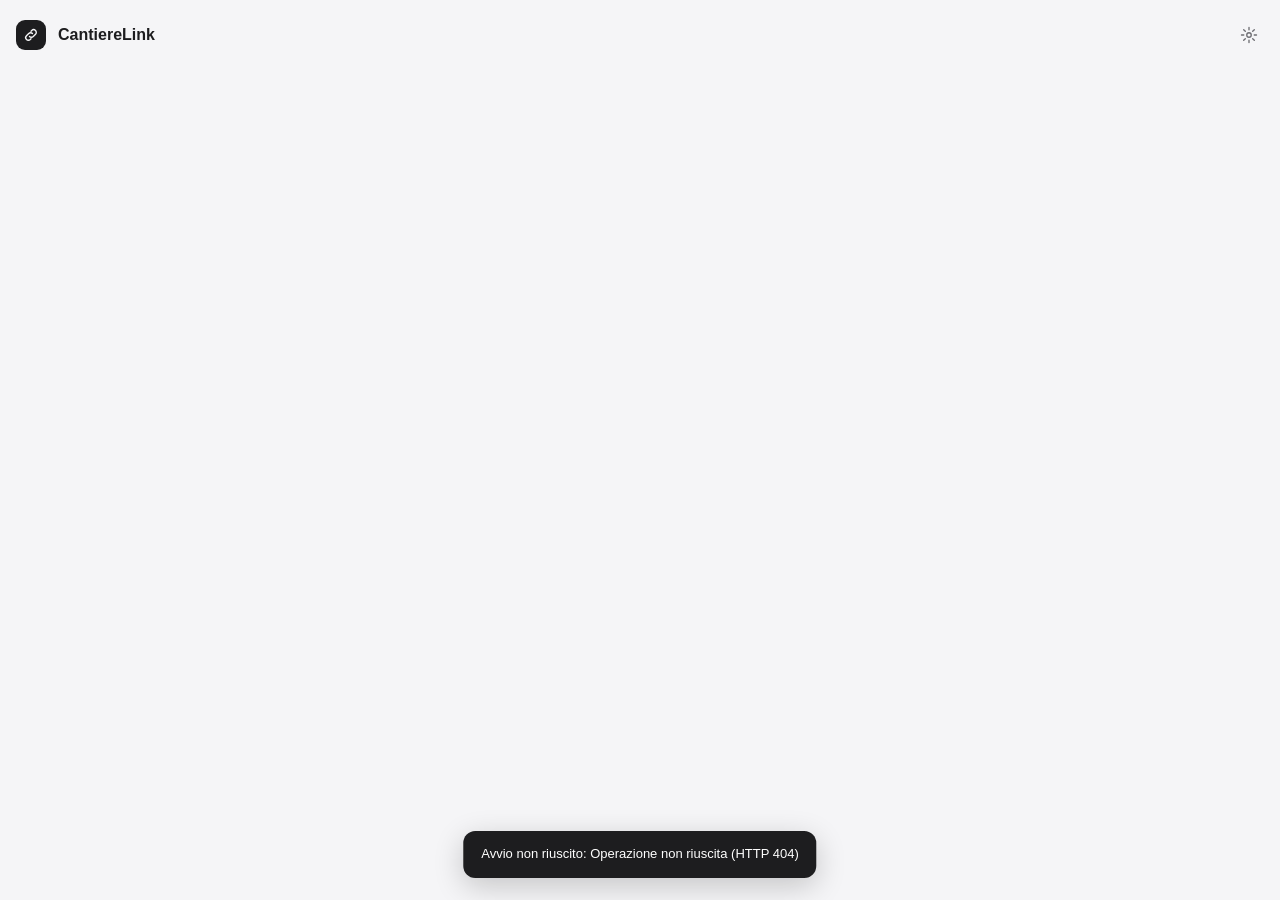
==== commit bcd20a2d: "Versione 0.5.1: correzioni della review unite alla 0.5.0 Unisce fix/review-2026-10 (base 0.3.0) alla" ====
--- a/web/index.html
+++ b/web/index.html
@@ -9,12 +9,12 @@
 :root{
   --bg:#f5f5f7;--card:#fff;--ink:#1d1d1f;--muted:#6e6e73;--soft:#86868b;--line:#e5e5ea;--fill:#f2f2f4;
   --accent:#0071e3;--accent-bg:#e8f1fc;--green:#248a3d;--green-bg:#e7f6ea;--orange:#b25000;--orange-bg:#fff4e5;
-  --red:#d70015;--red-bg:#fdecee;--violet:#6e3ad6;--violet-bg:#f1ebfd;--teal:#0a7c86;--teal-bg:#e3f5f6;--hl:#ff9f0a;--scroll-shadow:rgba(0,0,0,.22);
+  --red:#d70015;--red-bg:#fdecee;--violet:#6e3ad6;--violet-bg:#f1ebfd;--teal:#0a7c86;--teal-bg:#e3f5f6;--hl:#ff9f0a;
 }
 @media (prefers-color-scheme:dark){:root:not([data-theme="light"]){
   --bg:#000;--card:#1c1c1e;--ink:#f5f5f7;--muted:#a1a1a6;--soft:#8e8e93;--line:#38383a;--fill:#2c2c2e;
   --accent:#2997ff;--accent-bg:#0a2540;--green:#30d158;--green-bg:#0f2e17;--orange:#ff9f0a;--orange-bg:#33240a;
-  --red:#ff453a;--red-bg:#3a1210;--violet:#bf9cff;--violet-bg:#261a3d;--teal:#5ad8e6;--teal-bg:#0c2a2e;--scroll-shadow:rgba(255,255,255,.18)}}
+  --red:#ff453a;--red-bg:#3a1210;--violet:#bf9cff;--violet-bg:#261a3d;--teal:#5ad8e6;--teal-bg:#0c2a2e}}
 *{box-sizing:border-box}
 html,body{margin:0;background:var(--bg);color:var(--ink);font-family:-apple-system,BlinkMacSystemFont,"Segoe UI",Roboto,Helvetica,Arial,sans-serif}
 .app{max-width:1280px;margin:0 auto;padding:20px 16px 48px}
@@ -24,14 +24,14 @@
 .card{background:var(--card);border:1px solid var(--line);border-radius:16px}
 h1{font-size:28px;letter-spacing:-.02em;margin:0 0 6px}h2{font-size:19px;margin:0 0 12px;letter-spacing:-.01em}
 .sub{color:var(--muted);margin:0 0 20px;font-size:15px;line-height:1.45}
-.btn{display:inline-flex;align-items:center;gap:8px;height:40px;padding:0 18px;border-radius:999px;background:var(--accent);color:#fff;border:0;font-size:14px;font-weight:500;cursor:pointer;text-decoration:none}
+.btn{display:inline-flex;align-items:center;gap:8px;height:40px;padding:0 18px;border-radius:999px;background:var(--accent);color:#fff;border:0;font:500 14px -apple-system,BlinkMacSystemFont,"Segoe UI",Roboto,Helvetica,Arial,sans-serif;cursor:pointer;text-decoration:none}
 .btn.s{background:var(--fill);color:var(--ink)}.btn:disabled{opacity:.45;cursor:default}
 .ic{width:18px;height:18px;stroke:currentColor;fill:none;stroke-width:1.8;stroke-linecap:round;stroke-linejoin:round;flex:none}
 .pill{font-size:11px;font-weight:600;padding:4px 9px;border-radius:999px;white-space:nowrap;display:inline-block}
 .g{background:var(--green-bg);color:var(--green)}.b{background:var(--accent-bg);color:var(--accent)}
 .o{background:var(--orange-bg);color:var(--orange)}.r{background:var(--red-bg);color:var(--red)}.n{background:var(--fill);color:var(--muted)}
 .hidden{display:none!important}
-input.nome{height:44px;border-radius:10px;border:1px solid var(--line);background:var(--card);color:var(--ink);padding:0 14px;font-size:15px;width:min(420px,100%);margin-bottom:14px}
+input.nome{height:44px;border-radius:10px;border:1px solid var(--line);background:var(--card);color:var(--ink);padding:0 14px;font:15px -apple-system,BlinkMacSystemFont,"Segoe UI",Roboto,Helvetica,Arial,sans-serif;width:min(420px,100%);margin-bottom:14px}
 input.nome:focus{outline:none;border-color:var(--accent);box-shadow:0 0 0 4px var(--accent-bg)}
 .drop{padding:52px 24px;text-align:center;border:2px dashed var(--line);border-radius:20px;background:var(--card);transition:.25s;cursor:pointer}
 .drop.on{border-color:var(--accent);background:var(--accent-bg)}
@@ -61,29 +61,39 @@
 .page img{display:block;width:100%}
 .page .scan{position:absolute;left:0;right:0;height:16%;background:linear-gradient(transparent,rgba(0,113,227,.14),transparent);animation:scan 2.4s linear infinite;pointer-events:none}
 @keyframes scan{from{top:-16%}to{top:100%}}
+.page .w{position:absolute;background:rgba(0,113,227,.16);border-bottom:2px solid rgba(0,113,227,.55);border-radius:2px;opacity:0;animation:parola .35s forwards;pointer-events:none}
+.page .w.blocco{border:1px solid rgba(0,113,227,.5);border-bottom-width:1px;background:rgba(0,113,227,.08)}
+@keyframes parola{from{opacity:0;transform:scaleX(.3);transform-origin:left}to{opacity:1;transform:none}}
+.page .righe{position:absolute;inset:8% 10%;background:repeating-linear-gradient(transparent 0 14px,rgba(0,113,227,.12) 14px 20px);-webkit-mask:linear-gradient(#000,#000) top/100% 0 no-repeat;mask:linear-gradient(#000,#000) top/100% 0 no-repeat;animation:righe 2.4s linear infinite;pointer-events:none}
+@keyframes righe{to{-webkit-mask-size:100% 100%;mask-size:100% 100%}}
+.fermo .w{animation:none;opacity:.5}.fermo .righe{display:none}
 .box{position:absolute;border:2px solid var(--hl);background:rgba(255,159,10,.14);border-radius:4px;box-shadow:0 0 0 3px rgba(255,159,10,.18);animation:in .4s}
 .thought{margin-top:12px;font-size:13px;line-height:1.45;padding:10px 12px;border-radius:10px;background:var(--fill);min-height:42px}
 .thought b{color:var(--accent);font-weight:600}
 .crops{display:flex;gap:8px;margin-top:10px;flex-wrap:wrap}.crops img{height:64px;border-radius:8px;border:1px solid var(--line);background:#fff;cursor:pointer;animation:in .4s}
 .bins{display:grid;grid-template-columns:repeat(4,1fr);gap:12px}
-.bin{padding:14px;cursor:pointer;transition:.2s;min-height:140px}.bin:hover{border-color:var(--accent)}
+button.bin{width:100%;text-align:left;font:inherit;color:inherit}.bin{padding:14px;cursor:pointer;transition:.2s;min-height:140px}.bin:hover{border-color:var(--accent)}
 .bin .h{display:flex;align-items:flex-start;justify-content:space-between;margin-bottom:10px;gap:8px}
 .bin .n{font-size:26px;font-weight:700;letter-spacing:-.03em}.bin .lab{font-size:12px;color:var(--muted);line-height:1.3}
 .stack{display:grid;grid-template-columns:repeat(6,1fr);gap:4px}.stack img{width:100%;aspect-ratio:.72;object-fit:cover;object-position:top;border-radius:3px;border:1px solid var(--line);background:#fff;animation:pop .4s}
 @keyframes pop{from{transform:scale(.6);opacity:0}to{transform:none;opacity:1}}
 .bin.flash{animation:flash .7s}@keyframes flash{30%{box-shadow:0 0 0 4px var(--accent-bg)}}
 .sw{width:10px;height:10px;border-radius:3px;display:inline-block;margin-right:4px}
+.fasi{padding:14px 18px;margin-bottom:16px;display:grid;gap:9px}
+.fase{display:grid;grid-template-columns:22px 200px minmax(0,1fr) 150px;align-items:center;gap:12px;font-size:13px;color:var(--muted)}
+.fase .fi{width:22px;height:22px;border-radius:50%;display:flex;align-items:center;justify-content:center;font-size:12px;background:var(--fill);color:var(--soft)}
+.fase .fn{color:var(--ink)}.fase .fb{height:6px;background:var(--fill);border-radius:3px;overflow:hidden}
+.fase .fb i{display:block;height:100%;width:0;background:var(--accent);border-radius:3px;transition:width .5s}
+.fase .fm{font-size:12px;text-align:right;white-space:nowrap;overflow:hidden;text-overflow:ellipsis}
+.fase.fatto .fi{background:var(--green);color:#fff}.fase.fatto .fb i{background:var(--green)}
+.fase.ora .fi{background:var(--accent);color:#fff;animation:pulse 1.2s infinite}.fase.ora .fn{font-weight:600}
+.fase.ferma .fi{background:var(--orange);color:#fff}.fase.ferma .fb i{background:var(--orange)}
+@media(max-width:800px){.fase{grid-template-columns:22px minmax(0,1fr) auto}.fase .fb{grid-column:2/-1}}
+.ev.live{border-top:0;color:var(--ink)}.ev.live .pill{animation:pulse 1.2s infinite}
 .feed{padding:14px 16px;margin-top:16px}.feed h4{margin:0 0 8px;font-size:13px}
 .ev{display:flex;gap:10px;font-size:13px;padding:6px 0;border-top:1px solid var(--line);animation:in .35s;align-items:flex-start}
 .ev time{color:var(--soft);font-size:12px;width:58px;flex:none}
 .flyer{position:fixed;z-index:9;width:28px;pointer-events:none;border-radius:3px;box-shadow:0 4px 14px rgba(0,0,0,.18)}
-/* U1: a lavoro finito i risultati salgono sotto la barra di avanzamento; lettura e diario si ripiegano sotto */
-.flow-details>summary{display:none}
-#lavoro.finito{display:flex;flex-direction:column}.finito .flow-details{order:3}.finito .res{margin-top:0}
-.finito .flow-details>summary{display:flex;align-items:center;gap:8px;cursor:pointer;font-weight:600;font-size:15px;padding:14px 0 6px;color:var(--muted);list-style:none}
-.finito .flow-details>summary::-webkit-details-marker{display:none}
-.finito .flow-details>summary::before{content:"›";display:inline-block;width:14px;transition:transform .2s}.finito .flow-details[open]>summary::before{transform:rotate(90deg)}
-.finito .look{display:none}.finito .flow{grid-template-columns:1fr;margin-top:8px}
 
 .res{margin-top:22px}
 .ready{display:grid;grid-template-columns:1.3fr 1fr;gap:16px;margin-bottom:16px}
@@ -91,33 +101,27 @@
 .stati{padding:20px;display:grid;grid-template-columns:repeat(2,1fr);gap:10px}
 .stato{border-radius:12px;padding:14px}.stato .v{font-size:28px;font-weight:700}.stato .l{font-size:12px}
 .note{font-size:12px;color:var(--muted);display:flex;gap:8px;align-items:flex-start;margin-top:14px;line-height:1.45}
-.chain{padding:18px;overflow-x:auto;margin-bottom:16px}
-.verifica{padding:18px;margin-bottom:22px}.verifica-head{display:flex;align-items:center;gap:12px;flex-wrap:wrap;margin-bottom:6px}.verifica-head .pill{vertical-align:middle;margin-left:4px}
-.vitem{display:flex;gap:14px;align-items:flex-start;justify-content:space-between;padding:12px 0;border-top:1px solid var(--line);flex-wrap:wrap}.vitem:first-child{border-top:0}
-.vitem-main{flex:1;min-width:240px;font-size:13px;line-height:1.45}.vitem .muted{color:var(--muted)}.vitem .why-full{color:var(--muted);font-size:12px;margin-top:4px}.vitem .manca{font-size:12px;margin-top:4px;color:var(--orange)}
-.vitem-acts{display:flex;gap:8px;flex-wrap:wrap}.vitem-acts .btn{height:32px;padding:0 12px;font-size:12px}
-.vrow.evidenzia{animation:flash .9s}
-.cols,.vrow{display:grid;grid-template-columns:1.3fr 1.1fr 1.2fr .8fr 1.1fr;gap:10px;min-width:900px}
-.cols{font-size:12px;color:var(--muted);font-weight:600;margin-bottom:8px}
-.vrow{align-items:center;margin-bottom:10px;animation:in .45s both}
-.node{border:1px solid var(--line);border-radius:10px;padding:9px 11px;font-size:12.5px;background:var(--card);position:relative;transition:.2s}
-.node.click{cursor:pointer}.node.click:hover{border-color:var(--accent);box-shadow:0 0 0 3px var(--accent-bg)}
-.node small{display:block;color:var(--muted);font-size:11px;margin-top:2px}
-.node.miss{border-style:dashed;border-color:var(--red);color:var(--red);background:var(--red-bg)}.node.warn{border-color:var(--orange)}
-.why{font-size:12px;color:var(--muted);margin-top:4px;line-height:1.35}
 .tabwrap{overflow-x:auto}
-/* U2: scroll orizzontale interno con ombra ai bordi che segnala le colonne nascoste (sparisce a fine corsa) */
 .scrollx{overflow-x:auto;scrollbar-width:thin;background-color:var(--card);background-image:linear-gradient(90deg,var(--card) 40%,transparent),linear-gradient(270deg,var(--card) 40%,transparent),radial-gradient(farthest-side at 0 50%,var(--scroll-shadow),transparent),radial-gradient(farthest-side at 100% 50%,var(--scroll-shadow),transparent);background-position:0 0,100% 0,0 0,100% 0;background-repeat:no-repeat;background-size:48px 100%,48px 100%,16px 100%,16px 100%;background-attachment:local,local,scroll,scroll}
 .scrollx:focus-visible{outline:2px solid var(--accent);outline-offset:2px}
+table.dati td.cella{cursor:pointer;vertical-align:top}table.dati td.cella:hover{background:var(--fill)}
+table.dati td.sel{outline:2px solid var(--hl);outline-offset:-2px;border-radius:4px}
+table.dati .doc{display:block;margin-top:3px;font-size:11px;color:var(--accent);text-decoration:none;white-space:nowrap;max-width:220px;overflow:hidden;text-overflow:ellipsis}
+table.dati .doc:hover{text-decoration:underline}table.dati .vuoto{color:var(--soft)}
+.dettaglio{display:grid;grid-template-columns:minmax(0,1fr) minmax(0,1fr);gap:18px;padding:16px;margin:12px 0 18px}
+.dettaglio .pagina{position:relative;border:1px solid var(--line);border-radius:8px;overflow:hidden;background:#fff;align-self:start}
+.dettaglio .pagina img{display:block;width:100%}.dettaglio .vuota{padding:40px 16px;color:var(--muted);text-align:center}
+.dettaglio h3{margin:0 0 6px;font-size:15px}.dettaglio .k{color:var(--muted);font-size:12px;margin-top:12px}
+.dettaglio .cit{font-family:ui-monospace,Consolas,monospace;font-size:12px;background:var(--fill);padding:6px 8px;border-radius:6px;white-space:pre-wrap}
+.dettaglio .schede{display:flex;gap:6px;flex-wrap:wrap;margin-top:6px}
+@media(max-width:900px){.dettaglio{grid-template-columns:1fr}}
 table{width:100%;border-collapse:collapse;font-size:12.5px;min-width:1900px}
 td{min-width:120px}td:first-child{min-width:40px}td.nota{min-width:380px}
-.why{display:-webkit-box;-webkit-line-clamp:3;-webkit-box-orient:vertical;overflow:hidden}
 .fermo .scan{display:none}
 th{text-align:left;font-weight:600;color:var(--muted);font-size:11px;padding:10px;border-bottom:1px solid var(--line);white-space:nowrap}
 td{padding:10px;border-bottom:1px solid var(--line);vertical-align:top}
 td.src{color:var(--accent);cursor:pointer;text-decoration:underline;text-decoration-color:rgba(0,113,227,.3);text-underline-offset:3px}
 td.src:hover{background:var(--accent-bg)}
-/* U12: la prova è un <dialog> nativo: focus trappolato, Esc, backdrop */
 dialog.modal{width:min(1000px,calc(100vw - 32px));height:min(88vh,900px);max-width:none;max-height:none;padding:0;border:0;background:transparent;border-radius:16px;overflow:hidden}dialog.modal::backdrop{background:rgba(0,0,0,.4)}
 .sheet{width:100%;height:100%;display:flex;flex-direction:column;overflow:hidden}
 .sheet .bar2{display:flex;align-items:center;gap:10px;padding:12px 16px;border-bottom:1px solid var(--line)}
@@ -126,20 +130,57 @@
 button.pg{border:0;background:none;padding:0;text-align:left;color:var(--ink);font:inherit;width:100%}.pg{cursor:pointer}.pg img{width:100%;border-radius:6px;border:1px solid var(--line);background:#fff}.pg div{font-size:11px;color:var(--muted);margin-top:4px;word-break:break-all}
 .err{color:var(--red);font-size:14px;margin-top:10px}
 .fab{position:fixed;right:20px;bottom:20px;z-index:15;box-shadow:0 8px 24px rgba(0,0,0,.18);height:48px;padding:0 20px}
-.chat{position:fixed;right:20px;bottom:80px;z-index:16;width:min(420px,calc(100vw - 32px));height:min(620px,calc(100vh - 120px));display:flex;flex-direction:column;box-shadow:0 18px 50px rgba(0,0,0,.2);overflow:hidden}
-.chat .hd{padding:14px 16px;border-bottom:1px solid var(--line);display:flex;align-items:center;gap:10px}
-.chat .hd small{display:block;color:var(--muted);font-size:12px;font-weight:400}
-.chat .msgs{flex:1;overflow:auto;padding:14px;display:flex;flex-direction:column;gap:10px}
-.msg{max-width:88%;padding:10px 12px;border-radius:14px;font-size:14px;line-height:1.45;white-space:pre-wrap;animation:in .3s}
-.msg.u{align-self:flex-end;background:var(--accent);color:#fff;border-bottom-right-radius:4px}
-.msg.c{align-self:flex-start;background:var(--fill);border-bottom-left-radius:4px}
-.msg .fonti{display:flex;flex-wrap:wrap;gap:6px;margin-top:8px}
-.msg .fonte{font-size:11px;background:var(--card);border:1px solid var(--line);border-radius:999px;padding:3px 8px;cursor:pointer;color:var(--accent)}
-.msg.attesa{color:var(--muted);font-style:italic}
-.chat form{display:flex;gap:8px;padding:12px;border-top:1px solid var(--line)}
-.chat textarea{flex:1;resize:none;height:44px;border-radius:12px;border:1px solid var(--line);background:var(--card);color:var(--ink);padding:11px 12px;font-size:14px}
-.chat textarea:focus{outline:none;border-color:var(--accent)}
-@media (max-width:960px){.flow,.ready{grid-template-columns:1fr}.bins{grid-template-columns:repeat(2,1fr)}.look{position:static}}
+/* home a schede */
+.hhead{display:flex;justify-content:space-between;align-items:flex-end;gap:20px;flex-wrap:wrap;margin-bottom:18px}
+.cerca{height:40px;border-radius:999px;border:1px solid var(--line);background:var(--card);color:var(--ink);padding:0 16px;font:14px -apple-system,BlinkMacSystemFont,"Segoe UI",Roboto,Helvetica,Arial,sans-serif;min-width:200px}
+.cerca:focus{outline:none;border-color:var(--accent)}
+.lavori{grid-template-columns:repeat(auto-fill,minmax(300px,1fr));gap:14px}
+.lav{display:flex;flex-direction:column;gap:8px;padding:18px}
+.lav:hover{transform:translateY(-2px);box-shadow:0 6px 18px rgba(0,0,0,.08)}
+.lav .apri{margin-top:auto;color:var(--accent);font-weight:600;font-size:14px}
+.conti{display:flex;height:8px;border-radius:99px;overflow:hidden;background:var(--fill)}
+.conti i{display:block;height:100%}
+.nuovo{padding:18px;border:2px dashed var(--accent);background:var(--accent-bg);display:flex;flex-direction:column;gap:10px}
+.nuovo .t{font-weight:600;font-size:16px}
+.nuovo input.nome{margin:0;width:100%}
+.nuovo .drop{padding:18px 14px;border-radius:14px}
+.nuovo .drop .big{width:44px;height:44px;border-radius:12px;margin-bottom:10px}
+.nuovo .files{grid-template-columns:1fr;margin:0}
+.come{display:grid;grid-template-columns:repeat(3,1fr);gap:14px;margin-top:28px}
+.come div{background:var(--card);border:1px solid var(--line);border-radius:14px;padding:16px;font-size:14px;color:var(--muted);line-height:1.45}
+.come b{display:block;color:var(--ink);margin:6px 0 2px}
+.come span{display:inline-grid;place-items:center;width:26px;height:26px;border-radius:50%;background:var(--accent-bg);color:var(--accent);font-weight:700;font-size:13px}
+/* passi del lavoro */
+.job{display:grid;grid-template-columns:220px minmax(0,1fr);gap:16px;align-items:start}
+.passi{position:sticky;top:12px;display:flex;flex-direction:column;gap:4px}
+.passi button{display:flex;align-items:center;gap:10px;text-align:left;border:0;background:none;color:var(--soft);font:500 14px -apple-system,BlinkMacSystemFont,"Segoe UI",Roboto,Helvetica,Arial,sans-serif;padding:10px 12px;border-radius:12px;cursor:pointer}
+.passi button:disabled{cursor:default;opacity:.55}
+.passi button .n{width:26px;height:26px;border-radius:50%;border:2px solid currentColor;display:grid;place-items:center;font-size:12px;font-weight:700;flex:none}
+.passi button.fatto{color:var(--green)}
+.passi button.ora{color:var(--accent)}
+.passi button.ora .n{animation:pulse 1.4s infinite}
+.passi button.visto{background:var(--card);color:var(--ink);box-shadow:0 1px 3px rgba(0,0,0,.08)}
+.didascalia{background:var(--card);border:1px solid var(--line);border-left:4px solid var(--accent);border-radius:14px;padding:14px 18px;margin-bottom:14px}
+.didascalia h2{margin:0 0 2px}.didascalia p{margin:0;color:var(--muted);font-size:14px;line-height:1.45}
+.pv{display:none}.pv.on{display:block}
+.avviso{background:var(--orange-bg);color:var(--orange);border-radius:12px;padding:10px 14px;font-size:14px;margin-bottom:14px}
+.avviso.r{background:var(--red-bg);color:var(--red)}
+.gruppi{display:flex;gap:10px;align-items:flex-start;flex-wrap:wrap}
+.gruppo{flex:1;min-width:170px;padding:12px;border-top:4px solid var(--c)}
+.gruppo.via{opacity:.6}
+.gruppo .gt{display:flex;justify-content:space-between;gap:6px;font-size:13px;font-weight:600;margin-bottom:8px}
+.gruppo.manca{border:2px dashed var(--red);border-top-width:4px;color:var(--red);font-size:13px}
+.fogli{display:flex;flex-wrap:wrap;gap:6px}
+.fogli img{width:34px;aspect-ratio:.72;object-fit:cover;object-position:top;border-radius:3px;border:1px solid var(--line);background:#fff;cursor:pointer;animation:pop .4s both}
+.fogli img.girata{outline:2px solid var(--hl);outline-offset:1px}
+.freccia{align-self:center;color:var(--soft);font-size:20px}
+.esito .pill{font-size:12px}
+#p-risultato .stati{grid-template-columns:repeat(4,1fr);margin:14px 0 22px}
+.fornitori{display:grid;grid-template-columns:repeat(auto-fill,minmax(300px,1fr));gap:12px;margin-bottom:22px}
+.fornitore{padding:16px}.fornitore h3{margin:0 0 6px;font-size:15px}
+.fornitore ul{margin:0 0 12px;padding-left:18px;font-size:14px;line-height:1.5}
+@media (max-width:960px){.flow,.ready{grid-template-columns:1fr}.bins{grid-template-columns:repeat(2,1fr)}.look{position:static}
+ .job{grid-template-columns:1fr}.passi{position:static;flex-direction:row;overflow-x:auto}.passi button .t{display:none}.come{grid-template-columns:1fr}}
 </style>
 <link href="/web/app.css" rel="stylesheet">
 </head>
@@ -150,57 +191,62 @@
 <symbol id="down" viewBox="0 0 24 24"><path d="M12 4v12M7 11l5 5 5-5M5 20h14"/></symbol>
 <symbol id="fold" viewBox="0 0 24 24"><path d="M3 7a2 2 0 0 1 2-2h4l2 2h8a2 2 0 0 1 2 2v8a2 2 0 0 1-2 2H5a2 2 0 0 1-2-2z"/></symbol>
 <symbol id="info" viewBox="0 0 24 24"><circle cx="12" cy="12" r="9"/><path d="M12 11v5M12 8h.01"/></symbol>
-<symbol id="ic-chat" viewBox="0 0 24 24"><path d="M21 12a8 8 0 0 1-11.6 7.1L4 20l1.1-4.6A8 8 0 1 1 21 12z"/></symbol>
-<symbol id="x" viewBox="0 0 24 24"><path d="M6 6l12 12M18 6L6 18"/></symbol>
-<symbol id="ext" viewBox="0 0 24 24"><path d="M14 4h6v6M20 4l-9 9M18 14v5a1 1 0 0 1-1 1H5a1 1 0 0 1-1-1V7a1 1 0 0 1 1-1h5"/></symbol>
+
 <symbol id="ic-link" viewBox="0 0 24 24"><path d="M10 14a3.5 3.5 0 0 0 5 0l3-3a3.5 3.5 0 0 0-5-5l-1 1"/><path d="M14 10a3.5 3.5 0 0 0-5 0l-3 3a3.5 3.5 0 0 0 5 5l1-1"/></symbol>
 <symbol id="ic-gear" viewBox="0 0 24 24"><circle cx="12" cy="12" r="3"/><path d="M12 2v3M12 19v3M2 12h3M19 12h3M4.9 4.9l2.2 2.2M16.9 16.9l2.2 2.2M4.9 19.1l2.2-2.2M16.9 7.1l2.2-2.2"/></symbol>
 <symbol id="ic-plus" viewBox="0 0 24 24"><path d="M12 5v14M5 12h14"/></symbol>
-<symbol id="ic-history" viewBox="0 0 24 24"><path d="M3 12a9 9 0 1 0 3-6.7"/><path d="M3 4v5h5"/><path d="M12 8v4l3 2"/></symbol>
-<symbol id="ic-chevron" viewBox="0 0 24 24"><path d="M6 9l6 6 6-6"/></symbol>
-<symbol id="ic-send" viewBox="0 0 24 24"><path d="M12 19V5M5 12l7-7 7 7"/></symbol>
 <symbol id="ic-general" viewBox="0 0 24 24"><path d="M4 7h10M18 7h2M4 17h4M12 17h8"/><circle cx="16" cy="7" r="2"/><circle cx="10" cy="17" r="2"/></symbol>
 <symbol id="ic-account" viewBox="0 0 24 24"><circle cx="12" cy="8" r="4"/><path d="M4 21a8 8 0 0 1 16 0"/></symbol>
-<symbol id="ic-models" viewBox="0 0 24 24"><path d="M12 3l1.8 5.2L19 10l-5.2 1.8L12 17l-1.8-5.2L5 10l5.2-1.8z"/><path d="M19 16l.7 2.3L22 19l-2.3.7L19 22l-.7-2.3L16 19l2.3-.7z"/></symbol>
-<symbol id="ic-keys" viewBox="0 0 24 24"><rect x="3" y="6" width="18" height="12" rx="2"/><path d="M7 10h.01M11 10h.01M15 10h.01M7 14h10"/></symbol>
 <symbol id="ic-diag" viewBox="0 0 24 24"><path d="M3 12h4l3-7 4 14 3-7h4"/></symbol>
 <symbol id="ic-update" viewBox="0 0 24 24"><path d="M20 12a8 8 0 1 1-2.3-5.7"/><path d="M20 4v5h-5"/></symbol>
 <symbol id="ic-power" viewBox="0 0 24 24"><path d="M12 3v9"/><path d="M6.3 7a8 8 0 1 0 11.4 0"/></symbol>
+<symbol id="x" viewBox="0 0 24 24"><path d="M6 6l12 12M18 6L6 18"/></symbol>
+<symbol id="ext" viewBox="0 0 24 24"><path d="M14 4h6v6M20 4l-9 9M18 14v5a1 1 0 0 1-1 1H5a1 1 0 0 1-1-1V7a1 1 0 0 1 1-1h5"/></symbol>
 </defs></svg>
 
 <div class="desktop" id="desktop"><main class="workspace" id="workspace"><div class="app">
   <div class="top">
     <div class="logo" data-act="home" aria-label="CantiereLink"><svg class="ic"><use href="#ic-link"/></svg></div><div class="brand" data-act="home">CantiereLink</div>
-    <div class="crumb" id="crumb"></div><div class="sp"></div><button class="icon-button" data-act="settings" aria-label="Impostazioni"><svg class="ic"><use href="#ic-gear"/></svg></button><button class="icon-button" data-act="toggle-chat" aria-label="Apri o chiudi chat"><svg class="ic"><use href="#ic-chat"/></svg></button>
+    <div class="crumb" id="crumb"></div><div class="sp"></div><button class="icon-button" data-act="settings" aria-label="Impostazioni"><svg class="ic"><use href="#ic-gear"/></svg></button>
   </div>
 
   <!-- HOME -->
   <section id="home" class="hidden">
-    <h1>Carica i documenti del cantiere</h1>
-    <p class="sub">PDF, immagini o un archivio ZIP. Gli originali restano invariati. Dopo il caricamento premi «Avvia lettura»: testo e immagini saranno inviati all’agente ChatGPT collegato.</p>
-    <input class="nome" id="nome" placeholder="Nome del cantiere (facoltativo)">
-    <div class="drop" id="drop">
-      <div class="big"><svg class="ic" style="width:28px;height:28px"><use href="#up"/></svg></div>
-      <div style="font-weight:600;font-size:17px">Trascina qui i file</div>
-      <div style="color:var(--muted);font-size:14px;margin:6px 0 16px">oppure</div>
-      <button class="btn" type="button" data-act="pick-files">Scegli i file</button>
-      <input type="file" id="sel" multiple accept=".pdf,.zip,.png,.jpg,.jpeg,.tif,.tiff,.bmp" class="hidden">
+    <div class="hhead"><div><h1>I tuoi cantieri</h1>
+      <p class="sub" style="margin:0">Carichi i documenti del cantiere: CantiereLink li mette in ordine, legge i certificati e ti dice cosa manca e a chi chiederlo. Gli originali restano invariati.</p></div>
+      <div class="jobs-tools"><input class="cerca" id="cerca" placeholder="Cerca un cantiere" data-input="filtra-cantieri" aria-label="Cerca un cantiere"><button class="btn s" id="demo-button" data-act="demo" title="30 documenti inventati, piccoli e veloci da analizzare">Cantiere di prova</button><button class="btn s" data-act="trash">Cestino</button></div></div>
+    <div class="lavori" id="griglia">
+      <div class="card nuovo">
+        <div class="t"><svg class="ic"><use href="#ic-plus"/></svg> Nuovo cantiere</div>
+        <input class="nome" id="nome" placeholder="Nome del cantiere (facoltativo)">
+        <div class="drop" id="drop">
+          <div class="big"><svg class="ic" style="width:24px;height:24px"><use href="#up"/></svg></div>
+          <div style="font-weight:600">Trascina qui i file</div>
+          <div style="color:var(--muted);font-size:13px;margin:4px 0 10px">PDF, immagini o un archivio ZIP</div>
+          <button class="btn s" type="button">Scegli i file</button>
+          <input type="file" id="sel" multiple accept=".pdf,.zip,.png,.jpg,.jpeg,.tif,.tiff,.bmp" class="hidden">
+        </div>
+        <div class="files" id="files"></div>
+        <div class="send hidden" id="send">
+          <button class="btn" id="invia">Crea e carica</button>
+          <button class="btn s" id="annulla">Svuota</button>
+          <div class="upbar hidden" id="upbar"><i></i></div><span class="note" id="uptxt" style="margin:0"></span>
+        </div>
+        <div class="err" id="uperr"></div>
+      </div>
+      <div id="lavori" style="display:contents"></div>
     </div>
-    <div class="files" id="files"></div>
-    <div class="send hidden" id="send">
-      <button class="btn" id="invia">Carica e prepara le pagine</button>
-      <button class="btn s" id="annulla">Svuota</button>
-      <div class="upbar hidden" id="upbar"><i></i></div><span class="note" id="uptxt" style="margin:0"></span>
+    <div class="come">
+      <div><span>1</span><b>Carichi i file</b>Tutti i PDF insieme, anche in disordine o girati.</div>
+      <div><span>2</span><b>Guardi il risultato</b>Per ogni materiale: stato, documenti e cosa manca, in una tabella che rimanda alle pagine.</div>
+      <div><span>3</span><b>Scarichi e chiedi</b>Excel di tracciabilità, ZIP ordinato e richiesta pronta per ogni fornitore.</div>
     </div>
-    <div class="err" id="uperr"></div>
-    <div class="jobs-heading"><h2 style="margin-top:34px">I tuoi lavori</h2><div class="jobs-tools"><button class="btn s" id="demo-button" data-act="demo" title="30 documenti inventati, piccoli e veloci da analizzare">Crea cantiere di prova</button><button class="btn s" data-act="trash">Cestino</button></div></div>
-    <div class="lavori" id="lavori"></div>
   </section>
 
   <!-- LAVORO -->
-  <section id="lavoro" class="hidden"><div class="agent-banner"><span class="pill n" id="agent-pill">Agente</span><span id="agent-state" aria-live="polite">Collegamento all’agente…</span><input type="file" id="add-files" multiple accept=".pdf,.zip,.png,.jpg,.jpeg,.tif,.tiff,.bmp" class="hidden" data-change="add-files"><button id="add-button" class="btn s" data-act="add-files" title="Le pagine già lette non vengono rilette">Aggiungi file</button><button id="stop-button" class="btn s hidden" data-act="stop">Interrompi</button><button id="analyze-button" class="btn" data-act="analyze">Avvia lettura</button></div>
-    <div class="card prog" id="prog" role="progressbar" aria-label="Avanzamento del lavoro" aria-valuemin="0" aria-valuemax="100" aria-valuenow="0">
-      <svg class="ring" viewBox="0 0 64 64"><circle cx="32" cy="32" r="27" fill="none" stroke="var(--fill)" stroke-width="7"/>
+  <section id="lavoro" class="hidden"><div class="agent-banner"><span class="pill n" id="agent-pill">Agente</span><span id="agent-state" aria-live="polite">Collegamento all’agente…</span><input type="file" id="add-files" multiple accept=".pdf,.zip,.png,.jpg,.jpeg,.tif,.tiff,.bmp" class="hidden" data-change="add-files"><button id="add-button" class="btn s" data-act="add-files" title="Le pagine già lette non vengono rilette">Aggiungi file</button><button id="stop-button" class="btn s hidden" data-act="stop" title="Ferma l’analisi per non consumare token: le pagine già lette restano salvate">⏸ Ferma</button><button id="analyze-button" class="btn hidden" data-act="analyze" title="Continua dalle pagine rimaste">▶ Riprendi</button></div>
+    <div class="card prog">
+      <svg class="ring" id="prog" viewBox="0 0 64 64" role="progressbar" aria-label="Avanzamento del lavoro" aria-valuemin="0" aria-valuemax="100" aria-valuenow="0"><circle cx="32" cy="32" r="27" fill="none" stroke="var(--fill)" stroke-width="7"/>
         <circle id="ringv" cx="32" cy="32" r="27" fill="none" stroke="var(--accent)" stroke-width="7" stroke-linecap="round"
           stroke-dasharray="169.6" stroke-dashoffset="169.6" transform="rotate(-90 32 32)" style="transition:stroke-dashoffset .6s"/>
         <text id="ringt" x="32" y="37" text-anchor="middle" font-size="14" font-weight="700" fill="var(--ink)">0%</text></svg>
@@ -208,74 +254,71 @@
         <div style="font-weight:600" id="titolo">…</div>
         <div class="t"><i id="barv"></i></div>
         <div class="meta"><span id="bart"></span><span id="bare"></span><span id="bartok" title="Token usati con ChatGPT per questo cantiere"></span></div>
-        <div class="phase" id="phase"></div>
-        <div class="idle hidden" id="idle">Nessuna attività da qualche minuto: controlla lo stato dell’agente o premi «Riprendi lettura».</div>
+        <div class="idle hidden" id="idle">Nessuna attività da qualche minuto: controlla lo stato dell’agente o premi «Riprendi».</div>
       </div>
     </div>
-    <details class="flow-details" id="dettagli" open><summary>Lettura e smistamento delle pagine</summary>
-    <div class="flow">
-      <div class="card look">
-        <h3>Ultima pagina letta</h3>
-        <div class="who"><span class="dot" id="lookdot"></span><span id="lookfile">In attesa delle pagine…</span></div>
-        <div class="page" id="lookpage"><div class="scan"></div></div>
-        <div class="thought" id="thought">Le pagine vengono lette a gruppi: qui compare l’ultima consegnata dall’agente, con la sua scheda.</div>
-        <div class="crops" id="crops"></div>
+    <div class="card fasi" id="fasi" aria-label="Fasi del lavoro"></div>
+    <div class="avviso hidden" id="vecchio"></div>
+    <div class="job">
+      <nav class="passi" id="passi" aria-label="Passi del lavoro"></nav>
+      <div class="corpo">
+        <div class="didascalia"><h2 id="ptitolo"></h2><p id="ptesto"></p></div>
+
+        <div class="pv" id="p-carica"><div class="card" style="padding:18px" id="ricevuti"></div></div>
+
+        <div class="pv" id="p-smisto"><div class="flow">
+          <div class="card look">
+            <h3>Il documento in esame</h3>
+            <div class="who"><span class="dot" id="lookdot"></span><span id="lookfile">In attesa delle pagine…</span></div>
+            <div class="page" id="lookpage"><div class="scan"></div></div>
+            <div class="thought" id="thought">Le pagine compaiono qui mentre vengono lette.</div>
+            <div class="crops" id="crops"></div>
+          </div>
+          <div>
+            <div class="bins" id="bins"></div>
+            <div class="card feed"><h4>Diario del lavoro</h4><div class="ev live hidden" id="feed-live"></div><div id="feed"></div></div>
+          </div>
+        </div></div>
+
+        <div class="pv" id="p-ordine"><div id="ordine"></div></div>
+
+        <div class="pv" id="p-risultato">
+          <div class="card hero esito" id="esito">
+            <span class="pill" id="esito-pill"></span>
+            <h1 style="margin-top:12px" id="esito-titolo"></h1>
+            <p class="sub" style="margin:0" id="ressub"></p>
+            <div id="esito-avvisi"></div>
+            <div class="acts">
+              <button class="btn" id="scarica" data-act="download" data-tipo="scarica"><svg class="ic"><use href="#down"/></svg>Scarica Excel e prove</button>
+              <button class="btn s" id="riordina" data-act="download" data-tipo="fascicolo-ordinato"><svg class="ic"><use href="#fold"/></svg>ZIP con i documenti in ordine</button>
+              <button class="btn s" id="vedi-tabella" data-act="toggle-table">▦ Vedi tabella</button>
+            </div>
+            <div class="note"><svg class="ic"><use href="#info"/></svg>Lettura e riconoscimento sono automatici e possono contenere errori. Verifica sempre l'Excel con i documenti originali.</div>
+          </div>
+          <section class="hidden" id="tabella-dati" aria-label="Tabella dei dati">
+            <h2>Tabella dei dati</h2>
+            <p class="sub">Clicca una cella: sotto vedi la pagina con il dato evidenziato e perché è stato usato. Clicca 📄 per aprire il documento originale.</p>
+            <div class="card tabwrap scrollx" tabindex="0" aria-label="Tabella dei dati: scorri in orizzontale per vedere tutte le colonne"><table class="dati" id="tdati"></table></div>
+            <div class="card dettaglio" id="dettaglio"></div>
+          </section>
+          <div class="card stati" id="stati"></div>
+          <h2>Da chiedere ai fornitori</h2>
+          <div class="fornitori" id="fornitori"></div>
+        </div>
       </div>
-      <div>
-        <div class="bins" id="bins"></div>
-        <div class="card feed"><h4>Diario del lavoro</h4><div id="feed"></div></div>
-      </div>
-    </div></details>
-
-    <div class="res hidden" id="res">
-      <div class="ready">
-        <div class="card hero">
-          <span class="pill g">Completato</span>
-          <h1 style="margin-top:12px">L'Excel è pronto</h1>
-          <p class="sub" style="margin:0" id="ressub"></p>
-          <div class="acts">
-            <a class="btn" id="scarica"><svg class="ic"><use href="#down"/></svg>Scarica Excel e prove</a>
-            <a class="btn s" id="riordina"><svg class="ic"><use href="#fold"/></svg>Documenti riordinati e rinominati</a>
-          </div>
-          <div class="note"><svg class="ic"><use href="#info"/></svg>Lettura e riconoscimento sono automatici e possono contenere errori. Verifica sempre l'Excel con i documenti originali.</div>
-        </div>
-        <div class="card stati" id="stati"></div>
-      </div>
-      <div class="card verifica" id="verifica-card"><div class="verifica-head"><h2 style="margin:0">Da verificare <span class="pill o" id="verifica-count">0</span></h2><span class="sub" style="margin:0">Voci con un dato incerto o assente: qui c’è cosa manca e che cosa chiedere.</span></div><div id="verifica"></div></div>
-      <h2>Collegamenti a ritroso</h2>
-      <p class="sub">Tabella del costruttore → DDT del commerciante → certificato 3.1 → colata. Le caselle si aprono sul documento, con il dato evidenziato.</p>
-      <div class="card chain scrollx" tabindex="0" aria-label="Collegamenti a ritroso: scorri in orizzontale per vedere tutte le colonne"><div class="cols"><div>Voce</div><div>DDT commerciante</div><div>Certificato 3.1</div><div>Colata</div><div>Esito</div></div><div id="chain"></div></div>
-      <h2>Tracciabilità</h2>
-      <div class="card tabwrap scrollx" tabindex="0" aria-label="Tabella di tracciabilità: scorri in orizzontale per vedere tutte le colonne"><table id="tab"></table></div>
     </div>
   </section>
 </div>
 
-</main><div class="splitter" id="splitter" role="separator" aria-label="Larghezza chat" aria-orientation="vertical" aria-valuemin="310" aria-valuemax="600" aria-valuenow="390" tabindex="0"></div>
-<aside class="sidechat" id="sidechat" aria-label="Chat del cantiere">
-  <header class="chat-toolbar"><button class="conversation-title" id="conversation-title" data-act="history">Chat del cantiere <svg class="ic"><use href="#ic-chevron"/></svg></button><button class="icon-button" data-act="new-conversation" aria-label="Nuova conversazione"><svg class="ic"><use href="#ic-plus"/></svg></button><button class="icon-button" data-act="history" aria-label="Cronologia"><svg class="ic"><use href="#ic-history"/></svg></button><button class="icon-button" data-act="toggle-chat" aria-label="Chiudi chat"><svg class="ic"><use href="#x"/></svg></button></header>
-  <div class="chat-scope"><span></span><span id="chat-scope-name">Nessun cantiere</span></div>
-  <div class="history-popover hidden" id="history"><div class="popover-label">CONVERSAZIONI DEL CANTIERE</div><div id="history-list"></div></div>
-  <div class="conversation" id="conversation" role="log" aria-live="polite" aria-label="Messaggi"></div>
-  <div class="composer-area">
-    <div class="suggestions"><button data-act="ask" data-text="Quali documenti mancano?">Cosa manca?</button><button data-act="ask" data-text="Quali voci sono da confermare?">Da confermare</button></div>
-    <div class="composer-card">
-      <div class="context-chips" id="context-chips"></div>
-      <label class="sr-only" for="question">Domanda sul cantiere</label><textarea id="question" placeholder="Chiedi qualcosa sul cantiere. Usa @ per una fonte…" rows="2" maxlength="2000"></textarea>
-      <div class="composer-footer"><button class="icon-button" data-act="pick-context" aria-label="Aggiungi fonte al contesto"><svg class="ic"><use href="#ic-plus"/></svg></button><div class="sp"></div><button class="send-button" id="send-question" data-act="ask" aria-label="Invia domanda"><svg class="ic"><use href="#ic-send"/></svg></button></div>
-    </div>
-    <div class="agent-toolbar"><button class="agent-icon" data-act="settings" data-section="account" aria-label="Account e agente"><svg class="ic"><use href="#ic-account"/></svg></button><label class="sr-only" for="model">Modello</label><select id="model" data-change="model"><option value="">Automatico</option></select><label class="sr-only" for="effort">Ragionamento</label><select id="effort" data-change="effort"><option value="">Predefinito</option><option value="low">Basso</option><option value="medium">Medio</option><option value="high">Alto</option></select><div class="sp"></div><button class="icon-button" data-act="settings" data-section="models" aria-label="Impostazioni modello"><svg class="ic"><use href="#ic-gear"/></svg></button></div>
-    <div class="demo-caption"><span id="chat-plan">ChatGPT non collegato</span> <button id="stop-agent" class="text-button hidden" data-act="stop">Interrompi</button></div>
-  </div>
-</aside></div>
-<dialog id="settings-dialog" class="settings-dialog" aria-labelledby="settings-title"><div class="settings-header"><h2 id="settings-title">Impostazioni</h2><div class="sp"></div><button class="icon-button" data-act="close-settings" aria-label="Chiudi impostazioni"><svg class="ic"><use href="#x"/></svg></button></div><div class="settings-layout"><nav class="settings-nav" aria-label="Sezioni impostazioni"><label class="sr-only" for="settings-search">Cerca impostazioni</label><input id="settings-search" type="search" placeholder="Cerca impostazioni…" data-input="filter-settings"><button data-section="general" data-act="section"><svg class="ic"><use href="#ic-general"/></svg>Generali</button><button data-section="account" data-act="section"><svg class="ic"><use href="#ic-account"/></svg>Account e agente</button><button data-section="models" data-act="section"><svg class="ic"><use href="#ic-models"/></svg>Modelli</button><button data-section="storage" data-act="section"><svg class="ic"><use href="#fold"/></svg>Documenti e dati</button><button data-section="shortcuts" data-act="section"><svg class="ic"><use href="#ic-keys"/></svg>Scorciatoie</button><button data-section="diagnostics" data-act="section"><svg class="ic"><use href="#ic-diag"/></svg>Diagnostica</button><button data-section="updates" data-act="section"><svg class="ic"><use href="#ic-update"/></svg>Aggiornamenti</button><a class="guide-nav" href="/guida/" target="_blank" rel="noopener">Guida interattiva ↗</a><button data-act="close-app"><svg class="ic"><use href="#ic-power"/></svg>Chiudi applicazione</button><div class="settings-nav-foot">CantiereLink<br><span>App locale · Mac e Windows</span></div></nav><section id="settings-content" class="settings-content"></section></div><footer class="settings-foot">Credenziali nel portachiavi del sistema.<div class="sp"></div><button class="text-button" data-act="close-settings">Fine</button></footer></dialog>
+</main></div>
+<dialog id="settings-dialog" class="settings-dialog" aria-labelledby="settings-title"><div class="settings-header"><h2 id="settings-title">Impostazioni</h2><div class="sp"></div><button class="icon-button" data-act="close-settings" aria-label="Chiudi impostazioni"><svg class="ic"><use href="#x"/></svg></button></div><div class="settings-layout"><nav class="settings-nav" aria-label="Sezioni impostazioni"><label class="sr-only" for="settings-search">Cerca impostazioni</label><input id="settings-search" type="search" placeholder="Cerca impostazioni…" data-input="filter-settings"><button data-section="general" data-act="section"><svg class="ic"><use href="#ic-general"/></svg>Generali</button><button data-section="account" data-act="section"><svg class="ic"><use href="#ic-account"/></svg>Accessi e modelli</button><button data-section="agente" data-act="section"><svg class="ic"><use href="#ic-link"/></svg>Collega un agente</button><button data-section="storage" data-act="section"><svg class="ic"><use href="#fold"/></svg>Documenti e dati</button><button data-section="diagnostics" data-act="section"><svg class="ic"><use href="#ic-diag"/></svg>Diagnostica</button><button data-section="updates" data-act="section"><svg class="ic"><use href="#ic-update"/></svg>Aggiornamenti</button><a class="guide-nav" href="/guida/" target="_blank" rel="noopener">Guida interattiva ↗</a><button data-act="close-app"><svg class="ic"><use href="#ic-power"/></svg>Chiudi applicazione</button><div class="settings-nav-foot">CantiereLink<br><span>App locale · Mac e Windows</span></div></nav><section id="settings-content" class="settings-content"></section></div><footer class="settings-foot">Credenziali nel portachiavi del sistema.<div class="sp"></div><button class="text-button" data-act="close-settings">Fine</button></footer></dialog>
 <aside id="update-notice" class="update-notice hidden" role="status"><span id="update-notice-text"></span><button class="btn s" data-act="settings" data-section="updates">Vedi novità</button><button class="text-button" data-act="dismiss-update">Più tardi</button></aside>
 <dialog id="trash-dialog" class="trash-dialog"><h2 id="trash-title">Cestino</h2><div id="trash-body"></div><div class="acts"><button class="btn s" data-act="close-trash">Chiudi</button><button class="btn hidden" id="trash-confirm" data-act="move-to-trash">Sposta nel cestino</button></div></dialog>
 <div id="toast" class="toast hidden" role="status"></div>
 <dialog class="modal" id="modal" aria-labelledby="mtitle"><div class="card sheet">
   <div class="bar2"><b id="mtitle" style="flex:1"></b><a class="btn s" id="mopen" target="_blank" style="height:32px;padding:0 12px"><svg class="ic"><use href="#ext"/></svg>Apri</a>
   <button class="btn s" style="height:32px;padding:0 12px" data-act="close-modal"><svg class="ic"><use href="#x"/></svg></button></div>
-  <iframe id="mframe" class="hidden" title="Prova del dato"></iframe><div class="body hidden" id="mbody"></div>
+  <iframe id="mframe" class="hidden"></iframe><div class="body hidden" id="mbody"></div>
 </div></dialog>
 
 <script src="/web/cantiere.js"></script>
--- a/web/app.css
+++ b/web/app.css
@@ -1,21 +1,19 @@
-:root{--sidebar-width:390px;color-scheme:light}
+:root{--scroll-shadow:rgba(0,0,0,.18);color-scheme:light}
 :root[data-theme=dark]{color-scheme:dark;--bg:#000;--card:#1c1c1e;--ink:#f5f5f7;--muted:#a1a1a6;--soft:#8e8e93;--line:#38383a;--fill:#2c2c2e;--accent:#2997ff;--accent-bg:#0a2540;--green:#30d158;--green-bg:#0f2e17;--orange:#ff9f0a;--orange-bg:#33240a;--red:#ff453a;--red-bg:#3a1210;--violet:#bf9cff;--violet-bg:#261a3d;--teal:#5ad8e6;--teal-bg:#0c2a2e;--scroll-shadow:rgba(255,255,255,.18)}
 body{height:100dvh;overflow:hidden;font-family:-apple-system,BlinkMacSystemFont,"Segoe UI",Roboto,Helvetica,Arial,sans-serif}
 button,select,textarea,input{font-family:inherit}button{cursor:pointer}button:focus-visible,a:focus-visible,select:focus-visible,input:focus-visible,textarea:focus-visible,[tabindex]:focus-visible{outline:2px solid var(--accent);outline-offset:3px}button:disabled{cursor:default;opacity:.5}[hidden]{display:none!important}
-.desktop{display:grid;grid-template-columns:minmax(0,1fr) 5px var(--sidebar-width);height:100dvh;max-width:100%;padding:0 6px 6px 0;gap:0}.desktop.closed{grid-template-columns:minmax(0,1fr)}.desktop.closed .sidechat,.desktop.closed .splitter{display:none}.workspace{overflow:auto;min-width:0;scrollbar-width:thin}.app{max-width:1280px;padding:20px 22px 48px}.top{min-height:30px}.brand{white-space:nowrap}.crumb{white-space:nowrap;overflow:hidden;text-overflow:ellipsis;max-width:250px}.splitter{cursor:col-resize;position:relative;touch-action:none}.splitter:hover,.splitter:focus-visible{background:var(--accent);border-radius:8px}.splitter::after{content:"";position:absolute;inset:0 -4px;z-index:3}.sidechat{background:var(--card);border:1px solid var(--line);border-radius:9px;display:flex;flex-direction:column;min-width:0;min-height:0;margin-top:6px;position:relative;overflow:hidden}
-.icon-button{width:30px;height:30px;border:0;border-radius:7px;background:transparent;color:var(--muted);display:inline-flex;align-items:center;justify-content:center;font-size:21px;flex:none;line-height:1}.icon-button:hover{background:var(--fill);color:var(--ink)}.text-button{border:0;background:none;color:var(--accent);font-size:12px;padding:5px;cursor:pointer}.chat-toolbar{display:flex;gap:2px;align-items:center;padding:11px 9px 6px;min-height:48px}.conversation-title{flex:1;min-width:0;border:0;background:none;text-align:left;color:var(--ink);font-size:12px;font-weight:500;white-space:nowrap;overflow:hidden;text-overflow:ellipsis;padding:7px}.conversation-title span{color:var(--soft);margin-left:8px}.chat-scope{font-size:11px;color:var(--muted);padding:3px 16px 12px;display:flex;gap:5px;align-items:center}.chat-scope>span:first-child{width:5px;height:5px;background:var(--green);border-radius:50%;flex:none}.conversation{flex:1;overflow:auto;padding:7px 16px 16px;scrollbar-width:thin;min-height:150px}.user-message{margin:12px 0 25px auto;max-width:89%;padding:11px 13px;border-radius:15px 15px 4px 15px;background:var(--fill);border:1px solid var(--line);font-size:13px;line-height:1.55;white-space:pre-wrap;overflow-wrap:anywhere}.assistant-message{font-size:13px;line-height:1.7;margin:0 0 26px;overflow-wrap:anywhere}.assistant-message p{margin:10px 0}.assistant-message b{font-weight:600}.activity-details{color:var(--muted);font-size:11px;margin:0 0 14px}.activity-details summary{cursor:pointer;list-style:none}.activity-details summary::after{content:" ›"}.activity-details[open] summary::after{content:" ⌄"}.activity-details div{padding:8px 0 0 11px;border-left:1px solid var(--line);margin:5px 0}.source-card{width:100%;padding:10px;margin:8px 0 0;display:flex;gap:9px;align-items:center;text-align:left;border:1px solid var(--line);border-radius:9px;background:transparent;color:var(--ink);font-size:12px}.source-card:hover{background:var(--fill)}.source-card small{display:block;font-size:11px;color:var(--muted);margin-top:2px}.source-card .source-arrow{margin-left:auto;color:var(--muted)}.source-card .ic{color:var(--muted);width:16px}.composer-area{padding:0 12px 10px}.suggestions{display:flex;gap:6px;flex-wrap:wrap;margin-bottom:10px}.suggestions button{border:1px solid var(--line);background:transparent;color:var(--muted);font-size:11px;padding:6px 9px;border-radius:999px}.suggestions button:hover{background:var(--fill);color:var(--ink)}.composer-card{background:var(--card);border:1px solid var(--line);border-radius:13px;padding:9px 10px 6px}.composer-card:focus-within{border-color:var(--soft)}#question{display:block;resize:none;width:100%;min-height:54px;max-height:160px;border:0;background:none;color:var(--ink);font:13px/1.6 inherit;padding:4px;outline:none}#question::placeholder{color:var(--soft)}.composer-footer{display:flex;align-items:center}.send-button{border:0;background:var(--ink);color:var(--card);width:29px;height:29px;border-radius:50%;font-size:21px;font-weight:500}.send-button:hover{opacity:.8}.agent-toolbar{display:flex;align-items:center;gap:3px;padding:6px 1px 1px;min-width:0}.agent-toolbar select{font-size:11px;background:transparent;border:0;color:var(--muted);max-width:135px;min-width:0;padding:4px 0}.agent-toolbar select:first-of-type{color:var(--ink);font-weight:600}.agent-icon{background:none;border:0;color:var(--ink);font-size:19px;padding:3px}.demo-caption{font-size:10px;text-align:center;color:var(--muted);padding:3px 0}.context-chips{display:flex;gap:5px;flex-wrap:wrap}.context-chip{font-size:11px;background:var(--accent-bg);color:var(--accent);border-radius:6px;padding:4px 6px;display:inline-flex;align-items:center;gap:6px;margin-bottom:5px}.context-chip button{font:14px inherit;color:inherit;border:0;background:none;padding:0 2px}.history-popover{position:absolute;top:48px;left:10px;right:10px;z-index:5;border:1px solid var(--line);border-radius:12px;background:var(--card);box-shadow:0 12px 35px #0002;padding:10px;max-height:300px;overflow:auto}.popover-label{font-size:10px;color:var(--muted);padding:4px 6px 9px;letter-spacing:.06em}.history-item{display:block;border:0;background:none;color:var(--ink);text-align:left;padding:10px;border-radius:7px;width:100%;font-size:12px}.history-item:hover{background:var(--fill)}.history-item small{display:block;color:var(--muted);font-size:11px;margin-top:3px}.document-tools{display:flex;align-items:center;justify-content:space-between;margin-bottom:11px}.look .page{cursor:zoom-in}.look .page img{aspect-ratio:1/1.21;object-fit:cover;object-position:top}.look .page.fermo{max-height:350px}.bin{min-height:120px;appearance:none;text-align:left;color:var(--ink);font-family:inherit}.stack{grid-template-columns:repeat(5,minmax(0,1fr));gap:3px}.bin .n{background:transparent}.feed .ev:last-child{padding-bottom:0}.cols,.vrow{min-width:800px}.node{min-height:59px}.node.selected{border-color:var(--accent);background:var(--accent-bg)}.row-ask{display:inline-block;border:0;background:transparent;color:var(--accent);font-size:11px;padding:4px 0 0}.why{font-size:11px}.hero .btn{font-family:inherit}.phase button{border:0;background:var(--fill);color:var(--muted);border-radius:99px;font-size:11px;padding:4px 9px}.phase button:hover{color:var(--accent)}.res h2{margin-top:26px}.demo-workspace-label{color:var(--muted);font-size:11px;display:flex;align-items:center;gap:8px;margin-bottom:16px}.btn{font-family:inherit}.details-toggle{border:0;background:transparent;color:var(--muted);padding:4px;font-size:12px}.output-filter{display:flex;gap:6px;flex-wrap:wrap;margin-bottom:14px}.output-filter button{font-size:12px;padding:6px 10px;border-radius:99px;border:1px solid var(--line);background:var(--card);color:var(--muted)}.output-filter button.active{background:var(--accent-bg);color:var(--accent);border-color:var(--accent-bg)}
-dialog{color:var(--ink);background:var(--card);border:1px solid var(--line);padding:0;border-radius:17px;box-shadow:0 24px 80px #0004}dialog::backdrop{background:#0006;backdrop-filter:blur(3px)}.settings-dialog{width:min(900px,calc(100vw - 40px));max-height:calc(100dvh - 40px);overflow:hidden}.settings-header{display:flex;align-items:center;gap:10px;padding:14px 20px;border-bottom:1px solid var(--line)}.settings-header h2{font-size:16px;margin:0}.settings-layout{display:grid;grid-template-columns:220px minmax(0,1fr);height:min(545px,calc(100dvh - 168px))}.settings-nav{padding:14px 10px;background:var(--bg);border-right:1px solid var(--line);display:flex;flex-direction:column;gap:4px;overflow:auto}.settings-nav input{width:100%;background:var(--card);color:var(--ink);border:1px solid var(--line);padding:8px 10px;border-radius:8px;font-size:12px;margin-bottom:12px}.settings-nav>button{display:flex;align-items:center;gap:10px;border:0;background:none;color:var(--ink);padding:11px 12px;border-radius:8px;font-size:12px;text-align:left}.settings-nav>button span{width:18px;text-align:center;font-size:18px;line-height:1}.settings-nav>button.active{color:var(--accent);background:var(--accent-bg)}.settings-nav>button:hover{background:var(--fill)}.settings-nav-foot{margin-top:auto;padding:30px 11px 6px;color:var(--muted);font-size:11px;line-height:1.8}.settings-nav-foot span{font-size:10px}.settings-content{padding:27px;overflow:auto;min-width:0}.settings-content h2{font-size:22px;margin-bottom:7px}.settings-content>.sub{font-size:13px;line-height:1.6;margin-bottom:19px}.setting-row{padding:16px 0;border-bottom:1px solid var(--line);display:flex;align-items:center;justify-content:space-between;gap:16px;font-size:13px}.setting-row small{color:var(--muted);font-size:11px;display:block;line-height:1.6;margin-top:4px;max-width:290px}.setting-row select{background:var(--fill);border:1px solid var(--line);color:var(--ink);font-size:12px;border-radius:8px;padding:8px;max-width:180px}.setting-row button{flex:none}.setting-row input[type=checkbox]{accent-color:var(--accent);width:18px;height:18px;flex:none}.setting-info{padding:13px 15px;background:var(--fill);color:var(--muted);border-radius:11px;font-size:12px;line-height:1.65;margin-top:18px}.account-card{border:1px solid var(--line);border-radius:12px;padding:18px;margin:19px 0}.account-title{display:flex;gap:10px;align-items:center;font-size:15px;font-weight:600}.account-card p{font-size:12px;line-height:1.7;color:var(--muted);margin:12px 0 17px}.account-card .btn{font-size:12px;height:36px}.settings-foot{border-top:1px solid var(--line);display:flex;align-items:center;gap:10px;padding:10px 20px;font-size:11px;color:var(--muted)}kbd{border:1px solid var(--line);background:var(--fill);border-radius:5px;padding:3px 7px;font:11px inherit;white-space:nowrap}.document-dialog{width:min(870px,calc(100vw - 32px));max-height:calc(100dvh - 32px);overflow:hidden}.document-content{background:var(--bg);padding:20px;max-height:calc(100dvh - 115px);overflow:auto}.document-content>img{display:block;width:min(100%,650px);margin:0 auto;border:1px solid var(--line);border-radius:5px}.document-note{font-size:12px;line-height:1.6;color:var(--muted);padding:0 0 15px;max-width:650px;margin:auto}.document-grid{display:grid;grid-template-columns:repeat(auto-fill,minmax(135px,1fr));gap:16px}.document-grid button{border:1px solid var(--line);border-radius:10px;background:var(--card);padding:9px;color:var(--ink);text-align:left;font-size:12px}.document-grid img{width:100%;border-radius:5px;display:block;margin-bottom:8px}.document-grid small{display:block;color:var(--muted);margin-top:4px}.toast{position:fixed;bottom:22px;left:50%;transform:translateX(-50%);z-index:100;background:var(--ink);color:var(--card);border-radius:12px;box-shadow:0 8px 30px #0003;padding:13px 18px;font-size:13px;line-height:1.6;max-width:min(560px,calc(100vw - 28px));width:max-content}.sr-only{position:absolute;width:1px;height:1px;overflow:hidden;clip:rect(0,0,0,0);white-space:nowrap}.unread{padding:15px;color:var(--muted);font-size:12px;line-height:1.7}.setting-range{width:145px;accent-color:var(--accent)}
+.desktop{display:grid;grid-template-columns:minmax(0,1fr);height:100dvh;max-width:100%;padding:0;gap:0}.workspace{overflow:auto;min-width:0;scrollbar-width:thin}.app{max-width:1280px;padding:20px 22px 48px}.top{min-height:30px}.brand{white-space:nowrap}.crumb{white-space:nowrap;overflow:hidden;text-overflow:ellipsis;max-width:250px}
+.icon-button{width:30px;height:30px;border:0;border-radius:7px;background:transparent;color:var(--muted);display:inline-flex;align-items:center;justify-content:center;font-size:21px;flex:none;line-height:1}.icon-button:hover{background:var(--fill);color:var(--ink)}.text-button{border:0;background:none;color:var(--accent);font-size:12px;padding:5px;cursor:pointer}.document-tools{display:flex;align-items:center;justify-content:space-between;margin-bottom:11px}.look .page{cursor:zoom-in}.look .page img{aspect-ratio:1/1.21;object-fit:cover;object-position:top}.look .page.fermo{max-height:350px}.bin{min-height:120px;appearance:none;text-align:left;color:var(--ink);font-family:inherit}.stack{grid-template-columns:repeat(5,minmax(0,1fr));gap:3px}.bin .n{background:transparent}.feed .ev:last-child{padding-bottom:0}.hero .btn{font-family:inherit}.phase button{border:0;background:var(--fill);color:var(--muted);border-radius:99px;font-size:11px;padding:4px 9px}.phase button:hover{color:var(--accent)}.res h2{margin-top:26px}.demo-workspace-label{color:var(--muted);font-size:11px;display:flex;align-items:center;gap:8px;margin-bottom:16px}.btn{font-family:inherit}.details-toggle{border:0;background:transparent;color:var(--muted);padding:4px;font-size:12px}.output-filter{display:flex;gap:6px;flex-wrap:wrap;margin-bottom:14px}.output-filter button{font-size:12px;padding:6px 10px;border-radius:99px;border:1px solid var(--line);background:var(--card);color:var(--muted)}.output-filter button.active{background:var(--accent-bg);color:var(--accent);border-color:var(--accent-bg)}
+dialog{color:var(--ink);background:var(--card);border:1px solid var(--line);padding:0;border-radius:17px;box-shadow:0 24px 80px #0004}dialog::backdrop{background:#0006;backdrop-filter:blur(3px)}.settings-dialog{width:min(900px,calc(100vw - 40px));max-height:calc(100dvh - 40px);overflow:hidden}.settings-header{display:flex;align-items:center;gap:10px;padding:14px 20px;border-bottom:1px solid var(--line)}.settings-header h2{font-size:16px;margin:0}.settings-layout{display:grid;grid-template-columns:220px minmax(0,1fr);height:min(545px,calc(100dvh - 168px))}.settings-nav{padding:14px 10px;background:var(--bg);border-right:1px solid var(--line);display:flex;flex-direction:column;gap:4px;overflow:auto}.settings-nav input{width:100%;background:var(--card);color:var(--ink);border:1px solid var(--line);padding:8px 10px;border-radius:8px;font-size:12px;margin-bottom:12px}.settings-nav>button{display:flex;align-items:center;gap:10px;border:0;background:none;color:var(--ink);padding:11px 12px;border-radius:8px;font-size:12px;text-align:left}.settings-nav>button span{width:18px;text-align:center;font-size:18px;line-height:1}.settings-nav>button.active{color:var(--accent);background:var(--accent-bg)}.settings-nav>button:hover{background:var(--fill)}.settings-nav-foot{margin-top:auto;padding:30px 11px 6px;color:var(--muted);font-size:11px;line-height:1.8}.settings-nav-foot span{font-size:10px}.settings-content{padding:27px;overflow:auto;min-width:0}.settings-content h2{font-size:22px;margin-bottom:7px}.settings-content>.sub{font-size:13px;line-height:1.6;margin-bottom:19px}.setting-row{padding:16px 0;border-bottom:1px solid var(--line);display:flex;align-items:center;justify-content:space-between;gap:16px;font-size:13px}.setting-row small{color:var(--muted);font-size:11px;display:block;line-height:1.6;margin-top:4px;max-width:290px}.setting-row select{background:var(--fill);border:1px solid var(--line);color:var(--ink);font-size:12px;border-radius:8px;padding:8px;max-width:180px}.setting-row button{flex:none}.setting-row input[type=checkbox]{accent-color:var(--accent);width:18px;height:18px;flex:none}.setting-info{padding:13px 15px;background:var(--fill);color:var(--muted);border-radius:11px;font-size:12px;line-height:1.65;margin-top:18px}.account-card{border:1px solid var(--line);border-radius:12px;padding:18px;margin:19px 0}.account-title{display:flex;gap:10px;align-items:center;font-size:15px;font-weight:600}.account-card p{font-size:12px;line-height:1.7;color:var(--muted);margin:12px 0 17px}.account-card .btn{font-size:12px;height:36px}.settings-foot{border-top:1px solid var(--line);display:flex;align-items:center;gap:10px;padding:10px 20px;font-size:11px;color:var(--muted)}kbd{border:1px solid var(--line);background:var(--fill);border-radius:5px;padding:3px 7px;font:11px inherit;white-space:nowrap}.document-dialog{width:min(870px,calc(100vw - 32px));max-height:calc(100dvh - 32px);overflow:hidden}.document-content{background:var(--bg);padding:20px;max-height:calc(100dvh - 115px);overflow:auto}.document-content>img{display:block;width:min(100%,650px);margin:0 auto;border:1px solid var(--line);border-radius:5px}.document-note{font-size:12px;line-height:1.6;color:var(--muted);padding:0 0 15px;max-width:650px;margin:auto}.document-grid{display:grid;grid-template-columns:repeat(auto-fill,minmax(135px,1fr));gap:16px}.document-grid button{border:1px solid var(--line);border-radius:10px;background:var(--card);padding:9px;color:var(--ink);text-align:left;font-size:12px}.document-grid img{width:100%;border-radius:5px;display:block;margin-bottom:8px}.document-grid small{display:block;color:var(--muted);margin-top:4px}.toast{position:fixed;bottom:22px;left:50%;transform:translateX(-50%);z-index:100;background:var(--ink);color:var(--card);border-radius:12px;box-shadow:0 8px 30px #0003;padding:13px 18px;font-size:13px;line-height:1.6;max-width:min(560px,calc(100vw - 28px));width:max-content}.sr-only{position:absolute;width:1px;height:1px;overflow:hidden;clip:rect(0,0,0,0);white-space:nowrap}.unread{padding:15px;color:var(--muted);font-size:12px;line-height:1.7}
 @media(max-width:1450px){.flow{grid-template-columns:280px 1fr}.bins{grid-template-columns:repeat(2,1fr)}.bin{min-height:110px}.ready{grid-template-columns:1fr}.stati{grid-template-columns:repeat(4,minmax(0,1fr));padding:14px}.stato{padding:12px}.stato .l{font-size:11px}.hero{padding:20px}.hero h1{font-size:26px}.ev{font-size:12px}.ev time{width:47px}.app{padding:20px 16px 40px}}
 @media(max-width:1120px){.flow{grid-template-columns:1fr}.look{position:static;display:grid;grid-template-columns:130px 1fr;column-gap:15px}.look .document-tools{grid-column:1/-1}.look h3,.look .who,.look .thought{grid-column:2}.look .page{grid-column:1;grid-row:2/6;align-self:start}.look .thought{margin-top:0;font-size:12px}.look .crops{display:none}.look h3{font-size:14px}.bins{grid-template-columns:repeat(4,minmax(0,1fr))}.bin{padding:10px;min-height:100px}.bin .h{flex-direction:column;gap:5px}.bin .lab{font-size:11px;min-height:28px}.bin .n{font-size:23px}.bin .stack{display:none}.top .crumb{display:none}.stati{grid-template-columns:repeat(2,minmax(0,1fr))}.prog{gap:10px;padding:14px}.ring{width:50px;height:50px}.bar .meta{flex-wrap:wrap;font-size:11px}.phase{gap:4px}.phase span{font-size:10px}.brand{font-size:14px}.top{gap:8px}}
-@media(max-width:800px){body{height:auto;overflow:auto}.desktop{height:auto;grid-template-columns:1fr;padding:0;min-height:100dvh}.workspace{overflow:visible}.splitter{display:none}.sidechat{position:fixed;right:8px;left:8px;top:65px;bottom:8px;z-index:10;margin:0;box-shadow:0 15px 50px #0003}.desktop.closed .sidechat{display:none}.app{padding:16px 12px 32px}.brand{font-size:13px}.top>.pill{font-size:9px;padding:4px 6px}.bins{grid-template-columns:repeat(2,minmax(0,1fr))}.bin .h{flex-direction:row}.bin .lab{min-height:0}.look{grid-template-columns:100px 1fr}.settings-dialog{width:calc(100vw - 16px);max-height:calc(100dvh - 16px)}.settings-layout{grid-template-columns:1fr;grid-template-rows:auto minmax(0,1fr);height:calc(100dvh - 150px)}.settings-nav{flex-direction:row;border-right:0;border-bottom:1px solid var(--line);padding:7px;overflow:auto}.settings-nav input,.settings-nav-foot{display:none}.settings-nav>button{white-space:nowrap;flex:none;padding:10px 9px;font-size:11px}.settings-nav>button span,.settings-nav>button svg{display:none}.settings-content{padding:20px}.setting-row{flex-wrap:wrap}.settings-foot{padding:9px 14px}.settings-header{padding:12px 14px}.settings-content h2{font-size:20px}#question{font-size:16px}.document-dialog .settings-header .btn{font-size:11px;padding:0 10px;height:33px}.document-dialog .settings-header h2{font-size:13px}.document-content{padding:12px}.desktop.closed{grid-template-columns:1fr}}
-@media(prefers-reduced-motion:reduce){*,*::before,*::after{animation:none!important;transition:none!important}}
-#question{font-family:inherit;font-size:13px;line-height:1.6}.context-chip button{font-family:inherit;font-size:14px}kbd{font-family:inherit;font-size:11px}
-@media(max-width:800px){#question{font-size:16px}}
+@media(max-width:800px){body{height:auto;overflow:auto}.desktop{height:auto;grid-template-columns:1fr;padding:0;min-height:100dvh}.workspace{overflow:visible}.app{padding:16px 12px 32px}.brand{font-size:13px}.top>.pill{font-size:9px;padding:4px 6px}.bins{grid-template-columns:repeat(2,minmax(0,1fr))}.bin .h{flex-direction:row}.bin .lab{min-height:0}.look{grid-template-columns:100px 1fr}.settings-dialog{width:calc(100vw - 16px);max-height:calc(100dvh - 16px)}.settings-layout{grid-template-columns:1fr;grid-template-rows:auto minmax(0,1fr);height:calc(100dvh - 150px)}.settings-nav{flex-direction:row;border-right:0;border-bottom:1px solid var(--line);padding:7px;overflow:auto}.settings-nav input,.settings-nav-foot{display:none}.settings-nav>button{white-space:nowrap;flex:none;padding:10px 9px;font-size:11px}.settings-nav>button span,.settings-nav>button svg{display:none}.settings-content{padding:20px}.setting-row{flex-wrap:wrap}.settings-foot{padding:9px 14px}.settings-header{padding:12px 14px}.settings-content h2{font-size:20px}.document-dialog .settings-header .btn{font-size:11px;padding:0 10px;height:33px}.document-dialog .settings-header h2{font-size:13px}.document-content{padding:12px}}
+@media(prefers-reduced-motion:reduce){*,*::before,*::after{animation:none!important;transition:none!important}}kbd{font-family:inherit;font-size:11px}
+.copia{background:var(--fill);border:1px solid var(--line);border-radius:8px;padding:9px 11px;font:12px/1.5 ui-monospace,Consolas,monospace;white-space:pre-wrap;word-break:break-all;margin:6px 0;max-height:220px;overflow:auto}
 
-.agent-banner{display:flex;align-items:center;gap:12px;margin-bottom:16px;font-size:12px;color:var(--muted)}.agent-banner span{flex:1}.error-state{color:var(--red)}.context-page{border:0;background:transparent;text-align:left}.sidechat{height:calc(100dvh - 12px)}@media(max-width:800px){.sidechat{height:auto}.agent-banner{flex-wrap:wrap}}
+
+.agent-banner{display:flex;align-items:center;gap:12px;margin-bottom:16px;font-size:12px;color:var(--muted)}.agent-banner span{flex:1}.error-state{color:var(--red)}@media(max-width:800px){.agent-banner{flex-wrap:wrap}}
 
 .update-notice{position:fixed;bottom:20px;left:20px;z-index:85;background:var(--card);border:1px solid var(--blue);box-shadow:0 10px 40px #0003;border-radius:18px;padding:14px 18px;display:flex;gap:14px;align-items:center;max-width:calc(100vw - 40px)}.update-notice.hidden{display:none}.release-notes{white-space:pre-wrap;max-height:180px;overflow:auto;font-size:13px}.guide-nav{display:block;padding:14px;color:var(--blue);font-size:13px}@media(max-width:600px){.update-notice{flex-wrap:wrap}}
 
 .jobs-heading{display:flex;align-items:baseline;justify-content:space-between;gap:20px}.jobs-tools{display:flex;gap:8px;flex-wrap:wrap}.lav{position:relative}.lav-head{display:flex;align-items:flex-start;justify-content:space-between;gap:10px}.lav-head .t{flex:1;min-width:0}.trash-job{flex:none;height:28px;padding:0 10px;font-size:11px;color:var(--red)}.agent-banner .pill{flex:none}#bartok{color:var(--muted)}.trash-dialog{max-width:600px;width:calc(100% - 32px);padding:30px;border-radius:20px;color:var(--text);background:var(--card);border:1px solid var(--line)}.trash-dialog::backdrop{background:#0008;backdrop-filter:blur(6px)}.trash-dialog h2{margin-bottom:18px}.trash-dialog p{font-size:14px;line-height:1.6}.trash-dialog .acts{margin-top:25px}
-/* U11: icone SVG (stesso tratto su ogni sistema) al posto dei glifi Unicode */
-.icon-button .ic,.agent-icon .ic,.logo .ic{width:18px;height:18px}.logo .ic{stroke-width:2.2}.send-button .ic{width:16px;height:16px;stroke-width:2.4}.conversation-title .ic{width:14px;height:14px;margin-left:6px;vertical-align:-3px;color:var(--soft)}.account-title .ic{color:var(--accent)}
